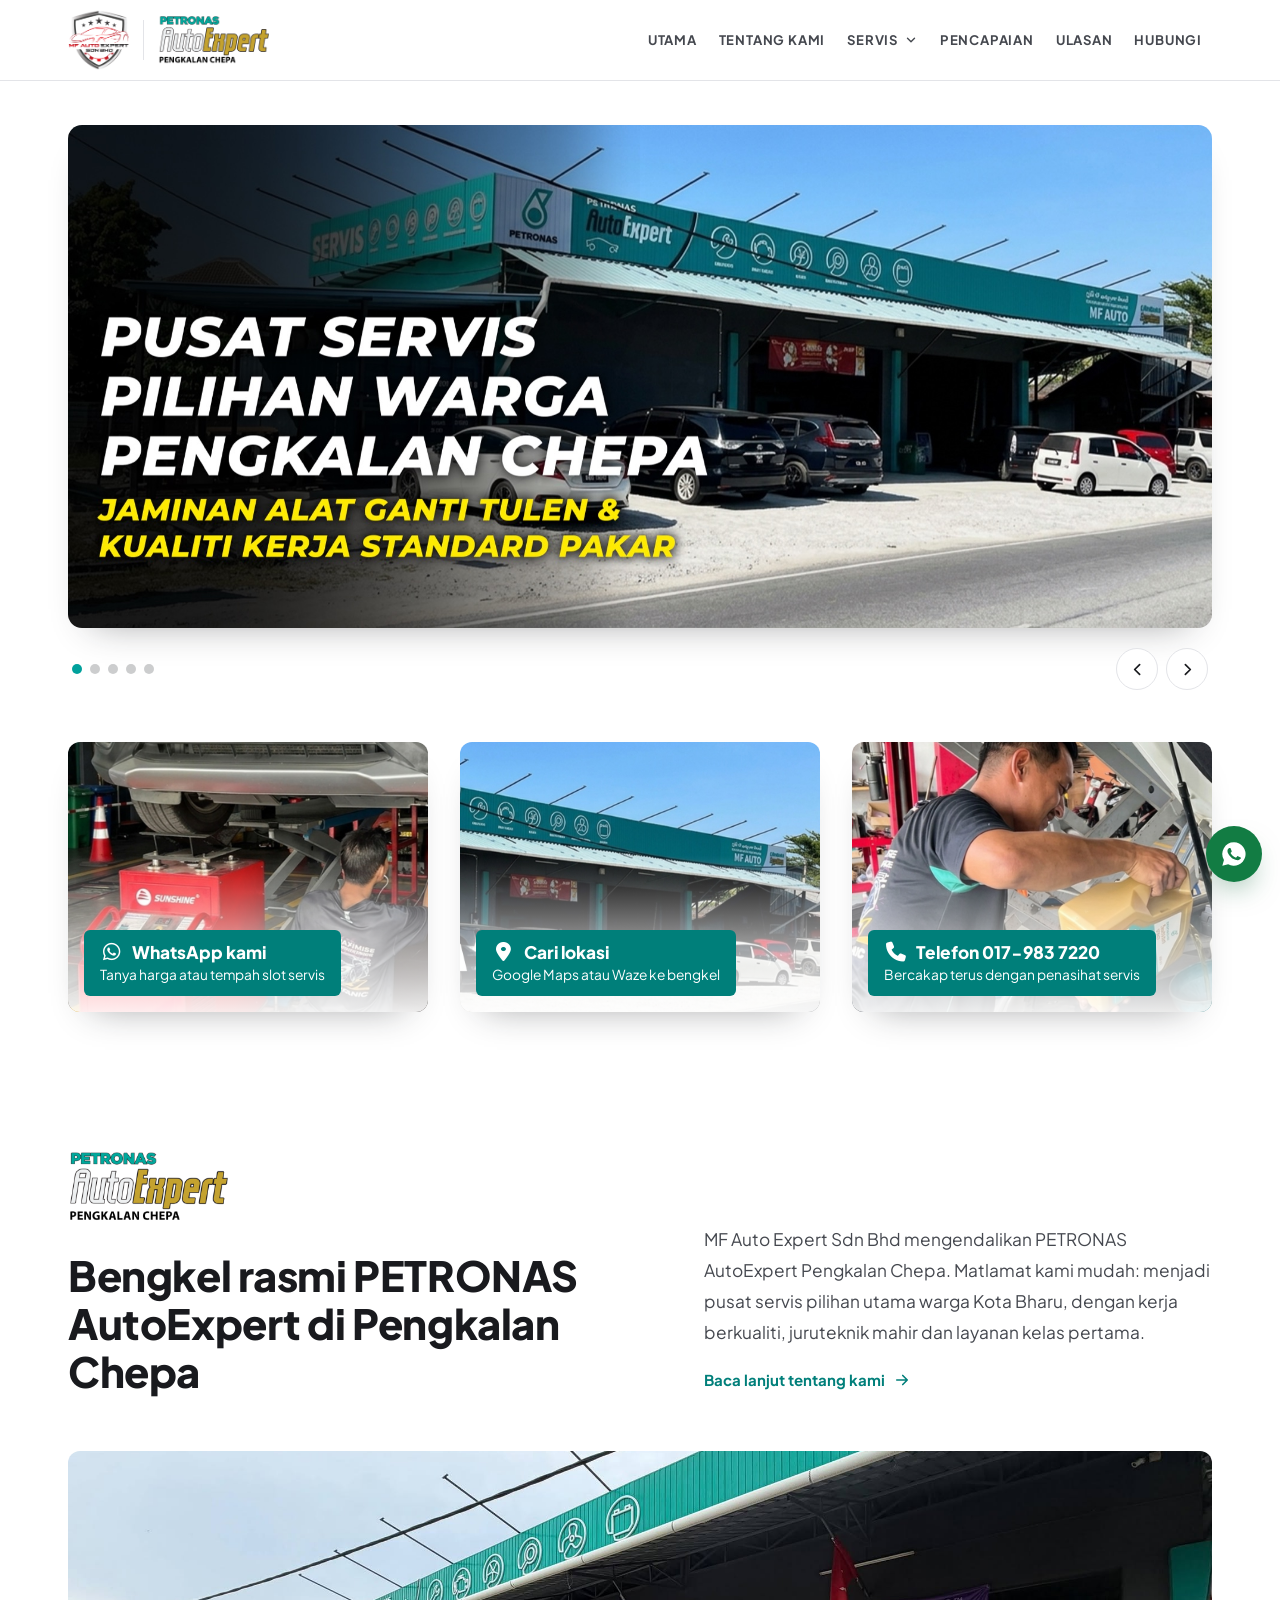
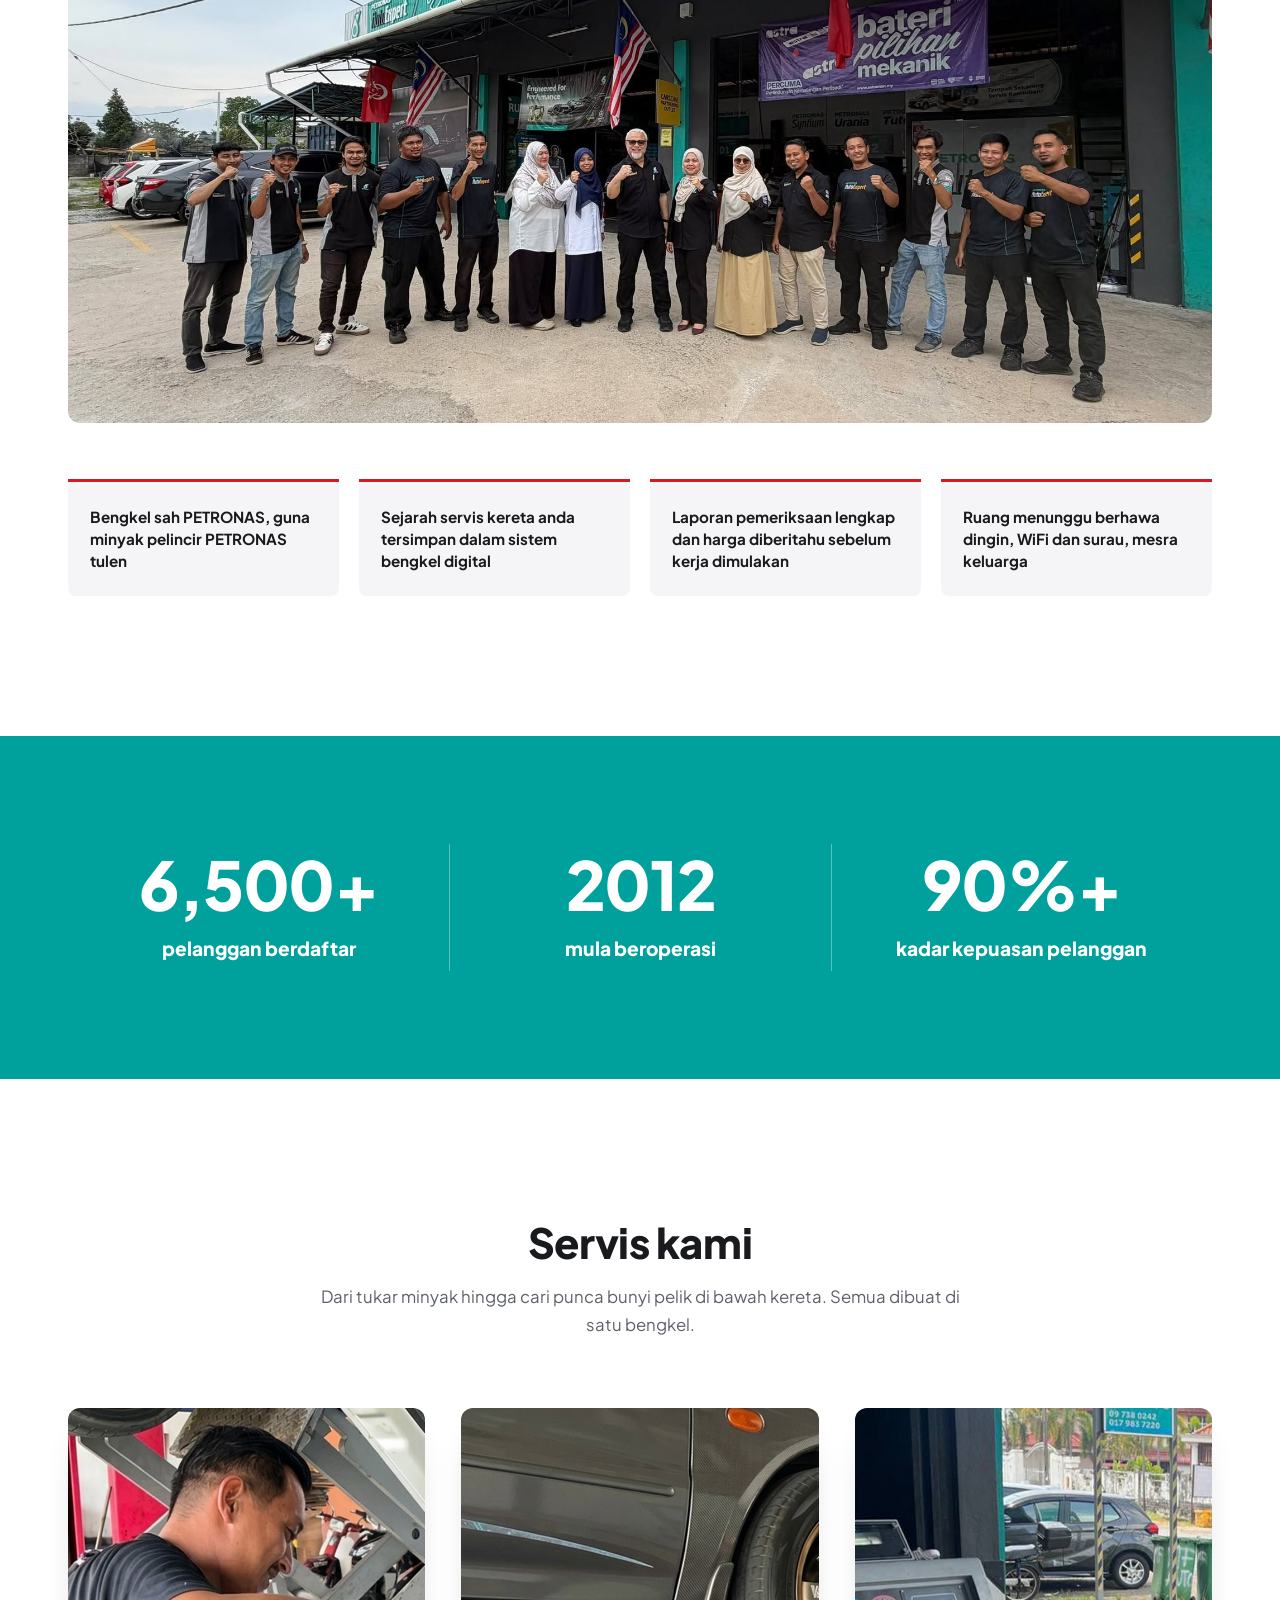
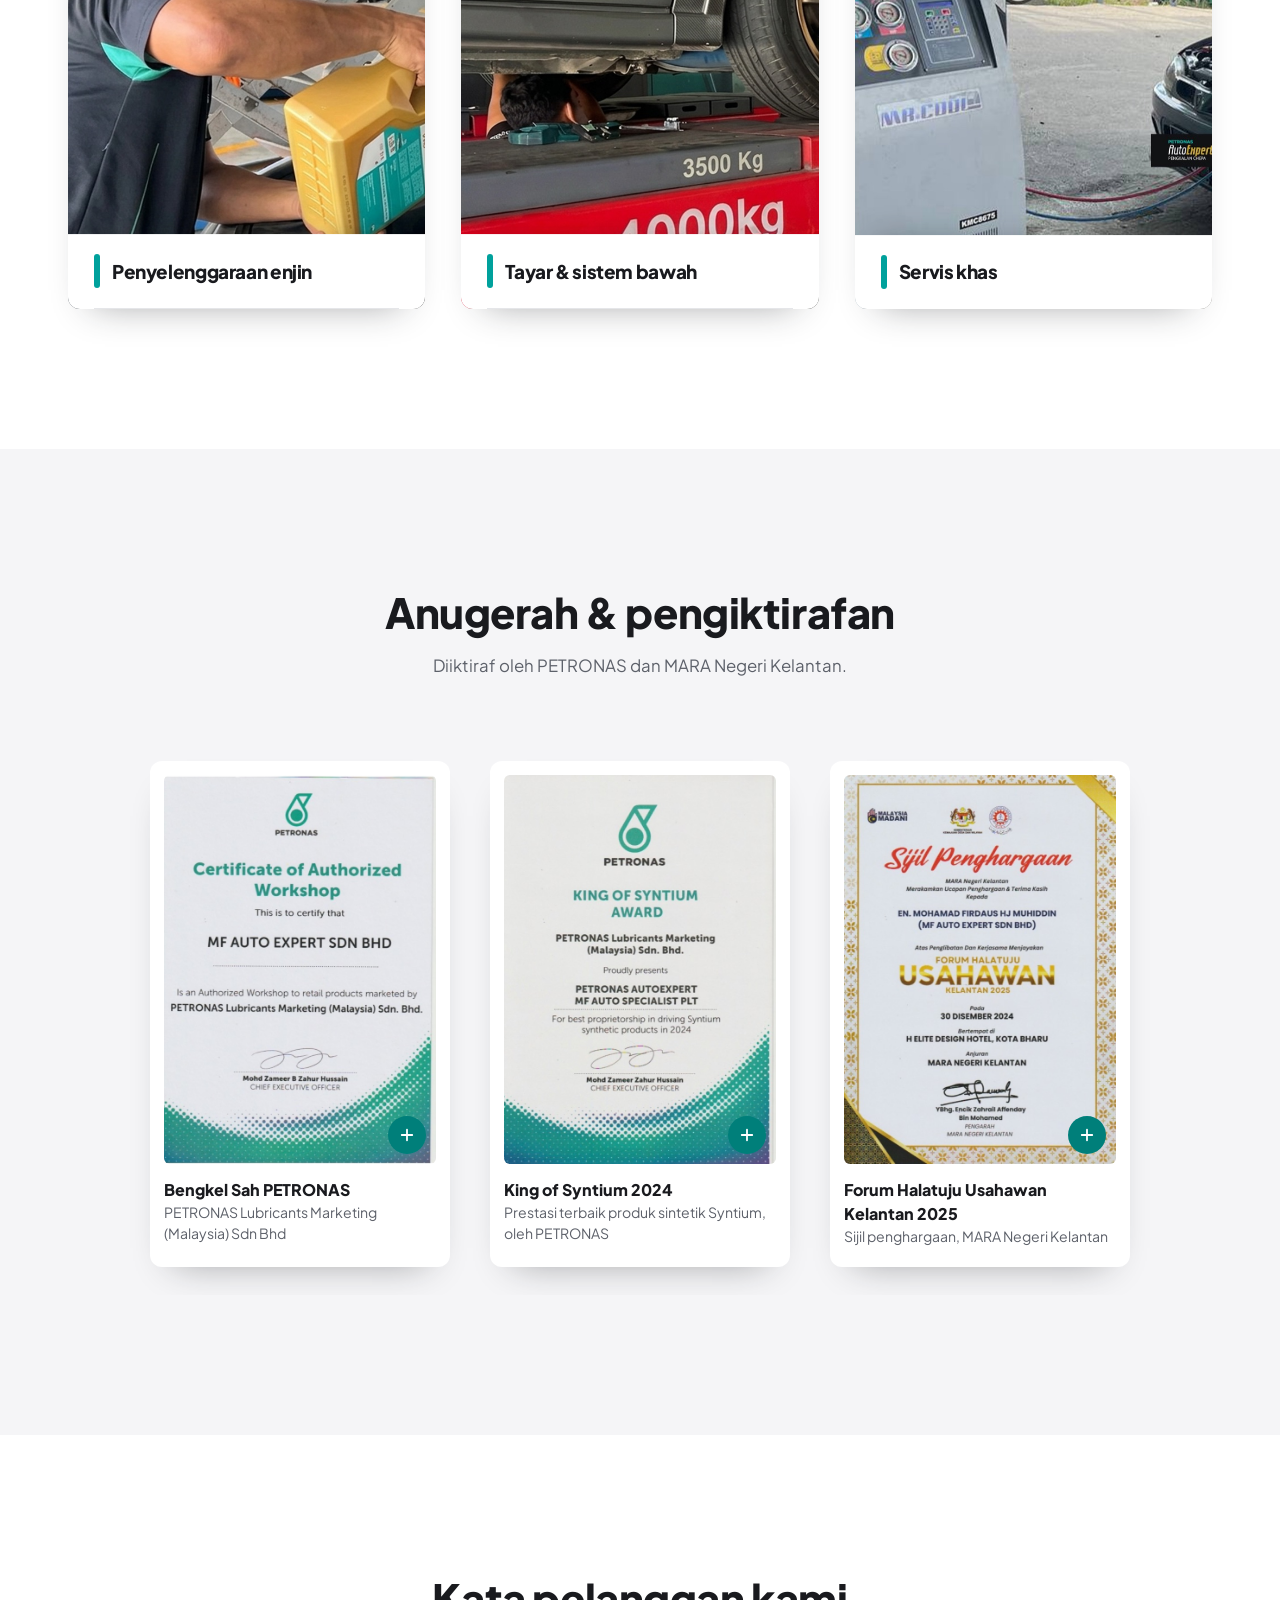
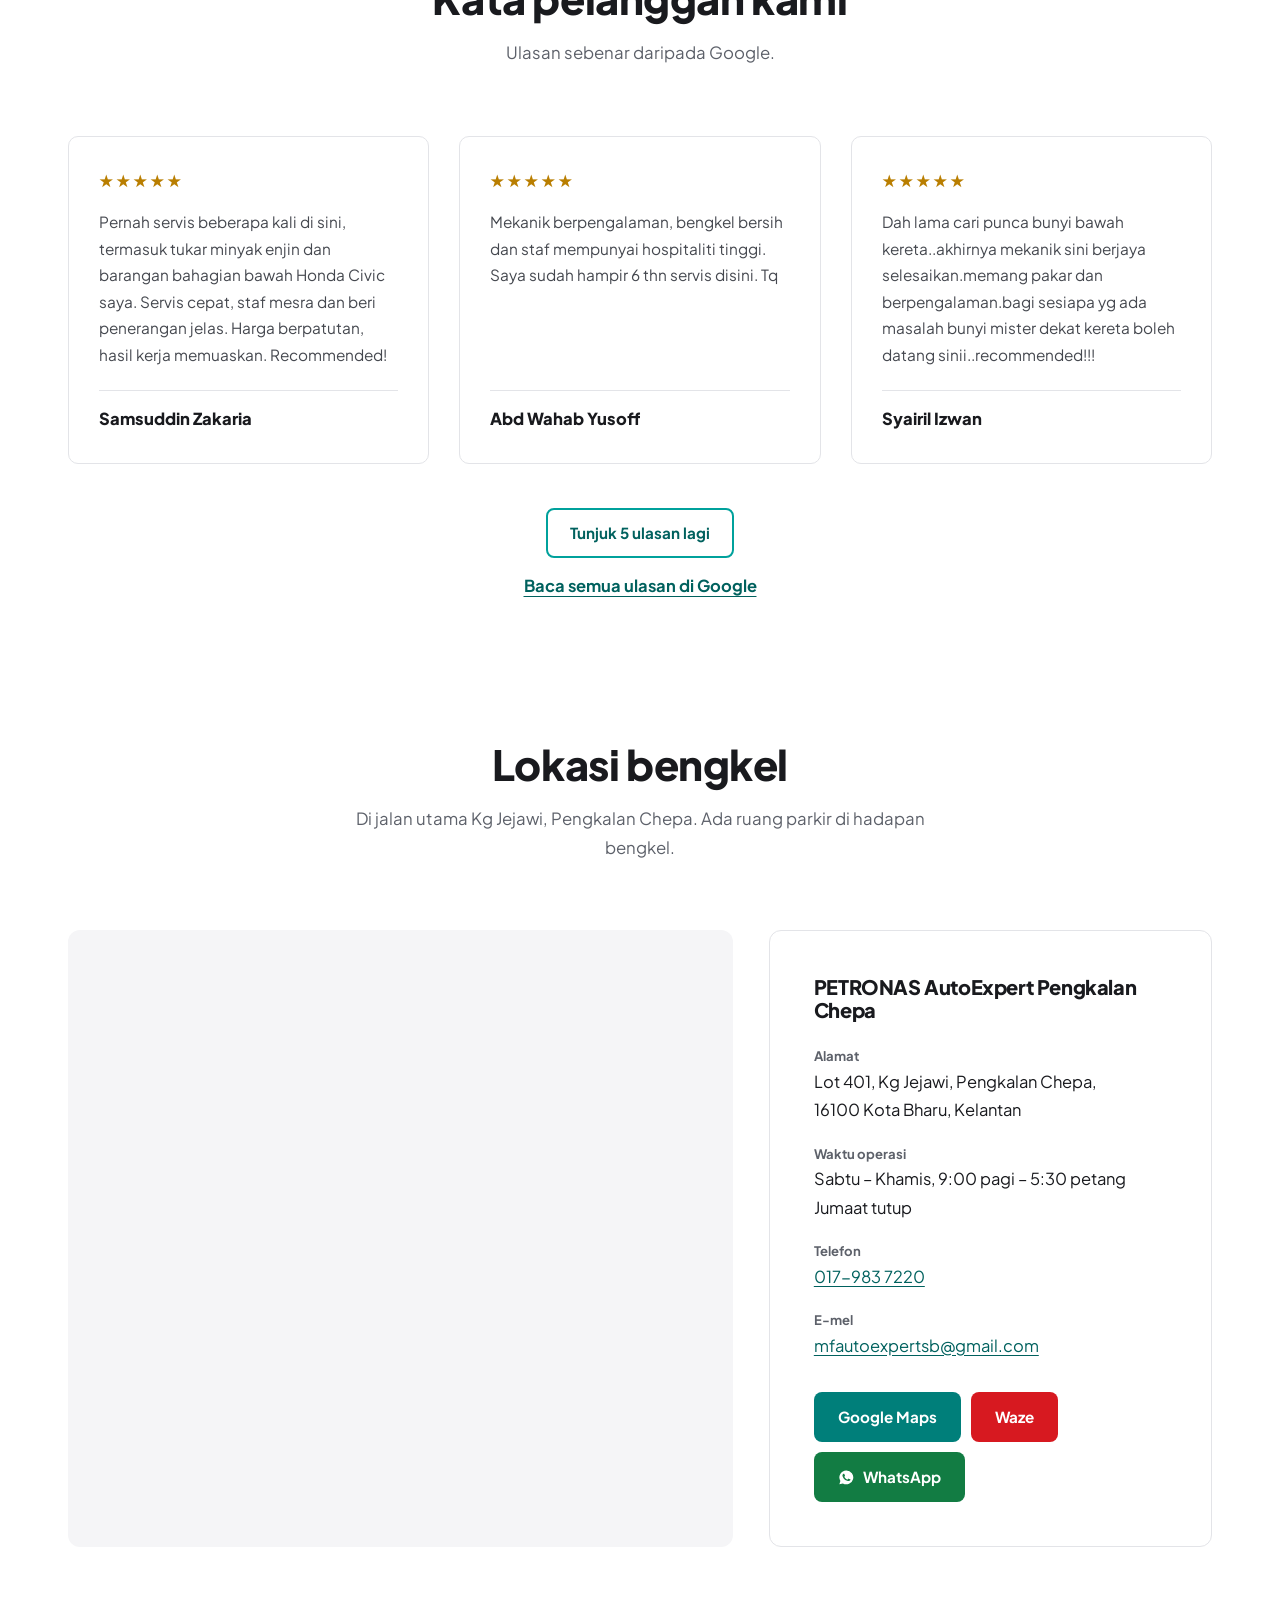
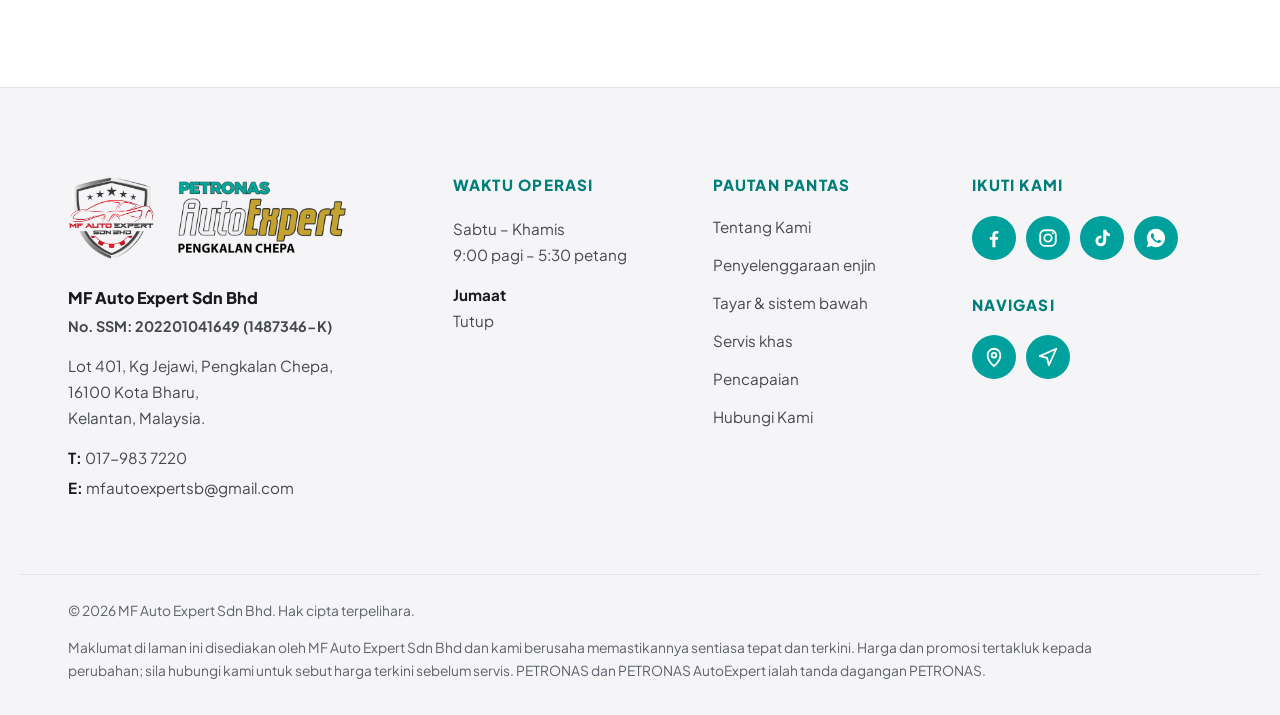
==== v24b/index.html @ 0dbc6cf1 "Publish v3b and v24b homepage mockups for GitHub Pages Co-Authored-By: Claude Opus 5.5 <noreply@anth" ====
<!doctype html>
<html lang="ms">
<head>
  <meta charset="utf-8">
  <meta name="viewport" content="width=device-width, initial-scale=1">
  <title>MF Auto Expert | PETRONAS AutoExpert Pengkalan Chepa, Kota Bharu</title>
  <meta name="description" content="MF Auto Expert Sdn Bhd mengendalikan PETRONAS AutoExpert Pengkalan Chepa, Kota Bharu. Servis enjin, alignment, aircond, brek dan suspensi. Lebih 6,500 pelanggan sejak 2012.">
  <link rel="icon" href="../assets/img/logo-mf.png">

  <link rel="preconnect" href="https://fonts.googleapis.com">
  <link rel="preconnect" href="https://fonts.gstatic.com" crossorigin>
  <link href="https://fonts.googleapis.com/css2?family=Plus+Jakarta+Sans:wght@400;700;800&display=swap" rel="stylesheet">
  <link rel="stylesheet" href="https://cdnjs.cloudflare.com/ajax/libs/font-awesome/6.5.1/css/all.min.css" crossorigin="anonymous" referrerpolicy="no-referrer">
  <link rel="stylesheet" href="https://cdn.jsdelivr.net/npm/swiper@11.1.14/swiper-bundle.min.css">
  <link rel="stylesheet" href="style.css">
  <link rel="stylesheet" href="pages.css">
</head>
<body>
  <a class="skip" href="#utama">Langkau ke kandungan</a>

  <!-- SVG sprite -->
  <svg width="0" height="0" style="position:absolute" aria-hidden="true">
    <symbol id="i-wa" viewBox="0 0 24 24"><path fill="currentColor" d="M12 2a10 10 0 0 0-8.6 15.1L2 22l5-1.3A10 10 0 1 0 12 2Zm5.3 14.1c-.2.6-1.3 1.2-1.8 1.2-.5.1-1 .2-3.3-.7-2.8-1.1-4.5-4-4.7-4.2-.1-.2-1.1-1.5-1.1-2.9s.7-2 1-2.3c.2-.3.5-.3.7-.3h.5c.2 0 .4 0 .6.5l.8 2c.1.2.1.4 0 .5l-.3.5-.4.4c-.1.2-.3.3-.1.6.2.3.8 1.3 1.7 2.1 1.2 1 2.1 1.4 2.4 1.5.3.2.5.1.6 0l.9-1c.2-.3.4-.2.6-.1l1.9.9c.3.1.5.2.5.3.1.2.1.6-.1 1.2Z"/></symbol>
    <symbol id="i-pin" viewBox="0 0 24 24"><path fill="none" stroke="currentColor" stroke-width="2" stroke-linejoin="round" d="M12 22s7-6.2 7-12a7 7 0 1 0-14 0c0 5.8 7 12 7 12Z"/><circle fill="none" stroke="currentColor" stroke-width="2" cx="12" cy="10" r="2.5"/></symbol>
    <symbol id="i-phone" viewBox="0 0 24 24"><path fill="none" stroke="currentColor" stroke-width="2" stroke-linejoin="round" d="M5 4h4l2 5-2.5 1.5a11 11 0 0 0 5 5L15 13l5 2v4a2 2 0 0 1-2 2A16 16 0 0 1 3 6a2 2 0 0 1 2-2"/></symbol>
    <symbol id="i-mail" viewBox="0 0 24 24"><rect fill="none" stroke="currentColor" stroke-width="2" x="3" y="5" width="18" height="14" rx="2"/><path fill="none" stroke="currentColor" stroke-width="2" d="m3 7 9 6 9-6"/></symbol>
    <symbol id="i-prev" viewBox="0 0 24 24"><path fill="none" stroke="currentColor" stroke-width="2.4" stroke-linecap="round" stroke-linejoin="round" d="m15 5-7 7 7 7"/></symbol>
    <symbol id="i-next" viewBox="0 0 24 24"><path fill="none" stroke="currentColor" stroke-width="2.4" stroke-linecap="round" stroke-linejoin="round" d="m9 5 7 7-7 7"/></symbol>
    <symbol id="i-plus" viewBox="0 0 24 24"><path fill="none" stroke="currentColor" stroke-width="2.4" stroke-linecap="round" d="M12 5v14M5 12h14"/></symbol>
    <symbol id="i-fb" viewBox="0 0 24 24"><path fill="currentColor" d="M13.5 22v-8h2.7l.4-3.2h-3.1V8.8c0-.9.3-1.6 1.6-1.6h1.7V4.4c-.3 0-1.3-.1-2.5-.1-2.5 0-4.1 1.5-4.1 4.2v2.3H7.4V14h2.8v8h3.3Z"/></symbol>
    <symbol id="i-ig" viewBox="0 0 24 24"><rect fill="none" stroke="currentColor" stroke-width="2" x="3.5" y="3.5" width="17" height="17" rx="5"/><circle fill="none" stroke="currentColor" stroke-width="2" cx="12" cy="12" r="4"/><circle fill="currentColor" cx="17.2" cy="6.8" r="1.2"/></symbol>
    <symbol id="i-tt" viewBox="0 0 24 24"><path fill="currentColor" d="M16.6 3c.3 2.3 1.7 3.8 4 4v3.1c-1.5.1-2.9-.4-4-1.2v6.2a5.9 5.9 0 1 1-5.9-5.9h.6v3.2a2.7 2.7 0 1 0 2.1 2.7V3h3.2Z"/></symbol>
    <symbol id="i-nav" viewBox="0 0 24 24"><path fill="none" stroke="currentColor" stroke-width="2" stroke-linejoin="round" d="M3 11 21 3l-8 18-2-8-8-2Z"/></symbol>
  </svg>

  <!-- 1–2. Header: slim white bar -->
  <header class="header" id="header">
    <div class="container header__inner">
      <a class="brand" href="#utama" aria-label="MF Auto Expert, ke laman utama">
        <img class="brand__mf" src="../assets/img/logo-mf-trim.png" alt="MF Auto Expert Sdn Bhd" width="280" height="275">
        <span class="brand__rule" aria-hidden="true"></span>
        <img class="brand__partner" src="../assets/img/logo-petronas-autoexpert.png" alt="PETRONAS AutoExpert Pengkalan Chepa" width="500" height="218">
      </a>

      <nav class="nav" id="nav" aria-label="Menu utama">
        <a href="#utama" class="is-active">Utama</a>
        <a href="tentang-kami.html">Tentang Kami</a>
        <div class="nav__group">
          <a class="nav__parent" href="#servis">Servis <svg class="nav__chev" viewBox="0 0 24 24" aria-hidden="true"><path d="m6 9 6 6 6-6"/></svg></a>
          <div class="nav__menu">
            <a href="servis-penyelenggaraan-enjin.html">Penyelenggaraan enjin</a>
            <a href="servis-tayar-sistem-bawah.html">Tayar &amp; sistem bawah</a>
            <a href="servis-khas.html">Servis khas</a>
          </div>
        </div>
        <a href="#pencapaian">Pencapaian</a>
        <a href="#ulasan">Ulasan</a>
        <a href="hubungi.html">Hubungi</a>
        <a class="btn btn--red nav__wa-m" href="https://wa.me/60179837220?text=Salam%2C%20saya%20ingin%20bertanya%20tentang%20servis%20kereta." target="_blank" rel="noopener"><svg aria-hidden="true"><use href="#i-wa"/></svg> WhatsApp kami</a>
      </nav>

      <div class="header__actions">
        <button class="nav-toggle" id="navToggle" aria-expanded="false" aria-controls="nav" aria-label="Buka menu">
          <span></span><span></span><span></span>
        </button>
      </div>
    </div>
  </header>

  <main id="utama">

    <!-- 3. Hero: contained slider + 4. image tiles -->
    <section class="hero" aria-label="Promosi">
      <div class="container">
        <div class="hero__frame">
          <div class="swiper hero__swiper">
            <div class="swiper-wrapper">
              <div class="swiper-slide">
                <picture>
                  <source media="(max-width: 700px)" srcset="../assets/img/banner-website-bengkel-bm-m.jpg">
                  <img src="../assets/img/banner-website-bengkel-bm.jpg" width="1920" height="845" alt="Pusat servis pilihan warga Pengkalan Chepa. Jaminan alat ganti tulen dan kualiti kerja standard pakar." fetchpriority="high">
                </picture>
              </div>
              <div class="swiper-slide">
                <picture>
                  <source media="(max-width: 700px)" srcset="../assets/img/banner-website-servis-me-klate-m.jpg">
                  <img src="../assets/img/banner-website-servis-me-klate.jpg" width="1920" height="845" alt="Kembalikan prestasi enjin seperti baru. Servis minyak enjin cepat." loading="lazy">
                </picture>
              </div>
              <div class="swiper-slide">
                <picture>
                  <source media="(max-width: 700px)" srcset="../assets/img/banner-website-alignment-klate-m.jpg">
                  <img src="../assets/img/banner-website-alignment-klate.jpg" width="1920" height="845" alt="Elak tayar botak sebelah. Servis alignment dengan mesin teknologi laser." loading="lazy">
                </picture>
              </div>
              <div class="swiper-slide">
                <picture>
                  <source media="(max-width: 700px)" srcset="../assets/img/banner-website-aircond-klate-m.jpg">
                  <img src="../assets/img/banner-website-aircond-klate.jpg" width="1920" height="845" alt="Aircond tidak sejuk? Sejukkan semula aircond anda dengan mesin flushing aircond." loading="lazy">
                </picture>
              </div>
              <div class="swiper-slide">
                <picture>
                  <source media="(max-width: 700px)" srcset="../assets/img/banner-website-sm-klate-m.jpg">
                  <img src="../assets/img/banner-website-sm-klate.jpg" width="1920" height="845" alt="Masalah bunyi bahagian bawah kereta? Kesan kerosakan dengan suspension machine." loading="lazy">
                </picture>
              </div>
            </div>
          </div>
        </div>
        <!-- Controls below the banner, never over its text -->
        <div class="hero__controls">
          <div class="hero__dots"></div>
          <div class="hero__arrows">
            <button class="ctl hero__prev" aria-label="Banner sebelumnya"><svg aria-hidden="true"><use href="#i-prev"/></svg></button>
            <button class="ctl hero__next" aria-label="Banner seterusnya"><svg aria-hidden="true"><use href="#i-next"/></svg></button>
          </div>
        </div>

        <!-- 4. Quick actions as image tiles -->
        <div class="tiles" role="list" aria-label="Hubungi kami">
          <a class="tile" role="listitem" href="https://wa.me/60179837220?text=Salam%2C%20saya%20ingin%20bertanya%20tentang%20servis%20kereta." target="_blank" rel="noopener">
            <img class="tile__img--wa" src="../assets/img/photo-suspension.jpg" width="869" height="900" alt="" loading="lazy">
            <span class="tile__chip">
              <strong><i class="fa-brands fa-whatsapp" aria-hidden="true"></i> WhatsApp kami</strong>
              <span>Tanya harga atau tempah slot servis</span>
            </span>
          </a>
          <a class="tile" role="listitem" href="#lokasi">
            <img class="tile__img--loc" src="../assets/img/bengkel-pengkalan-chepa.jpg" width="1000" height="977" alt="" loading="lazy">
            <span class="tile__chip">
              <strong><i class="fa-solid fa-location-dot" aria-hidden="true"></i> Cari lokasi</strong>
              <span>Google Maps atau Waze ke bengkel</span>
            </span>
          </a>
          <a class="tile" role="listitem" href="tel:+60179837220">
            <img src="../assets/img/photo-minyak-enjin.jpg" width="900" height="880" alt="" loading="lazy">
            <span class="tile__chip">
              <strong><i class="fa-solid fa-phone" aria-hidden="true"></i> Telefon 017-983 7220</strong>
              <span>Bercakap terus dengan penasihat servis</span>
            </span>
          </a>
        </div>
      </div>
    </section>

    <!-- 5. About -->
    <section class="about section" id="tentang">
      <div class="container about__inner">
        <div class="about__text">
          <div class="about__title">
            <img class="about__partner" src="../assets/img/logo-petronas-autoexpert.png" width="500" height="218" alt="PETRONAS AutoExpert Pengkalan Chepa" loading="lazy">
            <h2 class="h2">Bengkel rasmi PETRONAS AutoExpert di Pengkalan Chepa</h2>
          </div>
          <p class="lead">MF Auto Expert Sdn Bhd mengendalikan PETRONAS AutoExpert Pengkalan Chepa. Matlamat kami mudah: menjadi pusat servis pilihan utama warga Kota Bharu, dengan kerja berkualiti, juruteknik mahir dan layanan kelas pertama.<br><a class="link-page" href="tentang-kami.html">Baca lanjut tentang kami <svg aria-hidden="true" viewBox="0 0 24 24"><path d="M5 12h14M13 6l6 6-6 6"/></svg></a></p>
        </div>
        <figure class="about__media">
          <img src="../assets/img/team-bengkel.jpg" width="2048" height="1152" alt="Pasukan MF Auto Expert bergambar di hadapan bengkel PETRONAS AutoExpert Pengkalan Chepa" loading="lazy">
        </figure>
        <ul class="checks">
          <li>Bengkel sah PETRONAS, guna minyak pelincir PETRONAS tulen</li>
          <li>Sejarah servis kereta anda tersimpan dalam sistem bengkel digital</li>
          <li>Laporan pemeriksaan lengkap dan harga diberitahu sebelum kerja dimulakan</li>
          <li>Ruang menunggu berhawa dingin, WiFi dan surau, mesra keluarga</li>
        </ul>
      </div>
    </section>

    <!-- 6. Stats: solid PETRONAS green band -->
    <section class="stats" aria-label="Fakta ringkas">
      <div class="container stats__inner">
        <div class="stat"><span class="stat__num"><span data-count="6500">6,500</span>+</span><span class="stat__label">pelanggan berdaftar</span></div>
        <div class="stat"><span class="stat__num"><span data-count="2012" data-plain>2012</span></span><span class="stat__label">mula beroperasi</span></div>
        <div class="stat"><span class="stat__num"><span data-count="90">90</span>%+</span><span class="stat__label">kadar kepuasan pelanggan</span></div>
      </div>
    </section>

    <!-- 7. Services: tall image cards with slide-up panel -->
    <section class="services section" id="servis">
      <div class="container">
        <header class="section__head">
          <h2 class="h2">Servis kami</h2>
          <p>Dari tukar minyak hingga cari punca bunyi pelik di bawah kereta. Semua dibuat di satu bengkel.</p>
        </header>
        <div class="svc-grid">
          <article class="svc" tabindex="0" aria-labelledby="svc-1">
            <img src="../assets/img/photo-minyak-enjin.jpg" width="900" height="880" alt="Servis tukar minyak enjin di bengkel" loading="lazy">
            <div class="svc__panel">
              <h3 class="svc__title" id="svc-1">Penyelenggaraan enjin</h3>
              <ul class="svc__list">
                <li>Tukar minyak pelincir enjin</li>
                <li>Scan enjin berkomputer (ECU)</li>
                <li>Baiki dan tukar ganti enjin</li>
                <li>Tukar minyak transmisi / gearbox</li>
                <li>Overhaul kotak transmisi</li>
              </ul>
                <a href="servis-penyelenggaraan-enjin.html" class="svc__more">Lihat servis <svg aria-hidden="true" viewBox="0 0 24 24"><path d="M5 12h14M13 6l6 6-6 6"/></svg></a>
            </div>
          </article>
          <article class="svc" tabindex="0" aria-labelledby="svc-2">
            <img src="../assets/img/photo-alignment.jpg" width="895" height="900" alt="Mesin penjajaran tayar (alignment)" loading="lazy">
            <div class="svc__panel">
              <h3 class="svc__title" id="svc-2">Tayar &amp; sistem bawah</h3>
              <ul class="svc__list">
                <li>Penjajaran tayar (alignment)</li>
                <li>Imbangan tayar (balancing)</li>
                <li>Tayar baharu dan skru tayar</li>
                <li>Tampal tayar</li>
                <li>Suspensi &amp; alat bawah</li>
              </ul>
                <a href="servis-tayar-sistem-bawah.html" class="svc__more">Lihat servis <svg aria-hidden="true" viewBox="0 0 24 24"><path d="M5 12h14M13 6l6 6-6 6"/></svg></a>
            </div>
          </article>
          <article class="svc" tabindex="0" aria-labelledby="svc-3">
            <img src="../assets/img/photo-aircond.jpg" width="900" height="856" alt="Servis sistem penghawa dingin kereta" loading="lazy">
            <div class="svc__panel">
              <h3 class="svc__title" id="svc-3">Servis khas</h3>
              <ul class="svc__list">
                <li>Sistem penghawa dingin (aircond)</li>
                <li>Sistem brek</li>
                <li>Radiator &amp; sistem penyejukan</li>
                <li>Tukar dan cas bateri</li>
                <li>Pemeriksaan sebelum perjalanan jauh</li>
              </ul>
                <a href="servis-khas.html" class="svc__more">Lihat servis <svg aria-hidden="true" viewBox="0 0 24 24"><path d="M5 12h14M13 6l6 6-6 6"/></svg></a>
            </div>
          </article>
        </div>
      </div>
    </section>

    <!-- 8. Awards: gallery strip -->
    <section class="awards section" id="pencapaian">
      <div class="container">
        <header class="section__head">
          <h2 class="h2">Anugerah &amp; pengiktirafan</h2>
          <p>Diiktiraf oleh PETRONAS dan MARA Negeri Kelantan.</p>
        </header>
      </div>
      <div class="strip" role="region" aria-label="Galeri sijil" tabindex="0">
        <div class="strip__track">
          <figure class="award">
            <button class="award__open" data-full="../assets/img/cert-petronas-authorized-workshop.jpg" aria-label="Lihat sijil: Bengkel Sah PETRONAS">
              <img src="../assets/img/cert-petronas-authorized-workshop.jpg" width="900" height="1287" alt="Sijil Bengkel Sah PETRONAS untuk MF Auto Expert Sdn Bhd" loading="lazy">
              <span class="award__zoom" aria-hidden="true"><svg><use href="#i-plus"/></svg></span>
            </button>
            <figcaption><strong>Bengkel Sah PETRONAS</strong>PETRONAS Lubricants Marketing (Malaysia) Sdn Bhd</figcaption>
          </figure>
          <figure class="award">
            <button class="award__open" data-full="../assets/img/cert-king-of-syntium-2024.jpg" aria-label="Lihat sijil: Anugerah King of Syntium 2024">
              <img src="../assets/img/cert-king-of-syntium-2024.jpg" width="900" height="1287" alt="Sijil Anugerah King of Syntium 2024" loading="lazy">
              <span class="award__zoom" aria-hidden="true"><svg><use href="#i-plus"/></svg></span>
            </button>
            <figcaption><strong>King of Syntium 2024</strong>Prestasi terbaik produk sintetik Syntium, oleh PETRONAS</figcaption>
          </figure>
          <figure class="award">
            <button class="award__open" data-full="../assets/img/cert-mara-usahawan-2025.jpg" aria-label="Lihat sijil: Forum Halatuju Usahawan Kelantan 2025">
              <img src="../assets/img/cert-mara-usahawan-2025.jpg" width="900" height="1287" alt="Sijil Penghargaan Forum Halatuju Usahawan Kelantan 2025 oleh MARA Negeri Kelantan" loading="lazy">
              <span class="award__zoom" aria-hidden="true"><svg><use href="#i-plus"/></svg></span>
            </button>
            <figcaption><strong>Forum Halatuju Usahawan Kelantan 2025</strong>Sijil penghargaan, MARA Negeri Kelantan</figcaption>
          </figure>
        </div>
      </div>
    </section>

    <!-- 9. Reviews: 3-column grid with show-more -->
    <section class="reviews section" id="ulasan">
      <div class="container">
        <header class="section__head">
          <h2 class="h2">Kata pelanggan kami</h2>
          <p>Ulasan sebenar daripada Google.</p>
        </header>
        <div class="reviews__grid" id="reviewsGrid">
          <blockquote class="review">
            <div class="review__stars" role="img" aria-label="5 bintang">★★★★★</div>
            <p>Pernah servis beberapa kali di sini, termasuk tukar minyak enjin dan barangan bahagian bawah Honda Civic saya. Servis cepat, staf mesra dan beri penerangan jelas. Harga berpatutan, hasil kerja memuaskan. Recommended!</p>
            <footer>Samsuddin Zakaria</footer>
          </blockquote>
          <blockquote class="review">
            <div class="review__stars" role="img" aria-label="5 bintang">★★★★★</div>
            <p>Mekanik berpengalaman, bengkel bersih dan staf mempunyai hospitaliti tinggi. Saya sudah hampir 6 thn servis disini. Tq</p>
            <footer>Abd Wahab Yusoff</footer>
          </blockquote>
          <blockquote class="review">
            <div class="review__stars" role="img" aria-label="5 bintang">★★★★★</div>
            <p>Dah lama cari punca bunyi bawah kereta..akhirnya mekanik sini berjaya selesaikan.memang pakar dan berpengalaman.bagi sesiapa yg ada masalah bunyi mister dekat kereta boleh datang sinii..recommended!!!</p>
            <footer>Syairil Izwan</footer>
          </blockquote>
          <blockquote class="review">
            <div class="review__stars" role="img" aria-label="5 bintang">★★★★★</div>
            <p>Highly recommended workshop. Services conducted by highly professional and experienced mechanics. The process also transparent where comprehensive briefing given before and after all service/repair work. The workshop also exclusively use authentic Petronas lubricants.</p>
            <footer>Zamri Alwi Al Farisi</footer>
          </blockquote>
          <blockquote class="review">
            <div class="review__stars" role="img" aria-label="5 bintang">★★★★★</div>
            <p>Alhamdulillah first time mari servis sini, layanan memang terbaik. CS takda menekan2 untuk tukar. Benda ynag perlu ditukar/tidak pun diterangkan dengan baik. Next servis mmg akan mari sini je</p>
            <footer>Naif Zawawi</footer>
          </blockquote>
          <blockquote class="review">
            <div class="review__stars" role="img" aria-label="5 bintang">★★★★★</div>
            <p>Sy hantar kereta utk servis. Explaination jelas. Inspection serta judgement ada indicator GYR, boleh buat reference nanti bila nak servis pulak. Customer service pon terbaikk. Dan ada tempat menunggu yg selesa. Sangat recommend 👍</p>
            <footer>Firhan Shafiq</footer>
          </blockquote>
          <blockquote class="review">
            <div class="review__stars" role="img" aria-label="5 bintang">★★★★★</div>
            <p>Kali pertama datang ke sini. Semuanya okey. Penjelasan yang baik selepas pemeriksaan kereta dan cadangan pembaikan. Pengurusan yang sistematik. Ada tempat menunggu dan solat yang selesa. Semoga terus maju.</p>
            <footer>Mohd Irwan Shah Bin Abdul Karim</footer>
          </blockquote>
          <blockquote class="review">
            <div class="review__stars" role="img" aria-label="5 bintang">★★★★★</div>
            <p>Meme terbaik tempat ni..byk kali doh ata keto sini..staff sumo baik2.. technician pn baik belako.. mano adik kakok area KB PC tu meme recommended sgt2</p>
            <footer>Aaa Bbb</footer>
          </blockquote>
        </div>
        <div class="reviews__foot">
          <button class="btn btn--outline reviews__toggle" id="reviewsToggle" aria-controls="reviewsGrid" aria-expanded="true" hidden>Tunjuk lebih banyak ulasan</button>
          <a class="reviews__more" href="https://www.google.com/maps/search/?api=1&amp;query=PETRONAS+AutoExpert+Pengkalan+Chepa" target="_blank" rel="noopener">Baca semua ulasan di Google</a>
        </div>
      </div>
    </section>

    <!-- 10. Location -->
    <section class="location section" id="lokasi">
      <div class="container">
        <header class="section__head">
          <h2 class="h2">Lokasi bengkel</h2>
          <p>Di jalan utama Kg Jejawi, Pengkalan Chepa. Ada ruang parkir di hadapan bengkel.</p>
        </header>
        <div class="location__inner">
          <div class="location__map">
            <iframe title="Peta lokasi PETRONAS AutoExpert Pengkalan Chepa" src="https://maps.google.com/maps?q=PETRONAS%20AutoExpert%20Pengkalan%20Chepa%2C%20Kg%20Jejawi%2C%2016100%20Kota%20Bharu&amp;z=15&amp;output=embed" loading="lazy" referrerpolicy="no-referrer-when-downgrade"></iframe>
          </div>
          <div class="branch">
            <h3>PETRONAS AutoExpert Pengkalan Chepa</h3>
            <dl class="branch__list">
              <div><dt>Alamat</dt><dd>Lot 401, Kg Jejawi, Pengkalan Chepa,<br>16100 Kota Bharu, Kelantan</dd></div>
                <div><dt>Waktu operasi</dt><dd>Sabtu – Khamis, 9:00 pagi – 5:30 petang<br>Jumaat tutup</dd></div>
              <div><dt>Telefon</dt><dd><a href="tel:+60179837220">017-983 7220</a></dd></div>
              <div><dt>E-mel</dt><dd><a href="mailto:mfautoexpertsb@gmail.com">mfautoexpertsb@gmail.com</a></dd></div>
            </dl>
            <div class="branch__actions">
              <a class="btn btn--red" href="https://www.google.com/maps/dir/?api=1&amp;destination=PETRONAS+AutoExpert+Pengkalan+Chepa" target="_blank" rel="noopener">Google Maps</a>
              <a class="btn btn--teal" href="https://waze.com/ul?q=PETRONAS%20AutoExpert%20Pengkalan%20Chepa&amp;navigate=yes" target="_blank" rel="noopener">Waze</a>
              <a class="btn btn--wa" href="https://wa.me/60179837220?text=Salam%2C%20saya%20ingin%20bertanya%20tentang%20servis%20kereta." target="_blank" rel="noopener"><svg aria-hidden="true"><use href="#i-wa"/></svg> WhatsApp</a>
            </div>
          </div>
        </div>
      </div>
    </section>
  </main>

  <!-- Logo band -->
  <!-- 10–11. Footer: 4 columns (brand · hours · links · social), legal rows below -->
  <footer class="footer">
    <div class="container footer__inner">
      <div class="footer__col footer__brand">
        <div class="footer__logos">
          <img src="../assets/img/logo-mf-trim.png" width="280" height="275" alt="MF Auto Expert Sdn Bhd" loading="lazy">
          <img class="footer__partner" src="../assets/img/logo-petronas-autoexpert.png" width="500" height="218" alt="PETRONAS AutoExpert Pengkalan Chepa" loading="lazy">
        </div>
        <p><strong class="footer__name">MF Auto Expert Sdn Bhd</strong><br><span class="footer__reg">No. SSM: 202201041649 (1487346-K)</span></p>
        <p>Lot 401, Kg Jejawi, Pengkalan Chepa,<br>16100 Kota Bharu,<br>Kelantan, Malaysia.</p>
        <p class="footer__contact">
          <span><strong>T:</strong> <a href="tel:+60179837220">017-983 7220</a></span>
          <span><strong>E:</strong> <a href="mailto:mfautoexpertsb@gmail.com">mfautoexpertsb@gmail.com</a></span>
        </p>
      </div>

      <div class="footer__col">
        <h2 class="footer__h">Waktu operasi</h2>
        <p>Sabtu – Khamis<br>9:00 pagi – 5:30 petang</p>
        <p><strong class="footer__sub">Jumaat</strong><br>Tutup</p>
      </div>

      <nav class="footer__col footer__links" aria-label="Pautan pantas">
        <h2 class="footer__h">Pautan pantas</h2>
        <a href="tentang-kami.html">Tentang Kami</a>
        <a href="servis-penyelenggaraan-enjin.html">Penyelenggaraan enjin</a>
        <a href="servis-tayar-sistem-bawah.html">Tayar &amp; sistem bawah</a>
        <a href="servis-khas.html">Servis khas</a>
        <a href="#pencapaian">Pencapaian</a>
        <a href="hubungi.html">Hubungi Kami</a>
      </nav>

      <div class="footer__col">
        <h2 class="footer__h">Ikuti kami</h2>
        <!-- TODO: pautan Facebook / Instagram / TikTok daripada klien -->
        <div class="social">
          <a href="#" aria-label="Facebook (pautan akan dikemas kini)"><svg aria-hidden="true"><use href="#i-fb"/></svg></a>
          <a href="#" aria-label="Instagram (pautan akan dikemas kini)"><svg aria-hidden="true"><use href="#i-ig"/></svg></a>
          <a href="#" aria-label="TikTok (pautan akan dikemas kini)"><svg aria-hidden="true"><use href="#i-tt"/></svg></a>
          <a href="https://wa.me/60179837220?text=Salam%2C%20saya%20ingin%20bertanya%20tentang%20servis%20kereta." target="_blank" rel="noopener" aria-label="WhatsApp"><svg aria-hidden="true"><use href="#i-wa"/></svg></a>
        </div>
        <h2 class="footer__h footer__h--gap">Navigasi</h2>
        <div class="social">
          <a href="https://www.google.com/maps/dir/?api=1&amp;destination=PETRONAS+AutoExpert+Pengkalan+Chepa" target="_blank" rel="noopener" aria-label="Google Maps"><svg aria-hidden="true"><use href="#i-pin"/></svg></a>
          <a href="https://waze.com/ul?q=PETRONAS%20AutoExpert%20Pengkalan%20Chepa&amp;navigate=yes" target="_blank" rel="noopener" aria-label="Waze"><svg aria-hidden="true"><use href="#i-nav"/></svg></a>
        </div>
      </div>
    </div>

    <div class="container footer__base">
      <p>© <span id="year">2026</span> MF Auto Expert Sdn Bhd. Hak cipta terpelihara.</p>
      <p>Maklumat di laman ini disediakan oleh MF Auto Expert Sdn Bhd dan kami berusaha memastikannya sentiasa tepat dan terkini. Harga dan promosi tertakluk kepada perubahan; sila hubungi kami untuk sebut harga terkini sebelum servis. PETRONAS dan PETRONAS AutoExpert ialah tanda dagangan PETRONAS.</p>
    </div>
  </footer>

  <!-- 12. Floating WhatsApp -->
  <a class="wa-float" href="https://wa.me/60179837220?text=Salam%2C%20saya%20ingin%20bertanya%20tentang%20servis%20kereta." target="_blank" rel="noopener" aria-label="WhatsApp kami">
    <svg aria-hidden="true"><use href="#i-wa"/></svg>
  </a>

  <!-- Certificate viewer -->
  <dialog class="viewer" id="viewer" aria-label="Paparan sijil">
    <button class="viewer__close" aria-label="Tutup">×</button>
    <img src="" alt="">
  </dialog>

  <script src="https://cdn.jsdelivr.net/npm/swiper@11.1.14/swiper-bundle.min.js"></script>
  <script src="https://cdnjs.cloudflare.com/ajax/libs/gsap/3.12.5/gsap.min.js"></script>
  <script src="https://cdnjs.cloudflare.com/ajax/libs/gsap/3.12.5/ScrollTrigger.min.js"></script>
  <script src="main.js"></script>
</body>
</html>
---- v24b/style.css ----
/* =========================================================
   MF Auto Expert v24b "Jubin Imej Hijau" (PETRONAS green lead)
   Contained rounded slider, big photo tiles with green label
   chips, tall photo service cards with slide-up panels.
   Font: Plus Jakarta Sans (400 body, 700 menu, 800 headings)
   Spacing: roomier rev (Nov 2026) — more section, gap and card padding
   ========================================================= */

/* ---------- Tokens ---------- */
:root {
  /* PETRONAS green leads; MF red is a small accent only */
  --green: #00A19C;        /* PETRONAS green: fills, bars, large type */
  --green-deep: #007F7A;   /* text-bearing buttons/chips (white text AA) */
  --green-darker: #00615E; /* hover */
  --green-tint: #E8F6F5;
  --red: #D71920;
  --red-dark: #B3121A;
  --teal: var(--green);
  --teal-dark: var(--green-deep);
  --teal-tint: var(--green-tint);
  --wa: #127C43;          /* WhatsApp green, darkened for AA */
  --wa-dark: #0D6236;
  --ink: #191A1E;
  --ink-2: #45484F;
  --muted: #5D616A;
  --line: #E3E4E8;
  --pale: #F5F5F7;
  --white: #FFFFFF;

  --font: "Plus Jakarta Sans", system-ui, -apple-system, "Segoe UI", sans-serif;

  --r-chip: 8px;
  --r-tile: 18px;
  --r-frame: 22px;

  --sh-tile: 0 18px 36px -24px rgba(25, 26, 30, .45);
  --sh-panel: 0 -12px 30px -18px rgba(25, 26, 30, .35);

  --container: 1240px;
  --gutter: clamp(20px, 5vw, 48px);
  --header-h: 64px;
}

/* ---------- Base ---------- */
*, *::before, *::after { box-sizing: border-box; }
[hidden] { display: none !important; }
html { scroll-behavior: smooth; scroll-padding-top: calc(var(--header-h) + 14px); }
body {
  margin: 0; font-family: var(--font); font-weight: 400; font-size: 16.5px; line-height: 1.72;
  color: var(--ink); background: var(--white); overflow-x: clip; -webkit-font-smoothing: antialiased;
}
img { max-width: 100%; display: block; }
a { color: inherit; }
button { font: inherit; color: inherit; cursor: pointer; }
h1, h2, h3 { margin: 0; line-height: 1.15; font-weight: 900; }
p { margin: 0; }
ul { margin: 0; padding: 0; list-style: none; }
svg { width: 1em; height: 1em; flex: none; }

:focus-visible { outline: 3px solid var(--teal); outline-offset: 3px; border-radius: 6px; }

@media (prefers-reduced-motion: reduce) {
  html { scroll-behavior: auto; }
  *, *::before, *::after { transition-duration: .01ms !important; animation-duration: .01ms !important; }
}

.skip { position: absolute; left: 12px; top: -60px; z-index: 300; background: var(--ink); color: var(--white); padding: 10px 16px; border-radius: 8px; text-decoration: none; font-weight: 700; }
.skip:focus { top: 12px; }

.container { width: 100%; max-width: var(--container); margin: 0 auto; padding: 0 var(--gutter); }
.section { padding: clamp(84px, 11vw, 140px) 0; }
.h2 { font-size: clamp(1.75rem, 3.4vw, 2.6rem); letter-spacing: -.01em; }
.lead { font-size: 1.08rem; line-height: 1.8; color: var(--ink-2); }
.section__head { text-align: center; max-width: 640px; margin: 0 auto clamp(44px, 6vw, 68px); }
.section__head p { margin-top: 16px; color: var(--muted); font-size: 1.05rem; }

/* ---------- Buttons ---------- */
.btn {
  display: inline-flex; align-items: center; justify-content: center; gap: 8px;
  min-height: 42px; padding: 8px 18px; border-radius: 10px; border: 2px solid transparent;
  font-weight: 700; font-size: .92rem; text-decoration: none; white-space: nowrap;
  transition: background-color .2s, color .2s, border-color .2s;
}
.btn svg { font-size: 1.1em; }
.btn--red { background: var(--green-deep); color: var(--white); }
.btn--red:hover { background: var(--green-darker); }
.btn--outline { border-color: var(--green-deep); color: var(--green-darker); background: var(--white); }
.btn--outline:hover { background: var(--green-tint); }
.btn--teal { background: var(--teal-dark); color: var(--white); }
.btn--teal:hover { background: #005F5C; }
.btn--wa { background: var(--wa); color: var(--white); }
.btn--wa:hover { background: var(--wa-dark); }

/* ---------- Header: slim ---------- */
.header { position: sticky; top: 0; z-index: 100; background: var(--white); border-bottom: 1px solid var(--line); transition: box-shadow .25s; }
.header.is-scrolled { box-shadow: 0 8px 22px -18px rgba(25, 26, 30, .4); }
.header__inner { height: var(--header-h); display: grid; grid-template-columns: auto 1fr auto; align-items: center; gap: 24px; }
.brand { display: flex; align-items: center; gap: 10px; text-decoration: none; }
.brand img { height: 46px; width: auto; }
.brand__text { font-weight: 900; font-size: 1rem; line-height: 1.1; }
.brand__text small { display: block; font-weight: 400; font-size: .72rem; color: var(--muted); }

.nav { display: flex; justify-content: center; gap: 2px; }
.nav a { padding: 8px 10px; font-size: .9rem; font-weight: 700; text-decoration: none; color: var(--ink-2); border-radius: 8px; transition: color .2s, background-color .2s; }
.nav a:hover { color: var(--green-deep); }
.nav a.is-active { color: var(--green-deep); background: var(--green-tint); }
.nav .nav__wa-m { display: none; }
.nav .nav__wa-m:hover { color: var(--white); background: var(--green-darker); }

.header__actions { display: flex; align-items: center; gap: 10px; }
.nav-toggle {
  display: none; width: 44px; height: 44px; border: 1px solid var(--line); border-radius: 10px;
  background: var(--white); padding: 0; position: relative;
}
.nav-toggle span { position: absolute; left: 12px; right: 12px; height: 2px; background: var(--ink); transition: transform .25s, opacity .2s; }
.nav-toggle span:nth-child(1) { top: 14px; }
.nav-toggle span:nth-child(2) { top: 21px; }
.nav-toggle span:nth-child(3) { top: 28px; }
.header.is-open .nav-toggle span:nth-child(1) { transform: translateY(7px) rotate(45deg); }
.header.is-open .nav-toggle span:nth-child(2) { opacity: 0; }
.header.is-open .nav-toggle span:nth-child(3) { transform: translateY(-7px) rotate(-45deg); }

/* ---------- Hero: contained slider ---------- */
.hero { padding-top: clamp(24px, 3.5vw, 44px); }
.hero__frame { border-radius: var(--r-frame); overflow: hidden; background: var(--pale); box-shadow: var(--sh-tile); }
.hero__swiper img { width: 100%; height: auto; aspect-ratio: 1920 / 845; object-fit: contain; background: var(--pale); }
.hero__controls { display: flex; align-items: center; justify-content: space-between; gap: 16px; padding: 20px 4px 0; }
.hero__dots { display: flex; gap: 8px; width: auto !important; position: static !important; }
.hero__dots .swiper-pagination-bullet { margin: 0 !important; width: 10px; height: 10px; background: var(--ink); opacity: .22; transition: opacity .2s, background-color .2s; }
.hero__dots .swiper-pagination-bullet-active { background: var(--green-deep); opacity: 1; }
.hero__arrows { display: flex; gap: 8px; }
.ctl {
  width: 42px; height: 42px; display: grid; place-items: center; border-radius: 50%;
  border: 1px solid var(--line); background: var(--white); font-size: 17px; transition: background-color .2s, color .2s, border-color .2s;
}
.ctl:hover { background: var(--green-deep); color: var(--white); border-color: var(--green-deep); }

/* ---------- Quick-action image tiles (signature) ---------- */
.tiles { display: grid; grid-template-columns: repeat(3, minmax(0, 1fr)); gap: clamp(18px, 2.8vw, 32px); margin-top: clamp(32px, 4.5vw, 52px); }
.tile {
  position: relative; display: block; aspect-ratio: 4 / 3; border-radius: var(--r-tile); overflow: hidden;
  text-decoration: none; box-shadow: var(--sh-tile); isolation: isolate;
}
.tile img { position: absolute; inset: 0; width: 100%; height: 100%; object-fit: cover; transition: transform .5s ease; z-index: -2; }
/* soft LIGHT gradient at the bottom: lifts the chip off the photo */
.tile::after { content: ""; position: absolute; inset: 0; z-index: -1; background: linear-gradient(to top, rgba(255, 255, 255, .92) 0%, rgba(255, 255, 255, .55) 28%, rgba(255, 255, 255, 0) 58%); }
.tile:hover img { transform: scale(1.05); }
.tile__chip {
  position: absolute; left: 16px; right: 16px; bottom: 16px;
  display: grid; gap: 2px; padding: 12px 16px; border-radius: var(--r-chip);
  background: var(--green-deep); color: var(--white); width: fit-content; max-width: calc(100% - 32px);
  transition: background-color .2s;
}
.tile__chip strong { display: flex; align-items: center; gap: 8px; font-weight: 900; font-size: 1.08rem; line-height: 1.25; }
.tile__chip span { font-size: .86rem; line-height: 1.4; }
.tile:hover .tile__chip { background: var(--green-darker); }
.tile:focus-visible { outline-offset: 4px; border-radius: var(--r-tile); }

/* ---------- About ---------- */
.about__inner {
  display: grid; grid-template-columns: minmax(0, 1fr) minmax(0, 1fr); gap: clamp(36px, 5vw, 56px) clamp(40px, 7vw, 96px);
  grid-template-areas: "text media" "checks checks";
  align-items: center;
}
.about__text { grid-area: text; }
.about__partner { width: 160px; height: auto; margin-bottom: 30px; }
.about__text .lead { margin-top: 24px; }
.about__media { grid-area: media; }
.about__media img { width: 100%; aspect-ratio: 5 / 4; object-fit: cover; border-radius: var(--r-tile); }
.checks { grid-area: checks; display: grid; grid-template-columns: repeat(4, minmax(0, 1fr)); gap: 20px; margin-top: 20px; }
.checks li {
  padding: 24px 22px; border-top: 3px solid var(--teal); background: var(--pale);
  border-radius: 0 0 12px 12px; font-weight: 700; font-size: .95rem; line-height: 1.45;
}

/* ---------- Stats: teal tint band ---------- */
.stats { background: var(--teal-tint); padding: clamp(64px, 9vw, 108px) 0; }
.stats__inner { display: grid; grid-template-columns: repeat(3, minmax(0, 1fr)); text-align: center; }
.stat + .stat { border-left: 1px solid rgba(0, 122, 118, .25); }
.stat { padding: 6px 12px; }
.stat__num { display: block; font-weight: 900; font-size: clamp(2.6rem, 6vw, 4.2rem); line-height: 1; color: var(--green-deep); letter-spacing: -.02em; }
.stat__label { display: block; margin-top: 14px; font-weight: 700; color: var(--ink-2); }

/* ---------- Services: tall image cards ---------- */
.svc-grid { display: grid; grid-template-columns: repeat(3, minmax(0, 1fr)); gap: clamp(20px, 3vw, 36px); }
.svc {
  position: relative; aspect-ratio: 3 / 4.2; border-radius: var(--r-tile); overflow: hidden;
  background: var(--pale); box-shadow: var(--sh-tile);
}
.svc:focus-visible { outline-offset: 4px; border-radius: var(--r-tile); }
.svc > img { position: absolute; inset: 0; width: 100%; height: 100%; object-fit: cover; transition: transform .6s ease; }
.svc__panel {
  --peek: 74px;
  position: absolute; left: 0; right: 0; bottom: 0;
  background: var(--white); padding: 0 26px 26px; box-shadow: var(--sh-panel);
  transform: translateY(calc(100% - var(--peek)));
  transition: transform .45s cubic-bezier(.2, .7, .2, 1);
}
.svc__title { min-height: var(--peek); display: flex; align-items: center; gap: 12px; font-size: 1.18rem; }
.svc__title::before { content: ""; width: 6px; align-self: stretch; margin: 20px 0; background: var(--green-deep); border-radius: 3px; }
.svc__list li { padding: 9px 0; border-top: 1px solid var(--line); font-size: .95rem; }
.svc:hover .svc__panel, .svc:focus-within .svc__panel { transform: translateY(0); }
.svc:hover > img, .svc:focus-within > img { transform: scale(1.05); }

/* touch screens and reduced motion: list always visible, no slide */
@media (hover: none), (prefers-reduced-motion: reduce) {
  .svc { aspect-ratio: auto; display: flex; flex-direction: column; }
  .svc > img { position: static; aspect-ratio: 4 / 3; height: auto; }
  .svc__panel { position: static; transform: none; box-shadow: none; flex: 1; }
  .svc:hover > img, .svc:focus-within > img { transform: none; }
}

/* ---------- Awards: gallery strip ---------- */
.awards { background: var(--pale); }
.strip { overflow-x: auto; scroll-snap-type: x mandatory; padding: 12px 0 28px; scrollbar-width: thin; }
.strip:focus-visible { outline-offset: -3px; border-radius: 0; }
.strip__track { display: flex; gap: clamp(22px, 3.5vw, 40px); width: max-content; margin: 0 auto; padding: 0 var(--gutter); }
.award { margin: 0; width: clamp(240px, 26vw, 300px); scroll-snap-align: center; background: var(--white); border-radius: var(--r-tile); padding: 14px 14px 20px; box-shadow: var(--sh-tile); }
.award__open { position: relative; display: block; width: 100%; border: 0; padding: 0; background: none; border-radius: 10px; overflow: hidden; }
.award__open img { width: 100%; aspect-ratio: 900 / 1287; object-fit: cover; transition: transform .4s; }
.award__open:hover img { transform: scale(1.03); }
.award__zoom {
  position: absolute; right: 10px; bottom: 10px; width: 38px; height: 38px; border-radius: 50%;
  display: grid; place-items: center; background: var(--green-deep); color: var(--white); font-size: 18px;
}
.award figcaption { margin-top: 14px; font-size: .88rem; color: var(--muted); line-height: 1.5; }
.award figcaption strong { display: block; color: var(--ink); font-weight: 900; font-size: 1rem; }

/* ---------- Reviews: 3-column grid + show more ---------- */
.reviews__grid { display: grid; grid-template-columns: repeat(3, minmax(0, 1fr)); gap: clamp(20px, 2.6vw, 30px); }
.review { margin: 0; padding: 30px; border: 1px solid var(--line); border-radius: 14px; display: flex; flex-direction: column; background: var(--white); }
.review__stars { color: #B97E00; letter-spacing: 2px; }
.review p { margin: 14px 0 22px; color: var(--ink-2); font-size: .96rem; flex: 1; }
.review footer { font-weight: 900; padding-top: 14px; border-top: 1px solid var(--line); }
.reviews__grid.is-collapsed .review:nth-child(n+4) { display: none; }
.reviews__foot { display: flex; flex-direction: column; align-items: center; gap: 14px; margin-top: 44px; }
.reviews__more { font-weight: 700; color: var(--green-darker); text-underline-offset: 4px; }

/* ---------- Location ---------- */
.location { padding-top: 0; }
.location__inner { display: grid; grid-template-columns: minmax(0, 1.5fr) minmax(0, 1fr); gap: clamp(22px, 3vw, 36px); }
.location__map { border-radius: var(--r-tile); overflow: hidden; min-height: 400px; background: var(--pale); }
.location__map iframe { display: block; width: 100%; height: 100%; min-height: 400px; border: 0; }
.branch { border-radius: var(--r-tile); padding: clamp(28px, 3.6vw, 44px); border: 1px solid var(--line); }
.branch h3 { font-size: 1.25rem; }
.branch__list { margin: 24px 0 32px; display: grid; gap: 18px; }
.branch__list dt { font-size: .82rem; font-weight: 700; color: var(--muted); }
.branch__list dd { margin: 0; }
.branch__list a { color: var(--green-darker); text-underline-offset: 3px; }
.tbc { color: var(--muted); font-style: italic; }
.branch__actions { display: flex; flex-wrap: wrap; gap: 10px; }

/* ---------- Logo band ---------- */
.logoband { background: var(--white); border-top: 1px solid var(--line); padding: clamp(56px, 8vw, 84px) 0; }
.logoband__inner { display: flex; align-items: center; justify-content: center; gap: clamp(20px, 4vw, 40px); flex-wrap: wrap; }
.logoband img { height: 110px; width: auto; }
.logoband .logoband__partner { height: auto; width: clamp(150px, 20vw, 210px); }
.logoband__rule { width: 1px; height: 72px; background: var(--line); }

/* ---------- Footer: pale grey ---------- */
.footer { background: var(--pale); padding: clamp(56px, 8vw, 84px) 0 0; font-size: .94rem; color: var(--ink-2); }
.footer__inner { display: grid; grid-template-columns: 1.4fr 1fr 1fr; gap: clamp(32px, 5vw, 64px); }
.footer__name { font-weight: 900; color: var(--ink); font-size: 1.05rem; }
.footer__h { font-size: 1rem; color: var(--ink); margin-bottom: 14px; }
.footer__col { display: grid; gap: 10px; align-content: start; }
.footer__col a { text-decoration: none; width: fit-content; }
.footer__col a:hover { color: var(--green-darker); text-decoration: underline; text-underline-offset: 3px; }
.footer__base { margin-top: 52px; padding-top: 22px; padding-bottom: 28px; border-top: 1px solid var(--line); font-size: .85rem; color: var(--muted); }

/* ---------- Floating WhatsApp ---------- */
.wa-float {
  position: fixed; right: 18px; bottom: 18px; z-index: 90; width: 56px; height: 56px; border-radius: 50%;
  display: grid; place-items: center; background: var(--wa); color: var(--white); font-size: 28px;
  box-shadow: 0 14px 30px -12px rgba(13, 98, 54, .6); transition: transform .2s;
}
.wa-float:hover { transform: scale(1.06); }

/* ---------- Certificate viewer ---------- */
.viewer { border: 0; padding: 0; background: transparent; max-width: min(92vw, 640px); max-height: 92vh; overflow: visible; }
.viewer::backdrop { background: rgba(25, 26, 30, .78); }
.viewer img { max-height: 88vh; width: auto; margin: 0 auto; border-radius: 10px; background: var(--white); }
.viewer__close { position: absolute; top: -14px; right: -14px; width: 44px; height: 44px; border-radius: 50%; border: 0; background: var(--white); font-size: 26px; line-height: 1; box-shadow: var(--sh-tile); }

/* =========================================================
   Responsive
   ========================================================= */
@media (max-width: 1260px) {
  .header__inner { grid-template-columns: 1fr auto; }
  .nav-toggle { display: block; }
  .header__wa { display: none; }
  .nav {
    position: absolute; left: 0; right: 0; top: 100%; background: var(--white);
    border-bottom: 1px solid var(--line); box-shadow: 0 20px 30px -22px rgba(25, 26, 30, .35);
    flex-direction: column; align-items: stretch; gap: 0; padding: 8px var(--gutter) 20px; display: none;
    max-height: calc(100vh - var(--header-h)); overflow-y: auto;
  }
  .header.is-open .nav { display: flex; }
  .nav a { padding: 14px 4px; border-bottom: 1px solid var(--line); border-radius: 0; font-size: 1rem; }
  .nav a.is-active { background: none; }
  .nav .nav__wa-m { display: inline-flex; margin-top: 16px; border: 0; border-radius: 10px; padding: 10px 18px; color: var(--white); width: fit-content; }
  .checks { grid-template-columns: repeat(2, minmax(0, 1fr)); }
}

@media (max-width: 900px) {
  .tiles { grid-template-columns: 1fr; }
  .tile { aspect-ratio: 16 / 9; }
  .svc-grid { grid-template-columns: 1fr; max-width: 480px; margin: 0 auto; }
  .about__inner { grid-template-columns: 1fr; grid-template-areas: "text" "media" "checks"; }
  .reviews__grid { grid-template-columns: repeat(2, minmax(0, 1fr)); }
  .location__inner { grid-template-columns: 1fr; }
  .location__map, .location__map iframe { min-height: 320px; }
  .footer__inner { grid-template-columns: 1fr 1fr; }
  .footer__col--wide { grid-column: 1 / -1; }
}

@media (max-width: 600px) {
  .brand__text small { display: none; }
  .header__tel { width: 44px; padding: 0; }
  .header__tel span { display: none; }
  .tile { aspect-ratio: 4 / 3; }
  .checks { grid-template-columns: 1fr; }
  .stats__inner { grid-template-columns: 1fr; }
  .stat { padding: 18px 0; }
  .stat + .stat { border-left: 0; border-top: 1px solid rgba(0, 122, 118, .25); }
  .reviews__grid { grid-template-columns: 1fr; }
  .logoband img { height: 88px; }
  .logoband__rule { display: none; }
  .footer__inner { grid-template-columns: 1fr; }
  .wa-float { width: 52px; height: 52px; font-size: 26px; right: 14px; bottom: 14px; }
}

@media (max-width: 380px) {
  .brand__text { font-size: .92rem; }
  .header__inner { gap: 10px; }
}

/* Fix: let certificate images size from their aspect ratio, not the height attribute */
img[src*="cert-"] { height: auto; }

/* Fix: images size from CSS/aspect-ratio, not the HTML height attribute */
img { height: auto; }

/* =========================================================
   v24b green overrides
   ========================================================= */
.btn--outline { border-color: var(--green); }
.btn--teal { background: var(--red); }
.btn--teal:hover { background: var(--red-dark); }
.hero__dots .swiper-pagination-bullet-active { background: var(--green); }
.ctl:hover { background: var(--green); border-color: var(--green); }
.checks li { border-top-color: var(--red); }
.svc__title::before { background: var(--green); }
.svc__list li::marker { color: var(--green); }

/* Stats: solid PETRONAS green band, white large type (AA large) */
.stats { background: var(--green); }
.stat__num { color: var(--white); }
.stat__label { color: var(--white); font-weight: 900; font-size: 1.2rem; }
.stat + .stat { border-left-color: rgba(255, 255, 255, .35); }
@media (max-width: 600px) { .stat + .stat { border-top-color: rgba(255, 255, 255, .35); } }


/* ---------- v24b font: Plus Jakarta Sans throughout ---------- */
/* Plus Jakarta Sans tops out at 800 */
h1, h2, h3, .stat__num { font-weight: 800; letter-spacing: -.02em; }
.brand__text, .tile__chip strong, .award figcaption strong, .review footer,
.footer__name, .stat__label { font-weight: 800; }
.nav a { white-space: nowrap; }

/* ---------- v24b footer: 4 columns (brand · hours · links · social) ---------- */
.footer { background: var(--pale); border-top: 1px solid var(--line); padding: clamp(56px, 8vw, 88px) 0 0; font-size: .95rem; color: var(--ink-2); }
.footer__inner { grid-template-columns: minmax(0, 1.6fr) minmax(0, 1fr) minmax(0, 1fr) minmax(0, 1.15fr); gap: clamp(32px, 4vw, 56px); }
.footer__reg { font-size: .88rem; color: var(--muted); }
.footer__col { gap: 14px; }
.footer__logos { display: flex; align-items: center; gap: 22px; margin-bottom: 10px; }
.footer__logos img { height: 84px; width: auto; }
.footer__logos .footer__partner { height: auto; width: 170px; }
.footer__name { font-size: 1rem; }
.footer__contact { display: grid; gap: 4px; }
.footer__contact strong { color: var(--ink); }
.footer__contact a, .footer__links a { text-decoration: none; }
.footer__contact a:hover { color: var(--green-darker); text-decoration: underline; text-underline-offset: 3px; }
.footer__h { font-size: .95rem; text-transform: uppercase; letter-spacing: .08em; color: var(--green-deep); margin-bottom: 8px; }
.footer__h--gap { margin-top: 22px; }
.footer__sub { color: var(--ink); }
.footer__links { gap: 12px; }
.social { display: flex; flex-wrap: wrap; gap: 10px; }
.social a {
  width: 44px; height: 44px; border-radius: 50%; display: grid; place-items: center;
  background: var(--green); color: var(--white); font-size: 22px; text-decoration: none;
  transition: background-color .2s, transform .2s;
}
.social a:hover { background: var(--green-darker); transform: translateY(-2px); }
.footer__base { margin-top: clamp(48px, 6vw, 72px); padding-top: 24px; padding-bottom: 32px; display: grid; gap: 14px; font-size: .86rem; line-height: 1.7; }
.footer__base p { max-width: 110ch; }

@media (max-width: 900px) {
  .footer__inner { grid-template-columns: repeat(2, minmax(0, 1fr)); }
  .footer__brand { grid-column: 1 / -1; }
}
@media (max-width: 600px) {
  .footer__inner { grid-template-columns: 1fr; }
  .footer__logos img { height: 80px; }
  .footer__logos .footer__partner { width: 150px; }
}

/* Top tiles: Font Awesome icons (replaces hand-drawn sprite icons) */
.tile__chip strong i { font-size: 1.15em; width: 1.2em; text-align: center; flex: none; }

/* Tile photo framing: keep the subject above the label */
.tile img.tile__img--wa { object-position: 50% 80%; }
.tile img.tile__img--loc { object-position: 50% 20%; }

/* ---------- v24b About: stacked (wide team photo, full width) ---------- */
.about__inner { grid-template-columns: minmax(0, 1fr); grid-template-areas: "text" "media" "checks"; gap: clamp(36px, 5vw, 56px); }
.about__text { display: grid; grid-template-columns: minmax(0, 1.1fr) minmax(0, 1fr); gap: 24px clamp(40px, 6vw, 88px); align-items: end; }
.about__text .lead { margin-top: 0; }
.about__media { margin: 0; }
.about__media img { aspect-ratio: 2 / 1; object-position: 50% 35%; }
.checks { margin-top: 0; }
@media (max-width: 900px) {
  .about__text { grid-template-columns: 1fr; }
  .about__media img { aspect-ratio: 16 / 10; }
}

/* Header without call-to-action buttons: menu sits to the right */
.nav { justify-content: flex-end; }
@media (min-width: 1261px) {
  .header__inner { grid-template-columns: auto 1fr; }
  .header__actions { display: none; }
}

/* Header: MF logo + PETRONAS AutoExpert logo (as in footer), uppercase menu */
:root { --header-h: 80px; }
.brand { gap: 14px; }
.brand img.brand__mf { height: 60px; width: auto; }
.brand img.brand__partner { height: 48px; width: auto; }
.brand__rule { width: 1px; height: 40px; background: var(--line); }
.nav a { text-transform: uppercase; letter-spacing: .06em; font-size: .82rem; }
@media (max-width: 1260px) { .nav a { font-size: .95rem; } }
@media (max-width: 600px) {
  :root { --header-h: 72px; }
  .brand { gap: 10px; }
  .brand img.brand__mf { height: 50px; }
  .brand img.brand__partner { height: 38px; }
  .brand__rule { height: 32px; }
}

/* Tighter corner radii for cards and images */
:root { --r-chip: 6px; --r-tile: 12px; --r-frame: 14px; }
.review { border-radius: 10px; }
.award__open { border-radius: 6px; }
.viewer img { border-radius: 8px; }
.btn, .nav .nav__wa-m { border-radius: 8px; }
.checks li { border-radius: 0 0 8px 8px; }
---- v24b/pages.css ----
/* =========================================================
   MF Auto Expert v24b "Jubin Imej Hijau": inner pages
   Rounded cards and photos, centred section heads, green lead.
   ========================================================= */
:root {
  --pg-primary: var(--green-deep); --pg-bright: var(--green); --pg-dark: var(--green-darker);
  --pg-accent: var(--red); --pg-tint: var(--green-tint); --pg-bg: var(--pale);
  --pg-line: var(--line); --pg-ink: var(--ink); --pg-text: var(--ink-2); --pg-muted: var(--muted);
  --pg-r: var(--r-tile); --pg-r-sm: 8px;
  --pg-display: var(--font); --pg-stretch: 100%; --pg-track: -0.02em;
  --pg-shadow: var(--sh-tile);
}

/* ---------- Inner pages: shared layout (Tentang Kami, Servis, Hubungi) ----------
   Colours, radii and fonts come from the --pg-* tokens set in the skin
   block below, so each mockup keeps its own look. */

/* Nav: Servis dropdown (desktop) */
.nav__group { position: relative; display: flex; }
.nav__parent { display: inline-flex !important; align-items: center; gap: 6px; }
.nav__chev { width: 14px !important; height: 14px !important; fill: none; stroke: currentColor; stroke-width: 2.4; stroke-linecap: round; stroke-linejoin: round; transition: transform .2s; }
.nav__group:hover .nav__chev, .nav__group:focus-within .nav__chev { transform: rotate(180deg); }
.nav__menu {
  position: absolute; top: 100%; left: 50%; z-index: 120;
  min-width: 270px; padding: 8px; margin-top: 10px;
  display: grid; gap: 2px;
  background: var(--white); border: 1px solid var(--pg-line); border-radius: var(--pg-r-sm);
  box-shadow: 0 24px 44px -24px rgba(20, 22, 26, .45);
  opacity: 0; visibility: hidden; transform: translate(-50%, 6px);
  transition: opacity .2s, transform .2s, visibility 0s .2s;
}
.nav__menu::before { content: ""; position: absolute; left: 0; right: 0; top: -14px; height: 14px; }
.nav__group:hover .nav__menu, .nav__group:focus-within .nav__menu { opacity: 1; visibility: visible; transform: translate(-50%, 0); transition: opacity .2s, transform .2s; }
.nav .nav__menu a {
  display: block; padding: 11px 14px; border-radius: var(--pg-r-sm);
  font-size: 15px; font-weight: 600; text-transform: none; letter-spacing: 0; white-space: nowrap;
  color: var(--pg-ink); background: none; box-shadow: none;
}
.nav .nav__menu a:hover, .nav .nav__menu a.is-active { background: var(--pg-tint); color: var(--pg-dark); box-shadow: none; }
.sheet__nav a.sheet__sub { padding: 11px 4px 11px 22px; font-size: 17px; font-weight: 600; color: var(--pg-text); }
.sheet__nav a.sheet__sub.is-active { color: var(--pg-primary); }

/* Homepage hooks into the new pages */
.svc__more, .link-page {
  display: inline-flex; align-items: center; gap: 8px; margin-top: 18px;
  font-weight: 700; font-size: 15px; color: var(--pg-primary); text-decoration: none;
}
.svc__more svg, .link-page svg { width: 18px; height: 18px; fill: none; stroke: currentColor; stroke-width: 2.2; stroke-linecap: round; stroke-linejoin: round; transition: transform .2s; }
.svc__more:hover svg, .link-page:hover svg { transform: translateX(4px); }
.svc__more:hover, .link-page:hover { color: var(--pg-dark); }

/* Generic */
main.page p { margin: 0; }
main.page ul, main.page ol { list-style: none; margin: 0; padding: 0; }
.ico { width: 26px; height: 26px; flex: none; fill: none; stroke: currentColor; stroke-width: 1.8; stroke-linecap: round; stroke-linejoin: round; }
.section--tint { background: var(--pg-bg); }
.h1 {
  font-family: var(--pg-display); font-stretch: var(--pg-stretch); font-weight: 800;
  font-size: clamp(34px, 5.2vw, 66px); line-height: 1.03; letter-spacing: var(--pg-track); color: var(--pg-ink);
  overflow-wrap: break-word;
}
.h3 { font-family: var(--pg-display); font-stretch: var(--pg-stretch); font-weight: 800; font-size: clamp(19px, 1.6vw, 22px); line-height: 1.2; letter-spacing: calc(var(--pg-track) / 2); color: var(--pg-ink); }
.note { font-size: 14px; color: var(--pg-muted); }
.btn--white { background: var(--white); color: var(--pg-dark); }
.btn--white:hover { background: var(--pg-tint); color: var(--pg-dark); }
.btn--ghost { background: transparent; color: var(--white); box-shadow: inset 0 0 0 2px rgba(255, 255, 255, .7); }
.btn--ghost:hover { background: rgba(255, 255, 255, .12); color: var(--white); }
.btn--line { background: var(--white); color: var(--pg-ink); box-shadow: inset 0 0 0 1.5px var(--pg-line); }
.btn--line:hover { color: var(--pg-primary); box-shadow: inset 0 0 0 1.5px var(--pg-primary); }
.btn .ico { width: 19px; height: 19px; stroke-width: 2; }

/* Page hero */
.phero { background: var(--pg-bg); padding: clamp(36px, 5.5vw, 76px) 0 clamp(52px, 7vw, 100px); }
.phero__inner { display: grid; grid-template-columns: minmax(0, 1.05fr) minmax(0, 1fr); gap: clamp(32px, 5vw, 80px); align-items: center; }
.crumbs { display: flex; flex-wrap: wrap; align-items: center; gap: 8px; margin: 0 0 22px; font-size: 14px; color: var(--pg-muted); }
.crumbs a { color: var(--pg-primary); font-weight: 600; text-decoration: none; }
.crumbs a:hover { text-decoration: underline; text-underline-offset: 3px; }
.crumbs__sep { opacity: .5; }
.phero .eyebrow { margin-bottom: 14px; }
.phero__lead { margin-top: 22px !important; max-width: 56ch; font-size: clamp(17px, 1.45vw, 20px); line-height: 1.6; color: var(--pg-text); }
.phero__actions { display: flex; flex-wrap: wrap; gap: 12px; margin-top: 32px; }
.phero__media { position: relative; margin: 0; }
.phero__media img { width: 100%; aspect-ratio: 4 / 3; object-fit: cover; border-radius: var(--pg-r); }
.phero__media--wide img { aspect-ratio: 16 / 11; }

/* Service switcher */
.subnav { border-bottom: 1px solid var(--pg-line); background: var(--white); }
.subnav__inner { display: flex; gap: 6px; overflow-x: auto; scrollbar-width: none; }
.subnav__inner::-webkit-scrollbar { display: none; }
.subnav a {
  flex: none; display: inline-flex; align-items: center; gap: 10px;
  padding: 18px 18px 16px; border-bottom: 3px solid transparent;
  font-weight: 700; font-size: 15px; color: var(--pg-text); text-decoration: none; white-space: nowrap;
}
.subnav a .ico { width: 22px; height: 22px; color: var(--pg-primary); }
.subnav a:hover { color: var(--pg-ink); }
.subnav a[aria-current="page"] { color: var(--pg-ink); border-bottom-color: var(--pg-bright); }

/* Feature cards (services, advantages) */
.feat-grid { display: grid; grid-template-columns: repeat(3, minmax(0, 1fr)); gap: clamp(16px, 2.4vw, 28px); }
.feat {
  position: relative; display: flex; flex-direction: column; gap: 14px;
  padding: clamp(24px, 2.6vw, 34px); background: var(--white);
  border: 1px solid var(--pg-line); border-radius: var(--pg-r);
  transition: transform .25s, box-shadow .25s, border-color .25s;
}
.feat:hover { transform: translateY(-4px); box-shadow: var(--pg-shadow); }
.feat__icon { width: 56px; height: 56px; display: grid; place-items: center; background: var(--pg-tint); color: var(--pg-primary); border-radius: var(--pg-r-sm); }
.feat__icon .ico { width: 30px; height: 30px; }
.feat__no { position: absolute; top: clamp(24px, 2.6vw, 34px); right: clamp(24px, 2.6vw, 34px); font-family: var(--pg-display); font-stretch: var(--pg-stretch); font-weight: 800; font-size: 15px; color: var(--pg-accent); }
.feat p { color: var(--pg-text); font-size: 16px; line-height: 1.6; }

.feat-grid--4 { grid-template-columns: repeat(4, minmax(0, 1fr)); }
.feat-grid--4 .feat { padding: clamp(22px, 2.2vw, 28px); }
.signs--ok .ico { color: var(--pg-bright) !important; }
.field__hint { font-size: 13.5px; color: var(--pg-muted); }

/* FAQ accordion */
.faq { display: grid; gap: 12px; }
.faq__item { background: var(--white); border: 1px solid var(--pg-line); border-radius: var(--pg-r); }
.faq__item summary {
  display: flex; align-items: flex-start; justify-content: space-between; gap: 18px;
  padding: 20px 22px; cursor: pointer; list-style: none;
  font-weight: 700; font-size: 17px; line-height: 1.4; color: var(--pg-ink);
}
.faq__item summary::-webkit-details-marker { display: none; }
.faq__plus { width: 22px; height: 22px; flex: none; margin-top: 1px; fill: none; stroke: var(--pg-primary); stroke-width: 2.4; stroke-linecap: round; transition: transform .25s; }
.faq__item[open] .faq__plus { transform: rotate(45deg); }
.faq__item p { padding: 0 22px 22px; color: var(--pg-text); font-size: 16px; line-height: 1.65; }
.faq__item[open] { border-color: var(--pg-bright); }

/* Banner (client artwork: never cropped or covered) */
.promo { margin: 0; border-radius: var(--pg-r); overflow: hidden; background: var(--pg-bg); }
.promo img { width: 100%; height: auto; aspect-ratio: 1920 / 845; object-fit: contain; }
.promo + .promo { margin-top: clamp(16px, 2vw, 24px); }
@media (max-width: 700px) { .promo img { aspect-ratio: auto; } }

/* Two-column block */
.split { display: grid; grid-template-columns: minmax(0, 1fr) minmax(0, 1.15fr); gap: clamp(32px, 6vw, 96px); align-items: start; }
.split__head .h2 { margin-bottom: 18px; }
.split__head p { color: var(--pg-muted); font-size: 18px; }
.split__head .note { margin-top: 18px; font-size: 14px; }

/* Signs list */
.signs { display: grid; gap: 0; border-top: 1px solid var(--pg-line); }
.signs li { display: flex; align-items: flex-start; gap: 16px; padding: 18px 0; border-bottom: 1px solid var(--pg-line); font-size: 17px; font-weight: 600; line-height: 1.45; color: var(--pg-ink); }
.signs .ico { width: 24px; height: 24px; margin-top: 1px; color: var(--pg-accent); }

/* Process steps */
.steps { display: grid; grid-template-columns: repeat(4, minmax(0, 1fr)); gap: clamp(16px, 2.4vw, 28px); counter-reset: step; }
.step { position: relative; padding: 28px 24px 30px; background: var(--white); border-radius: var(--pg-r); border: 1px solid var(--pg-line); }
.step__num { display: block; margin-bottom: 18px; font-family: var(--pg-display); font-stretch: var(--pg-stretch); font-weight: 800; font-size: 44px; line-height: 1; letter-spacing: var(--pg-track); color: var(--pg-bright); }
.step h3 { margin-bottom: 10px; }
.step p { color: var(--pg-text); font-size: 15.5px; line-height: 1.6; }

/* Single customer quote */
.pquote { margin: 0; display: grid; grid-template-columns: auto minmax(0, 1fr); gap: clamp(18px, 3vw, 40px); align-items: start; max-width: 980px; }
.pquote__mark { font-family: var(--pg-display); font-weight: 900; font-size: clamp(90px, 10vw, 140px); line-height: .8; color: var(--pg-bright); }
.pquote__stars { color: #B97E00; letter-spacing: 3px; margin-bottom: 12px; }
.pquote p { font-size: clamp(20px, 2vw, 26px); font-weight: 600; line-height: 1.4; letter-spacing: -0.01em; color: var(--pg-ink); }
.pquote footer { display: flex; align-items: center; gap: 12px; margin-top: 20px; font-weight: 700; color: var(--pg-ink); }
.pquote footer::before { content: ""; width: 28px; height: 3px; background: var(--pg-accent); }
.pquote footer span { font-weight: 500; color: var(--pg-muted); }

/* Related services */
.related { display: grid; grid-template-columns: repeat(2, minmax(0, 1fr)); gap: clamp(16px, 2.4vw, 28px); }
.rel {
  display: grid; grid-template-columns: 42% minmax(0, 1fr); min-height: 220px;
  background: var(--white); border: 1px solid var(--pg-line); border-radius: var(--pg-r); overflow: hidden;
  text-decoration: none; transition: box-shadow .25s, transform .25s;
}
.rel:hover { transform: translateY(-3px); box-shadow: var(--pg-shadow); }
.rel img { width: 100%; height: 100%; object-fit: cover; }
.rel__body { display: flex; flex-direction: column; justify-content: center; gap: 10px; padding: clamp(20px, 2.4vw, 32px); }
.rel__body p { color: var(--pg-muted); font-size: 15px; line-height: 1.55; }
.rel__go { display: inline-flex; align-items: center; gap: 8px; margin-top: 4px; font-weight: 700; font-size: 15px; color: var(--pg-primary); }
.rel__go svg { width: 18px; height: 18px; fill: none; stroke: currentColor; stroke-width: 2.2; stroke-linecap: round; stroke-linejoin: round; transition: transform .2s; }
.rel:hover .rel__go svg { transform: translateX(4px); }

/* CTA band (saturated PETRONAS green, light text) */
.cta-band { background: var(--pg-primary); color: var(--white); padding: clamp(52px, 7vw, 88px) 0; }
.cta-band__inner { display: flex; flex-wrap: wrap; align-items: center; justify-content: space-between; gap: 28px 48px; }
.cta-band h2 { color: var(--white); font-family: var(--pg-display); font-stretch: var(--pg-stretch); font-weight: 800; font-size: clamp(28px, 3.6vw, 46px); line-height: 1.05; letter-spacing: var(--pg-track); }
.cta-band p { margin-top: 12px !important; color: rgba(255, 255, 255, .92); font-size: 18px; max-width: 52ch; }
.cta-band__actions { display: flex; flex-wrap: wrap; gap: 12px; }
.cta-band :focus-visible { outline-color: var(--white); }

/* Tentang: company facts */
.facts { margin: 0; display: grid; border-top: 1px solid var(--pg-line); }
.facts div { display: grid; grid-template-columns: 200px minmax(0, 1fr); gap: 16px; padding: 18px 0; border-bottom: 1px solid var(--pg-line); }
.facts dt { font-size: 14px; font-weight: 700; color: var(--pg-muted); }
.facts dd { margin: 0; font-size: 17px; font-weight: 600; color: var(--pg-ink); }
.profile__logo { width: 190px; height: auto; margin-top: 32px; }

/* Tentang: figures */
.figures { display: grid; grid-template-columns: repeat(3, minmax(0, 1fr)); background: var(--pg-bright); color: var(--white); border-radius: var(--pg-r); overflow: hidden; margin-top: clamp(40px, 5vw, 64px); }
.figure { padding: clamp(24px, 3vw, 36px); }
.figure + .figure { border-left: 1px solid rgba(255, 255, 255, .3); }
.figure__num { display: block; font-family: var(--pg-display); font-stretch: var(--pg-stretch); font-weight: 800; font-size: clamp(34px, 4vw, 54px); line-height: 1; letter-spacing: var(--pg-track); }
.figure__label { display: block; margin-top: 12px; font-weight: 700; font-size: 15px; line-height: 1.4; }

/* Tentang: vision + mission */
.vision { margin: 0 0 clamp(40px, 5vw, 64px); padding-left: clamp(20px, 3vw, 36px); border-left: 6px solid var(--pg-accent); max-width: 1000px; }
.vision__label { display: block; margin-bottom: 12px; font-size: 14px; font-weight: 800; letter-spacing: .1em; text-transform: uppercase; color: var(--pg-primary); }
.vision p { font-family: var(--pg-display); font-stretch: var(--pg-stretch); font-weight: 700; font-size: clamp(24px, 3vw, 40px); line-height: 1.2; letter-spacing: var(--pg-track); color: var(--pg-ink); }
.missions { display: grid; grid-template-columns: repeat(4, minmax(0, 1fr)); gap: clamp(16px, 2.4vw, 28px); }
.mission { padding: 26px 24px 28px; background: var(--white); border-radius: var(--pg-r); border-top: 4px solid var(--pg-bright); }
.mission__no { display: block; margin-bottom: 14px; font-family: var(--pg-display); font-stretch: var(--pg-stretch); font-weight: 800; font-size: 15px; color: var(--pg-accent); }
.mission p { font-size: 16.5px; line-height: 1.55; color: var(--pg-ink); font-weight: 600; }

/* Tentang: achievements + certificates */
.ach { display: grid; gap: 0; border-top: 1px solid var(--pg-line); }
.ach li { display: grid; grid-template-columns: 56px minmax(0, 1fr); gap: 18px; align-items: center; padding: 20px 0; border-bottom: 1px solid var(--pg-line); font-size: 17px; font-weight: 600; color: var(--pg-ink); line-height: 1.45; }
.ach__icon { width: 56px; height: 56px; display: grid; place-items: center; background: var(--pg-tint); color: var(--pg-primary); border-radius: var(--pg-r-sm); }
.certs { display: grid; grid-template-columns: repeat(3, minmax(0, 1fr)); gap: clamp(12px, 2vw, 24px); }
.cert { margin: 0; }
.cert .award__open { position: relative; display: block; width: 100%; padding: 10px; border: 1px solid var(--pg-line); border-radius: var(--pg-r); background: var(--white); overflow: hidden; }
.cert .award__open img { width: 100%; height: auto; aspect-ratio: 900 / 1287; object-fit: cover; border-radius: calc(var(--pg-r) / 2); transition: transform .3s; }
.cert .award__open:hover img { transform: translateY(-3px); }
.cert .award__zoom { position: absolute; right: 10px; bottom: 10px; width: 36px; height: 36px; display: grid; place-items: center; background: var(--pg-primary); color: var(--white); border-radius: var(--pg-r-sm); }
.cert .award__zoom svg { width: 18px; height: 18px; fill: none; stroke: currentColor; stroke-width: 2; stroke-linecap: round; }
.cert figcaption { margin-top: 10px; font-size: 14px; font-weight: 700; line-height: 1.35; color: var(--pg-ink); }

/* Hubungi: contact cards */
.ccards { display: grid; grid-template-columns: repeat(4, minmax(0, 1fr)); gap: clamp(14px, 2vw, 24px); }
.ccard {
  display: flex; flex-direction: column; gap: 6px; padding: 26px 24px;
  background: var(--white); border: 1px solid var(--pg-line); border-radius: var(--pg-r);
  text-decoration: none; transition: transform .25s, box-shadow .25s;
}
a.ccard:hover { transform: translateY(-3px); box-shadow: var(--pg-shadow); }
.ccard__icon { width: 52px; height: 52px; display: grid; place-items: center; margin-bottom: 12px; border-radius: var(--pg-r-sm); background: var(--pg-tint); color: var(--pg-primary); }
.ccard__icon svg { width: 26px; height: 26px; }
.ccard--wa .ccard__icon { background: var(--wa); color: var(--white); }
.ccard__label { font-size: 14px; font-weight: 700; color: var(--pg-muted); }
.ccard__value { font-size: 18px; font-weight: 800; line-height: 1.3; color: var(--pg-ink); overflow-wrap: anywhere; }
.ccard__hint { font-size: 14.5px; color: var(--pg-muted); line-height: 1.5; }

/* Hubungi: form + info */
.contact { display: grid; grid-template-columns: minmax(0, 1.25fr) minmax(0, 1fr); gap: clamp(28px, 4vw, 56px); align-items: start; }
.form { padding: clamp(24px, 3.4vw, 44px); background: var(--white); border: 1px solid var(--pg-line); border-radius: var(--pg-r); }
.form__head { margin-bottom: 26px; }
.form__head .h2 { margin-bottom: 10px; }
.form__head p { color: var(--pg-muted); }
.form__grid { display: grid; grid-template-columns: repeat(2, minmax(0, 1fr)); gap: 18px; }
.field { display: grid; gap: 7px; }
.field--full { grid-column: 1 / -1; }
.field label { font-size: 14.5px; font-weight: 700; color: var(--pg-ink); }
.field label small { font-weight: 500; color: var(--pg-muted); }
.field input, .field select, .field textarea {
  width: 100%; min-height: 50px; padding: 12px 14px;
  font: inherit; font-size: 16px; color: var(--pg-ink);
  background: var(--white); border: 1.5px solid #CDD0D5; border-radius: var(--pg-r-sm);
  transition: border-color .2s, box-shadow .2s;
}
.field textarea { min-height: 120px; resize: vertical; }
.field input:focus, .field select:focus, .field textarea:focus { outline: none; border-color: var(--pg-primary); box-shadow: 0 0 0 3px var(--pg-tint); }
.form__foot { display: flex; flex-wrap: wrap; align-items: center; gap: 14px 22px; margin-top: 24px; }
.form__foot .note { max-width: 40ch; }
.info { display: grid; gap: clamp(16px, 2vw, 24px); }
.info .branch { margin: 0; }
.info__photo { width: 100%; aspect-ratio: 16 / 9; object-fit: cover; border-radius: var(--pg-r); }
.ccard__value--sm { font-size: 15.5px; overflow-wrap: normal; word-break: break-word; }
.mapwrap { margin-top: 0; border-radius: var(--pg-r); overflow: hidden; background: var(--pg-bg); }
.mapwrap iframe { display: block; width: 100%; height: clamp(300px, 30vw, 380px); border: 0; }
.company { display: flex; flex-wrap: wrap; gap: 8px 32px; margin-top: 20px; font-size: 14.5px; color: var(--pg-muted); }
.company strong { color: var(--pg-ink); }

/* Responsive */
@media (max-width: 1100px) {
  .feat-grid--4 { grid-template-columns: repeat(2, minmax(0, 1fr)); }
  .ccards { grid-template-columns: repeat(2, minmax(0, 1fr)); }
  .missions { grid-template-columns: repeat(2, minmax(0, 1fr)); }
  .steps { grid-template-columns: repeat(2, minmax(0, 1fr)); }
}
@media (max-width: 960px) {
  .phero__inner, .split, .contact { grid-template-columns: minmax(0, 1fr); }
  .feat-grid { grid-template-columns: repeat(2, minmax(0, 1fr)); }
  .related { grid-template-columns: minmax(0, 1fr); }
}
@media (max-width: 640px) {
  .feat-grid, .feat-grid--4, .steps, .missions, .ccards { grid-template-columns: minmax(0, 1fr); }
  .figures { grid-template-columns: minmax(0, 1fr); }
  .figure + .figure { border-left: 0; border-top: 1px solid rgba(255, 255, 255, .3); }
  .facts div { grid-template-columns: minmax(0, 1fr); gap: 2px; }
  .rel { grid-template-columns: minmax(0, 1fr); }
  .rel img { aspect-ratio: 16 / 9; height: auto; }
  .form__grid { grid-template-columns: minmax(0, 1fr); }
  .form__foot .btn { width: 100%; }
  .phero__actions .btn, .cta-band__actions .btn { flex: 1 1 100%; }
  .pquote { grid-template-columns: minmax(0, 1fr); gap: 0; }
  .pquote__mark { height: 56px; }
  .certs { gap: 8px; }
  .cert .award__open { padding: 5px; }
  .cert figcaption { font-size: 12.5px; }
}

/* ---------- v24b skin ---------- */
/* Eyebrow label (v24b has none on the homepage): small green caps + red dash */
.eyebrow { display: inline-flex; align-items: center; gap: 10px; margin: 0 0 14px; font-size: .8rem; font-weight: 800; letter-spacing: .1em; text-transform: uppercase; color: var(--green-deep); }
.eyebrow__mark { width: 18px; height: 3px; border-radius: 2px; background: var(--red); }
.section__head .eyebrow { justify-content: center; }
.phero__media img { box-shadow: var(--sh-tile); }
.btn { min-height: 48px; padding: 10px 22px; font-size: .95rem; }
.btn .ico { width: 18px; height: 18px; }
.subnav { background: var(--white); border-bottom: 0; padding: 18px 0 0; }
.subnav__inner { gap: 10px; }
.subnav a { padding: 10px 18px; border: 1px solid var(--line); border-radius: 999px; }
.subnav a[aria-current="page"] { background: var(--green-deep); border-color: var(--green-deep); color: var(--white); }
.subnav a[aria-current="page"] .ico { color: var(--white); }
.feat { background: var(--pale); border-color: transparent; }
.section--tint .feat, .section--tint .step { background: var(--white); border-color: var(--line); }
.feat__icon { border-radius: 50%; background: var(--white); box-shadow: inset 0 0 0 1.5px var(--green-tint); }
.section--tint .feat__icon { background: var(--green-tint); box-shadow: none; }
.split__head { position: sticky; top: calc(var(--header-h) + 24px); }
.cta-band { background: none; padding: 0 0 clamp(84px, 11vw, 140px); color: var(--white); }
.cta-band__inner { background: var(--green-deep); border-radius: var(--r-frame); padding: clamp(32px, 5vw, 60px); }
.cta-band--top { padding-top: clamp(84px, 11vw, 140px); }
.figures { border-radius: var(--r-frame); }
.mission { border: 1px solid var(--line); border-top: 4px solid var(--green); }
.ach__icon { border-radius: 50%; }
.cert .award__zoom { border-radius: 50%; }
.ccard__icon { border-radius: 50%; }
.ccards--lift { margin-top: clamp(-56px, -4vw, -32px); position: relative; z-index: 2; }
.phero--lift { padding-bottom: clamp(80px, 8vw, 120px); }
.ccard { box-shadow: var(--sh-tile); border-color: transparent; }
.form { box-shadow: var(--sh-tile); border-color: transparent; }
.info .branch { background: var(--white); }
.vision { border-left-width: 5px; border-radius: 0; }
@media (max-width: 1260px) {
  .nav__group { display: block; }
  .nav__parent { display: flex !important; }
  .nav__chev { display: none; }
  .nav__menu { position: static; opacity: 1; visibility: visible; transform: none; min-width: 0; margin: 0; padding: 0 0 0 18px; border: 0; box-shadow: none; background: none; gap: 0; transition: none; }
  .nav__menu::before { display: none; }
  .nav .nav__menu a { padding: 12px 4px; border-bottom: 1px solid var(--line); border-radius: 0; font-size: .95rem; color: var(--ink-2); }
  .nav .nav__menu a.is-active { background: none; color: var(--green-deep); }
  .nav__group:hover .nav__menu, .nav__group:focus-within .nav__menu { transform: none; }
}
@media (max-width: 960px) { .split__head { position: static; } }
.faq__item { border-radius: 10px; }

/* =========================================================
   v24b inner-page layouts ("tiles"): centred heads, rounded
   frames, homepage photo tiles, chips and slide-up cards.
   ========================================================= */
.eyebrow--light { color: var(--white); }
.eyebrow--light .eyebrow__mark { background: var(--white); }

/* Hero: centred head over a pale-to-white split, framed photo below */
.tl-hero { padding: clamp(36px, 5vw, 64px) 0 0; background: linear-gradient(var(--pale) 0 62%, var(--white) 62%); }
.tl-hero--tiles { background: linear-gradient(var(--pale) 0 70%, var(--white) 70%); }
.tl-hero__head { max-width: 820px; margin: 0 auto; text-align: center; }
.tl-hero__head .crumbs { justify-content: center; }
.tl-hero__head .eyebrow { justify-content: center; }
.tl-hero__lead { margin: 20px auto 0 !important; max-width: 60ch; font-size: clamp(16.5px, 1.3vw, 19px); line-height: 1.7; color: var(--ink-2); }
.tl-hero__actions { display: flex; flex-wrap: wrap; justify-content: center; gap: 12px; margin-top: 30px; }
.tl-hero__frame { margin: clamp(36px, 5vw, 56px) 0 0; border-radius: var(--r-frame); overflow: hidden; box-shadow: var(--sh-tile); }
.tl-hero__frame img { width: 100%; aspect-ratio: 21 / 9; object-fit: cover; object-position: 50% 40%; }
.tl-hero .tiles { margin-top: clamp(36px, 5vw, 56px); }
.tl-hero .h1 { font-size: clamp(32px, 4.6vw, 56px); }
/* Current service tile */
.tile.is-current { box-shadow: 0 0 0 3px var(--white), 0 0 0 6px var(--green), var(--sh-tile); }
.tile.is-current .tile__chip { background: var(--red); }
.tile__chip strong .ico { width: 20px; height: 20px; color: currentColor; }

/* Solid green band with white rounded cards */
.tl-band { background: var(--green); padding: clamp(80px, 10vw, 128px) 0; color: var(--white); }
.tl-band .section__head .h2 { color: var(--white); }
.tl-band .section__head p { color: var(--white); }
.tl-band__grid { display: grid; grid-template-columns: repeat(4, minmax(0, 1fr)); gap: clamp(16px, 2vw, 24px); }
.tl-card { padding: 28px 24px 30px; background: var(--white); border-radius: var(--r-tile); color: var(--ink); text-align: center; }
.tl-card__icon { width: 60px; height: 60px; display: grid; place-items: center; margin: 0 auto 16px; border-radius: 50%; background: var(--green-tint); color: var(--green-deep); }
.tl-card__icon .ico { width: 30px; height: 30px; }
.tl-card .h3 { margin-bottom: 10px; }
.tl-card p { color: var(--ink-2); font-size: 15px; line-height: 1.6; }
.tl-card--row { display: flex; align-items: center; gap: 18px; text-align: left; padding: 22px 24px; background: var(--white); border: 1px solid var(--line); }
.tl-card--row .tl-card__icon { margin: 0; flex: none; width: 52px; height: 52px; }
.tl-card--row p { font-weight: 700; color: var(--ink); font-size: 15.5px; }

/* Chips list (signs / checklist) */
.tl-chips { display: grid; grid-template-columns: repeat(2, minmax(0, 1fr)); gap: 12px; max-width: 980px; margin: 0 auto; }
.tl-chips li { display: flex; align-items: center; gap: 14px; padding: 16px 20px; border-radius: 999px; background: var(--pale); font-weight: 700; font-size: 15.5px; line-height: 1.4; color: var(--ink); }
.tl-chips .ico { width: 24px; height: 24px; color: var(--red); }
.tl-chips--light li { background: var(--white); }
.tl-chips--light .ico { color: var(--green); }
.tl-note { text-align: center; margin-top: 22px !important; }

/* Steps with round numbers */
.steps--round .step { text-align: center; background: var(--white); border-color: transparent; box-shadow: var(--sh-tile); padding-top: 34px; }
.steps--round .step__num { width: 60px; height: 60px; display: grid; place-items: center; margin: 0 auto 18px; border-radius: 50%; background: var(--green); color: var(--white); font-size: 24px; }

/* FAQ centred */
.faq--center { max-width: 820px; margin: 0 auto; }
.faq--center .faq__item { background: var(--pale); border-color: transparent; }
.faq--center .faq__item[open] { background: var(--white); border-color: var(--green); box-shadow: var(--sh-tile); }
.faq__q { flex: 1; }

/* Centred quote */
.tl-quote { max-width: 860px; margin: 0 auto; text-align: center; }
.tl-quote__stars { color: #B97E00; letter-spacing: 4px; font-size: 20px; margin-bottom: 18px; }
.tl-quote p { font-size: clamp(20px, 2.1vw, 27px); font-weight: 700; line-height: 1.45; letter-spacing: -0.01em; color: var(--ink); }
.tl-quote footer { margin-top: 20px; color: var(--muted); }
.tl-quote footer strong { color: var(--ink); }

/* Related: homepage tall photo cards with slide-up panel */
.tl-related { display: grid; grid-template-columns: repeat(2, minmax(0, 1fr)); gap: clamp(20px, 3vw, 36px); max-width: 880px; margin: 0 auto; }
.tl-rel { display: block; text-decoration: none; color: var(--ink); aspect-ratio: 4 / 4.4; }
.tl-rel .svc__title { font-weight: 800; }
.tl-rel__short { display: block; padding: 10px 0 14px; border-top: 1px solid var(--line); color: var(--ink-2); font-size: .95rem; }

/* Tentang */
.tl-logo { width: 170px; height: auto; margin: 0 auto 22px; }
.tl-facts { margin: 0; display: grid; grid-template-columns: repeat(3, minmax(0, 1fr)); gap: 16px; }
.tl-facts div { padding: 22px 24px; border-radius: var(--r-tile); background: var(--pale); }
.tl-facts div:last-child { grid-column: span 2; }
.tl-facts dt { font-size: .8rem; font-weight: 800; text-transform: uppercase; letter-spacing: .08em; color: var(--green-deep); margin-bottom: 6px; }
.tl-facts dd { margin: 0; font-weight: 700; font-size: 1.05rem; color: var(--ink); }
.tl-vision { max-width: 920px; margin: 0 auto clamp(36px, 5vw, 56px); padding: clamp(28px, 4vw, 48px); background: var(--white); border-radius: var(--r-frame); box-shadow: var(--sh-tile); text-align: center; }
.tl-vision__label { display: inline-block; margin-bottom: 14px; padding: 4px 14px; border-radius: 999px; background: var(--green); color: var(--white); font-size: .78rem; font-weight: 800; letter-spacing: .1em; text-transform: uppercase; }
.tl-vision p { font-size: clamp(21px, 2.5vw, 32px); font-weight: 800; line-height: 1.3; letter-spacing: -0.02em; color: var(--ink); }
.tl-ach { display: grid; grid-template-columns: repeat(3, minmax(0, 1fr)); gap: 16px; margin-bottom: clamp(28px, 4vw, 44px); }

/* Hubungi */
.tl-formwrap { max-width: 860px; }
#lokasi .company { justify-content: center; }

@media (max-width: 1100px) {
  .tl-band__grid { grid-template-columns: repeat(2, minmax(0, 1fr)); }
}
@media (max-width: 900px) {
  .tl-chips, .tl-ach, .tl-related { grid-template-columns: minmax(0, 1fr); }
  .tl-facts { grid-template-columns: minmax(0, 1fr); }
  .tl-facts div:last-child { grid-column: auto; }
  .tl-hero__frame img { aspect-ratio: 16 / 10; }
  .tl-chips li { border-radius: 14px; }
}
@media (max-width: 600px) {
  .tl-band__grid { grid-template-columns: minmax(0, 1fr); }
  .tl-hero__actions .btn { flex: 1 1 100%; }
}
#lokasi .company { margin-top: 18px; } .section--tint .branch { background: var(--white); }
/* Service pages: client banner in the hero frame, never cropped */
.tl-hero__frame--banner { background: var(--pale); }
.tl-hero__frame--banner img { aspect-ratio: 1920 / 845; object-fit: contain; }
@media (max-width: 900px) { .tl-hero__frame--banner img { aspect-ratio: 1920 / 845; } }
@media (max-width: 700px) { .tl-hero__frame--banner img { aspect-ratio: auto; } }

/* ---------- Buttons: one style on every page (8px radius, 48px, 2px outlines) ---------- */
.btn, .nav .nav__wa-m {
  border-radius: 8px; min-height: 48px; padding: 10px 22px;
  font-size: .95rem; font-weight: 700; border-width: 2px; box-shadow: none;
}
/* Secondary = the homepage's green outline button */
.btn--line, .btn--outline { background: var(--white); color: var(--green-darker); border: 2px solid var(--green); box-shadow: none; }
.btn--line:hover, .btn--outline:hover { background: var(--green-tint); color: var(--green-darker); box-shadow: none; }
.btn--line .ico { color: currentColor; }
/* On green areas */
.btn--white { border: 2px solid var(--white); }
.btn--ghost { border: 2px solid var(--white); box-shadow: none; }
@media (max-width: 1260px) { .nav .nav__wa-m { padding: 10px 22px; } }
/* Every WhatsApp button uses the same WhatsApp green */
.nav .nav__wa-m { background: var(--wa); border-color: var(--wa); }
.nav .nav__wa-m:hover { background: var(--wa-dark); border-color: var(--wa-dark); }
/* SSM number in the footer: readable, not faded */
.footer__reg { display: inline-block; margin-top: 2px; font-size: .9rem; font-weight: 700; color: var(--ink-2); }
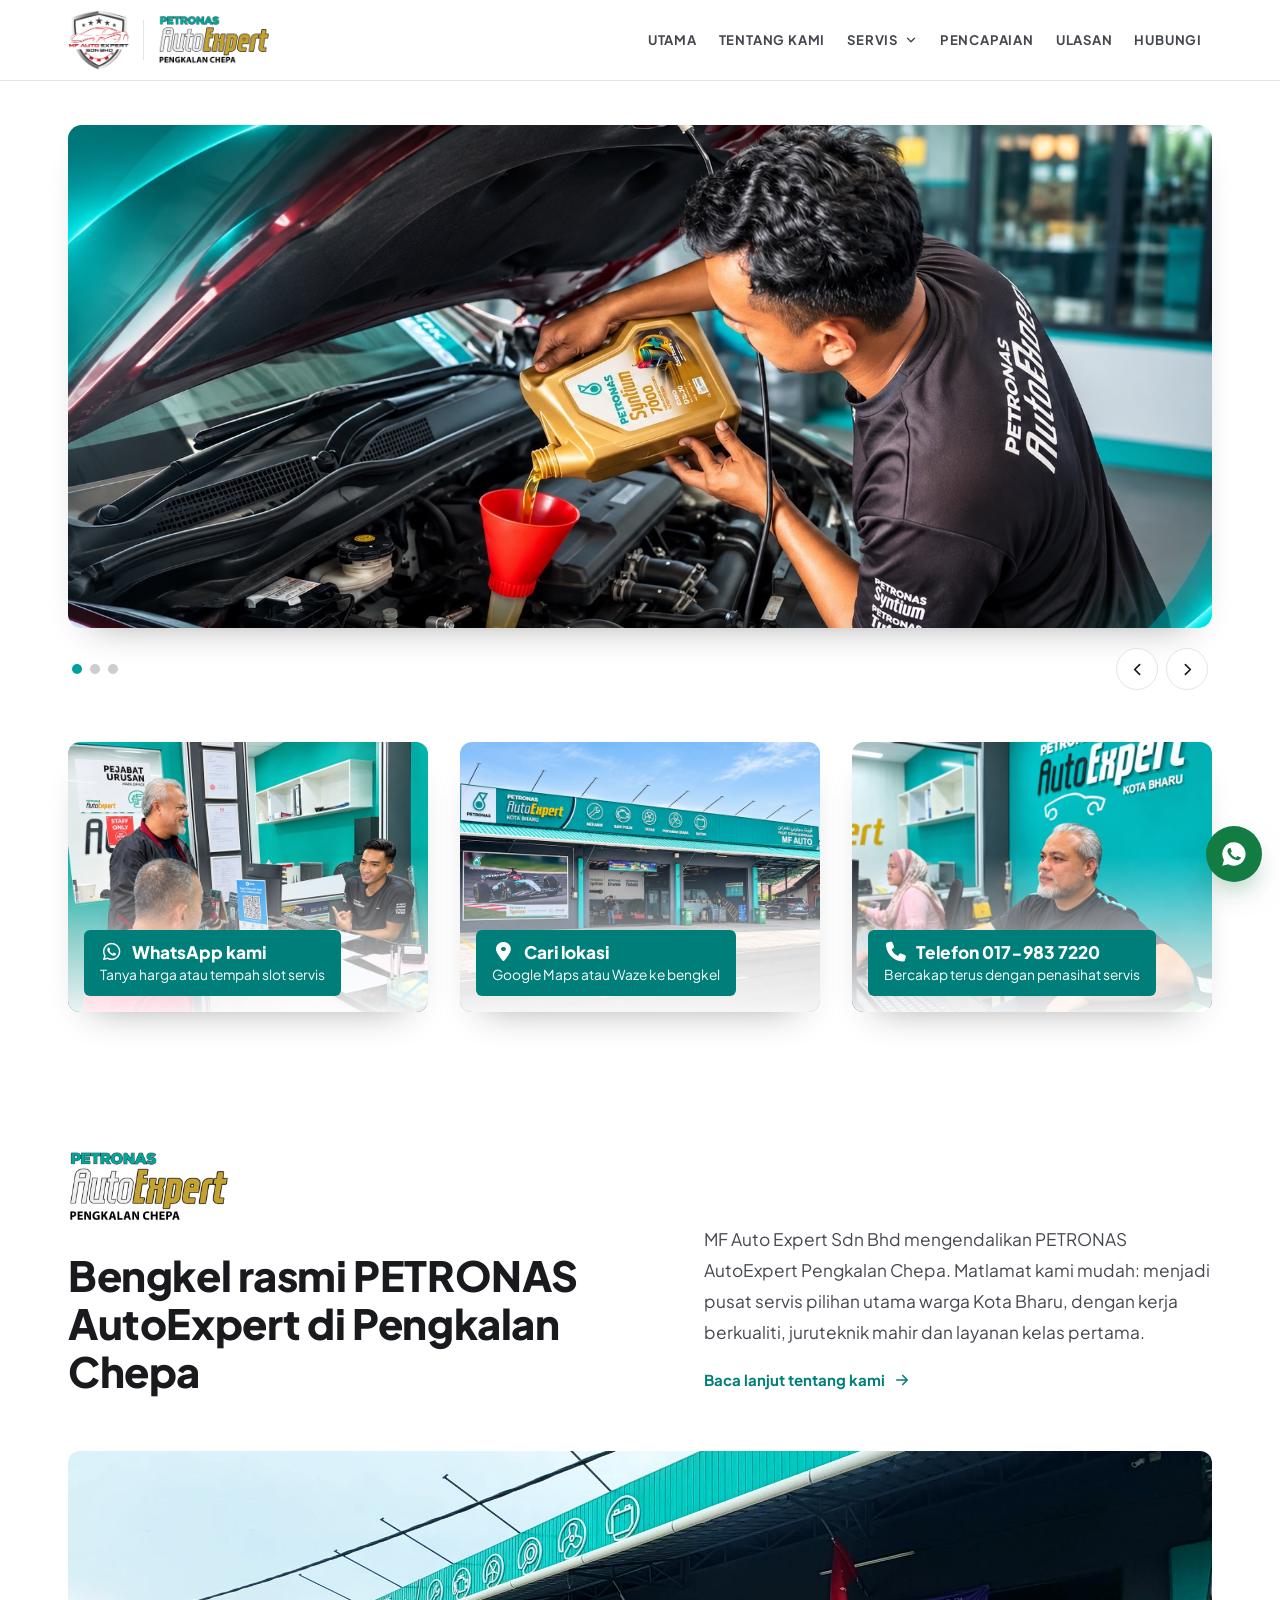
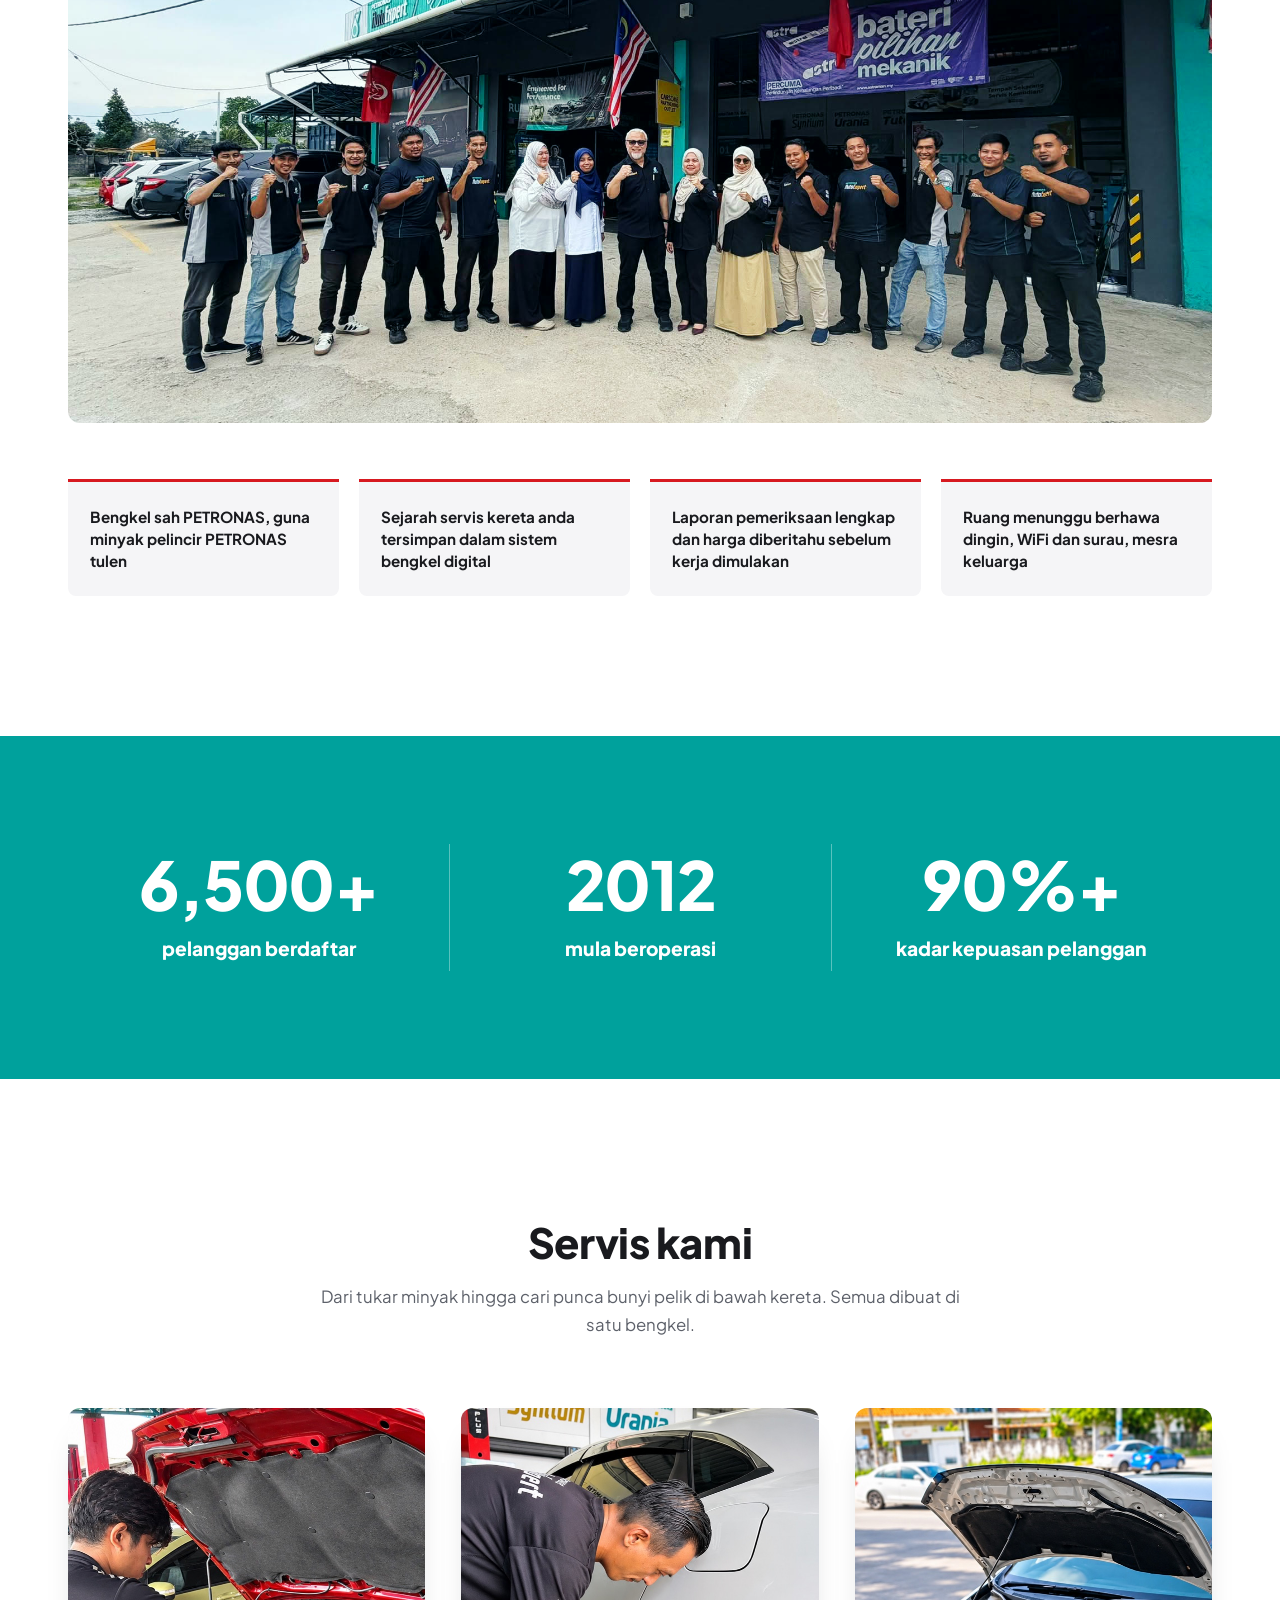
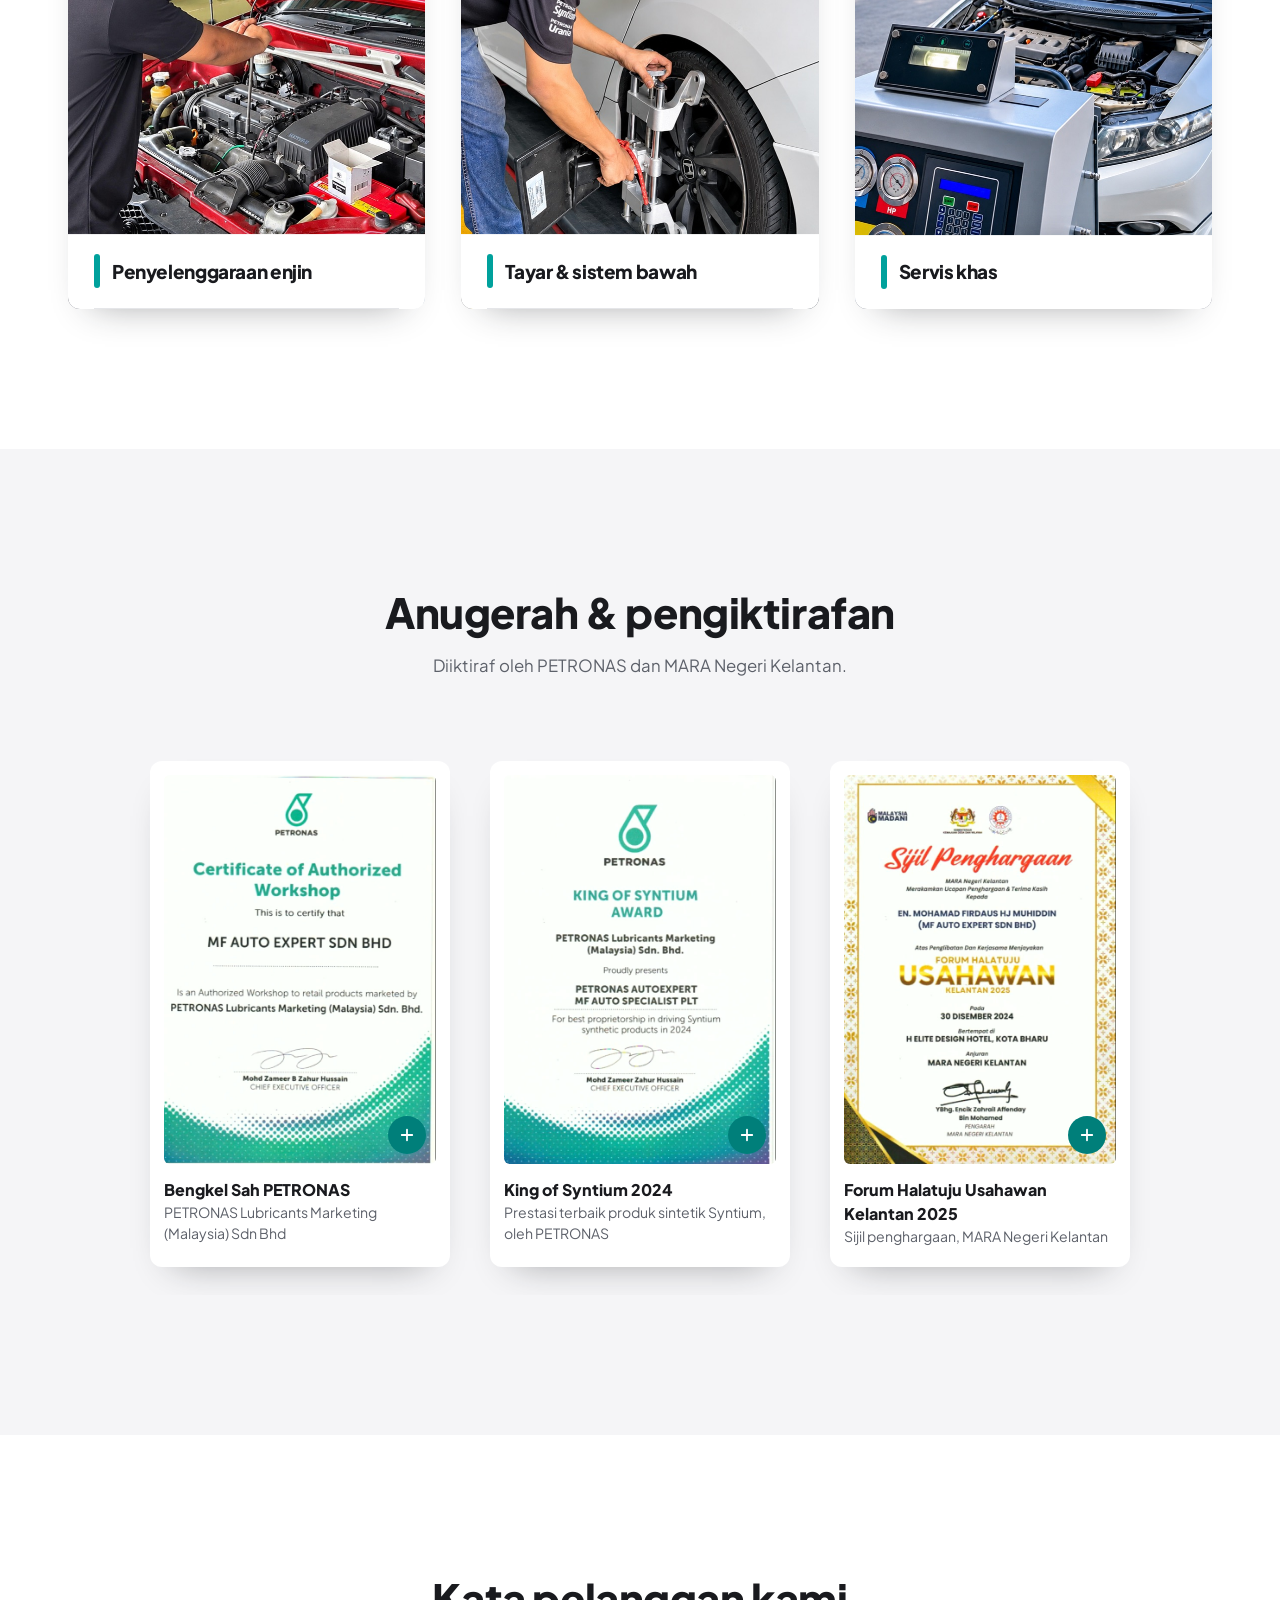
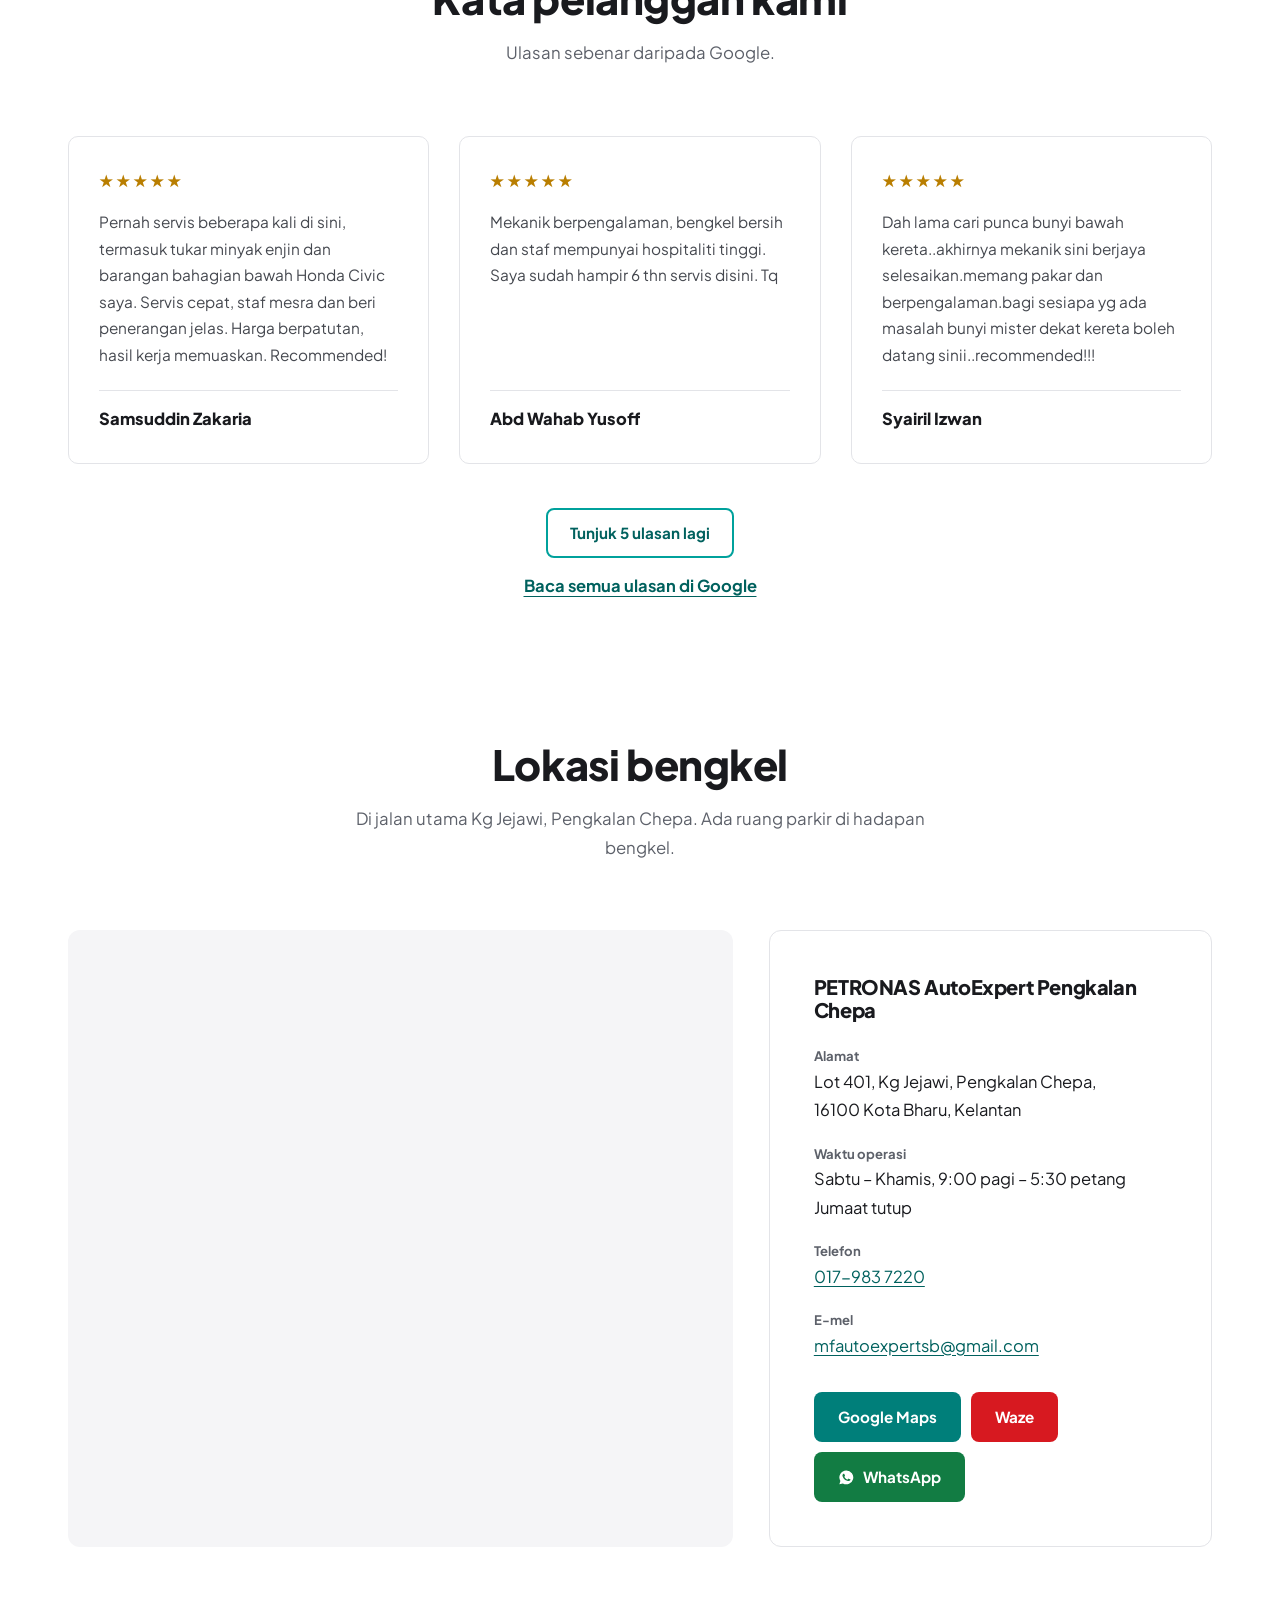
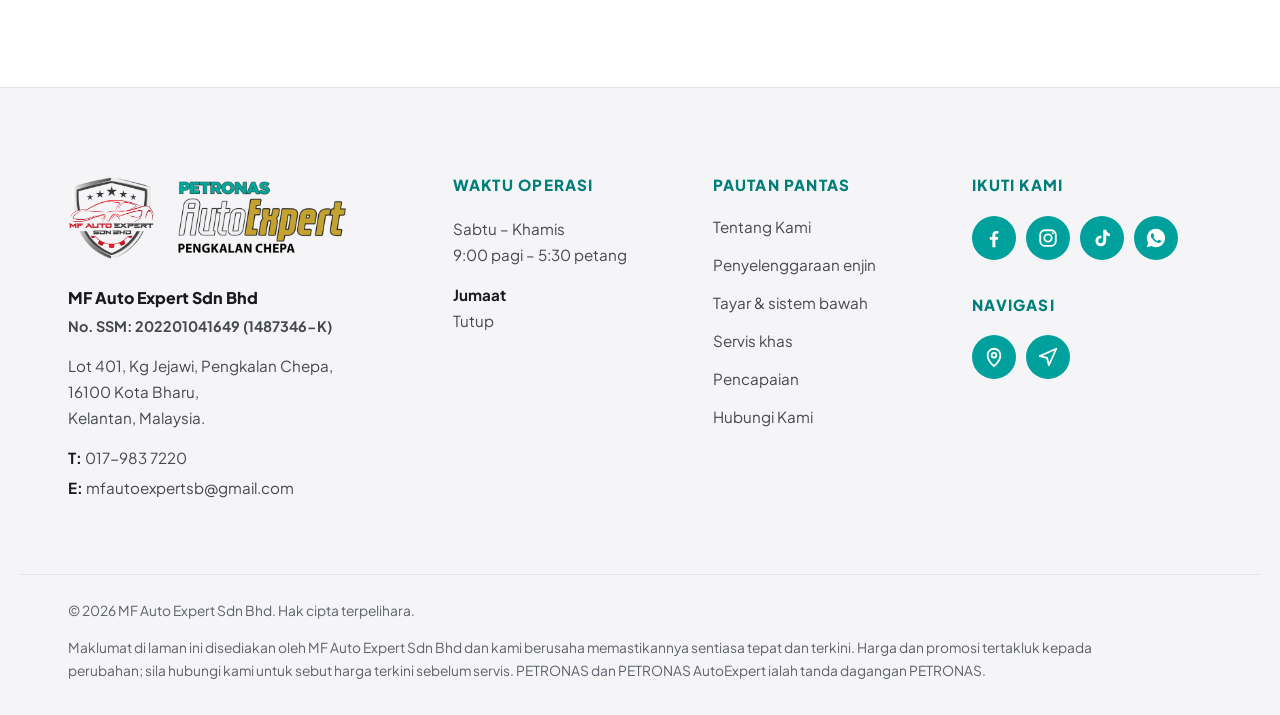
==== commit 42d9424b: "New hero banners, service photos and brightened images - Hero slider: 3 new photo banners (oil chang" ====
--- a/v24b/index.html
+++ b/v24b/index.html
@@ -77,32 +77,20 @@
             <div class="swiper-wrapper">
               <div class="swiper-slide">
                 <picture>
-                  <source media="(max-width: 700px)" srcset="../assets/img/banner-website-bengkel-bm-m.jpg">
-                  <img src="../assets/img/banner-website-bengkel-bm.jpg" width="1920" height="845" alt="Pusat servis pilihan warga Pengkalan Chepa. Jaminan alat ganti tulen dan kualiti kerja standard pakar." fetchpriority="high">
+                  <source media="(max-width: 700px)" srcset="../assets/img/banner-website-minyak-syntium-m.jpg">
+                  <img src="../assets/img/banner-website-minyak-syntium.jpg" width="1672" height="736" alt="Juruteknik PETRONAS AutoExpert menuang minyak enjin PETRONAS Syntium 7000 ke dalam enjin kereta" fetchpriority="high">
                 </picture>
               </div>
               <div class="swiper-slide">
                 <picture>
-                  <source media="(max-width: 700px)" srcset="../assets/img/banner-website-servis-me-klate-m.jpg">
-                  <img src="../assets/img/banner-website-servis-me-klate.jpg" width="1920" height="845" alt="Kembalikan prestasi enjin seperti baru. Servis minyak enjin cepat." loading="lazy">
+                  <source media="(max-width: 700px)" srcset="../assets/img/banner-website-alignment-corghi-m.jpg">
+                  <img src="../assets/img/banner-website-alignment-corghi.jpg" width="1672" height="736" alt="Juruteknik PETRONAS AutoExpert menyemak bacaan pada skrin mesin alignment Corghi" loading="lazy">
                 </picture>
               </div>
               <div class="swiper-slide">
                 <picture>
-                  <source media="(max-width: 700px)" srcset="../assets/img/banner-website-alignment-klate-m.jpg">
-                  <img src="../assets/img/banner-website-alignment-klate.jpg" width="1920" height="845" alt="Elak tayar botak sebelah. Servis alignment dengan mesin teknologi laser." loading="lazy">
-                </picture>
-              </div>
-              <div class="swiper-slide">
-                <picture>
-                  <source media="(max-width: 700px)" srcset="../assets/img/banner-website-aircond-klate-m.jpg">
-                  <img src="../assets/img/banner-website-aircond-klate.jpg" width="1920" height="845" alt="Aircond tidak sejuk? Sejukkan semula aircond anda dengan mesin flushing aircond." loading="lazy">
-                </picture>
-              </div>
-              <div class="swiper-slide">
-                <picture>
-                  <source media="(max-width: 700px)" srcset="../assets/img/banner-website-sm-klate-m.jpg">
-                  <img src="../assets/img/banner-website-sm-klate.jpg" width="1920" height="845" alt="Masalah bunyi bahagian bawah kereta? Kesan kerosakan dengan suspension machine." loading="lazy">
+                  <source media="(max-width: 700px)" srcset="../assets/img/banner-website-mesin-goyang-m.jpg">
+                  <img src="../assets/img/banner-website-mesin-goyang.jpg" width="1672" height="736" alt="Juruteknik PETRONAS AutoExpert menguji suspensi Proton X50 dengan mesin goyang Sunshine" loading="lazy">
                 </picture>
               </div>
             </div>
@@ -120,21 +108,21 @@
         <!-- 4. Quick actions as image tiles -->
         <div class="tiles" role="list" aria-label="Hubungi kami">
           <a class="tile" role="listitem" href="https://wa.me/60179837220?text=Salam%2C%20saya%20ingin%20bertanya%20tentang%20servis%20kereta." target="_blank" rel="noopener">
-            <img class="tile__img--wa" src="../assets/img/photo-suspension.jpg" width="869" height="900" alt="" loading="lazy">
+            <img class="tile__img--kaunter" src="../assets/img/tile-kaunter-pelanggan.jpg" width="900" height="900" alt="" loading="lazy">
             <span class="tile__chip">
               <strong><i class="fa-brands fa-whatsapp" aria-hidden="true"></i> WhatsApp kami</strong>
               <span>Tanya harga atau tempah slot servis</span>
             </span>
           </a>
           <a class="tile" role="listitem" href="#lokasi">
-            <img class="tile__img--loc" src="../assets/img/bengkel-pengkalan-chepa.jpg" width="1000" height="977" alt="" loading="lazy">
+            <img class="tile__img--bengkel" src="../assets/img/tile-bengkel-depan.jpg" width="900" height="900" alt="" loading="lazy">
             <span class="tile__chip">
               <strong><i class="fa-solid fa-location-dot" aria-hidden="true"></i> Cari lokasi</strong>
               <span>Google Maps atau Waze ke bengkel</span>
             </span>
           </a>
           <a class="tile" role="listitem" href="tel:+60179837220">
-            <img src="../assets/img/photo-minyak-enjin.jpg" width="900" height="880" alt="" loading="lazy">
+            <img class="tile__img--pejabat" src="../assets/img/tile-pejabat.jpg" width="900" height="900" alt="" loading="lazy">
             <span class="tile__chip">
               <strong><i class="fa-solid fa-phone" aria-hidden="true"></i> Telefon 017-983 7220</strong>
               <span>Bercakap terus dengan penasihat servis</span>
@@ -155,7 +143,7 @@
           <p class="lead">MF Auto Expert Sdn Bhd mengendalikan PETRONAS AutoExpert Pengkalan Chepa. Matlamat kami mudah: menjadi pusat servis pilihan utama warga Kota Bharu, dengan kerja berkualiti, juruteknik mahir dan layanan kelas pertama.<br><a class="link-page" href="tentang-kami.html">Baca lanjut tentang kami <svg aria-hidden="true" viewBox="0 0 24 24"><path d="M5 12h14M13 6l6 6-6 6"/></svg></a></p>
         </div>
         <figure class="about__media">
-          <img src="../assets/img/team-bengkel.jpg" width="2048" height="1152" alt="Pasukan MF Auto Expert bergambar di hadapan bengkel PETRONAS AutoExpert Pengkalan Chepa" loading="lazy">
+          <img src="../assets/img/team-bengkel-cool.jpg" width="2048" height="1152" alt="Pasukan MF Auto Expert bergambar di hadapan bengkel PETRONAS AutoExpert Pengkalan Chepa" loading="lazy">
         </figure>
         <ul class="checks">
           <li>Bengkel sah PETRONAS, guna minyak pelincir PETRONAS tulen</li>
@@ -184,7 +172,7 @@
         </header>
         <div class="svc-grid">
           <article class="svc" tabindex="0" aria-labelledby="svc-1">
-            <img src="../assets/img/photo-minyak-enjin.jpg" width="900" height="880" alt="Servis tukar minyak enjin di bengkel" loading="lazy">
+            <img src="../assets/img/servis-enjin.jpg" width="1000" height="1000" alt="Juruteknik memeriksa enjin kereta merah dengan bonet terbuka" loading="lazy">
             <div class="svc__panel">
               <h3 class="svc__title" id="svc-1">Penyelenggaraan enjin</h3>
               <ul class="svc__list">
@@ -198,7 +186,7 @@
             </div>
           </article>
           <article class="svc" tabindex="0" aria-labelledby="svc-2">
-            <img src="../assets/img/photo-alignment.jpg" width="895" height="900" alt="Mesin penjajaran tayar (alignment)" loading="lazy">
+            <img src="../assets/img/servis-tayar-alignment.jpg" width="1000" height="1000" alt="Juruteknik memasang pengapit sensor alignment pada roda kereta" loading="lazy">
             <div class="svc__panel">
               <h3 class="svc__title" id="svc-2">Tayar &amp; sistem bawah</h3>
               <ul class="svc__list">
@@ -212,7 +200,7 @@
             </div>
           </article>
           <article class="svc" tabindex="0" aria-labelledby="svc-3">
-            <img src="../assets/img/photo-aircond.jpg" width="900" height="856" alt="Servis sistem penghawa dingin kereta" loading="lazy">
+            <img src="../assets/img/servis-aircond.jpg" width="1000" height="1000" alt="Mesin servis aircond di hadapan kereta dengan bonet terbuka" loading="lazy">
             <div class="svc__panel">
               <h3 class="svc__title" id="svc-3">Servis khas</h3>
               <ul class="svc__list">
@@ -240,22 +228,22 @@
       <div class="strip" role="region" aria-label="Galeri sijil" tabindex="0">
         <div class="strip__track">
           <figure class="award">
-            <button class="award__open" data-full="../assets/img/cert-petronas-authorized-workshop.jpg" aria-label="Lihat sijil: Bengkel Sah PETRONAS">
-              <img src="../assets/img/cert-petronas-authorized-workshop.jpg" width="900" height="1287" alt="Sijil Bengkel Sah PETRONAS untuk MF Auto Expert Sdn Bhd" loading="lazy">
+            <button class="award__open" data-full="../assets/img/cert-petronas-authorized-workshop-bright.jpg" aria-label="Lihat sijil: Bengkel Sah PETRONAS">
+              <img src="../assets/img/cert-petronas-authorized-workshop-bright.jpg" width="900" height="1287" alt="Sijil Bengkel Sah PETRONAS untuk MF Auto Expert Sdn Bhd" loading="lazy">
               <span class="award__zoom" aria-hidden="true"><svg><use href="#i-plus"/></svg></span>
             </button>
             <figcaption><strong>Bengkel Sah PETRONAS</strong>PETRONAS Lubricants Marketing (Malaysia) Sdn Bhd</figcaption>
           </figure>
           <figure class="award">
-            <button class="award__open" data-full="../assets/img/cert-king-of-syntium-2024.jpg" aria-label="Lihat sijil: Anugerah King of Syntium 2024">
-              <img src="../assets/img/cert-king-of-syntium-2024.jpg" width="900" height="1287" alt="Sijil Anugerah King of Syntium 2024" loading="lazy">
+            <button class="award__open" data-full="../assets/img/cert-king-of-syntium-2024-bright.jpg" aria-label="Lihat sijil: Anugerah King of Syntium 2024">
+              <img src="../assets/img/cert-king-of-syntium-2024-bright.jpg" width="900" height="1287" alt="Sijil Anugerah King of Syntium 2024" loading="lazy">
               <span class="award__zoom" aria-hidden="true"><svg><use href="#i-plus"/></svg></span>
             </button>
             <figcaption><strong>King of Syntium 2024</strong>Prestasi terbaik produk sintetik Syntium, oleh PETRONAS</figcaption>
           </figure>
           <figure class="award">
-            <button class="award__open" data-full="../assets/img/cert-mara-usahawan-2025.jpg" aria-label="Lihat sijil: Forum Halatuju Usahawan Kelantan 2025">
-              <img src="../assets/img/cert-mara-usahawan-2025.jpg" width="900" height="1287" alt="Sijil Penghargaan Forum Halatuju Usahawan Kelantan 2025 oleh MARA Negeri Kelantan" loading="lazy">
+            <button class="award__open" data-full="../assets/img/cert-mara-usahawan-2025-bright.jpg" aria-label="Lihat sijil: Forum Halatuju Usahawan Kelantan 2025">
+              <img src="../assets/img/cert-mara-usahawan-2025-bright.jpg" width="900" height="1287" alt="Sijil Penghargaan Forum Halatuju Usahawan Kelantan 2025 oleh MARA Negeri Kelantan" loading="lazy">
               <span class="award__zoom" aria-hidden="true"><svg><use href="#i-plus"/></svg></span>
             </button>
             <figcaption><strong>Forum Halatuju Usahawan Kelantan 2025</strong>Sijil penghargaan, MARA Negeri Kelantan</figcaption>
--- a/v24b/style.css
+++ b/v24b/style.css
@@ -453,3 +453,9 @@
 .viewer img { border-radius: 8px; }
 .btn, .nav .nav__wa-m { border-radius: 8px; }
 .checks li { border-radius: 0 0 8px 8px; }
+
+
+/* Contact tiles (front page): square photos cropped to 4:3, keep faces and signage clear of the chip */
+.tile img.tile__img--kaunter { object-position: 50% 22%; }
+.tile img.tile__img--bengkel { object-position: 50% 48%; }
+.tile img.tile__img--pejabat { object-position: 50% 30%; }
--- a/v24b/pages.css
+++ b/v24b/pages.css
@@ -359,6 +359,8 @@
 .tl-hero__frame img { width: 100%; aspect-ratio: 21 / 9; object-fit: cover; object-position: 50% 40%; }
 .tl-hero .tiles { margin-top: clamp(36px, 5vw, 56px); }
 .tl-hero .h1 { font-size: clamp(32px, 4.6vw, 56px); }
+/* Tentang Kami: the green stats band follows the photo directly, so give the photo room to breathe */
+.page--tentang .tl-hero { padding-bottom: clamp(40px, 5vw, 72px); }
 /* Current service tile */
 .tile.is-current { box-shadow: 0 0 0 3px var(--white), 0 0 0 6px var(--green), var(--sh-tile); }
 .tile.is-current .tile__chip { background: var(--red); }
@@ -464,3 +466,21 @@
 .nav .nav__wa-m:hover { background: var(--wa-dark); border-color: var(--wa-dark); }
 /* SSM number in the footer: readable, not faded */
 .footer__reg { display: inline-block; margin-top: 2px; font-size: .9rem; font-weight: 700; color: var(--ink-2); }
+
+/* ---------- Photos from the client (Nov 2026) ---------- */
+/* Rounded photo cards with a caption under the image */
+.tl-gallery { display: grid; gap: clamp(16px, 2vw, 24px); margin: 0; padding: 0; list-style: none; }
+.tl-gallery--4 { grid-template-columns: repeat(4, minmax(0, 1fr)); }
+.tl-gallery--3 { grid-template-columns: repeat(3, minmax(0, 1fr)); }
+.tl-gallery__card figure { margin: 0; height: 100%; background: var(--white); border-radius: var(--r-tile); overflow: hidden; box-shadow: var(--sh-tile); transition: transform .25s ease; }
+.tl-gallery__card:hover figure { transform: translateY(-4px); }
+.tl-gallery__card img { width: 100%; aspect-ratio: 4 / 3; object-fit: cover; }
+.tl-gallery--3 .tl-gallery__card img { aspect-ratio: 1 / 1; }
+.tl-gallery__card figcaption { padding: 14px 18px 16px; color: var(--ink); font-size: 15px; font-weight: 600; line-height: 1.4; }
+@media (max-width: 960px) { .tl-gallery--4 { grid-template-columns: repeat(2, minmax(0, 1fr)); } }
+@media (max-width: 700px) {
+  .tl-gallery--3 { grid-template-columns: minmax(0, 1fr); }
+  .tl-gallery--3 .tl-gallery__card img { aspect-ratio: 4 / 3; }
+}
+@media (max-width: 460px) { .tl-gallery--4 { grid-template-columns: minmax(0, 1fr); } }
+@media (prefers-reduced-motion: reduce) { .tl-gallery__card figure { transition: none; } }
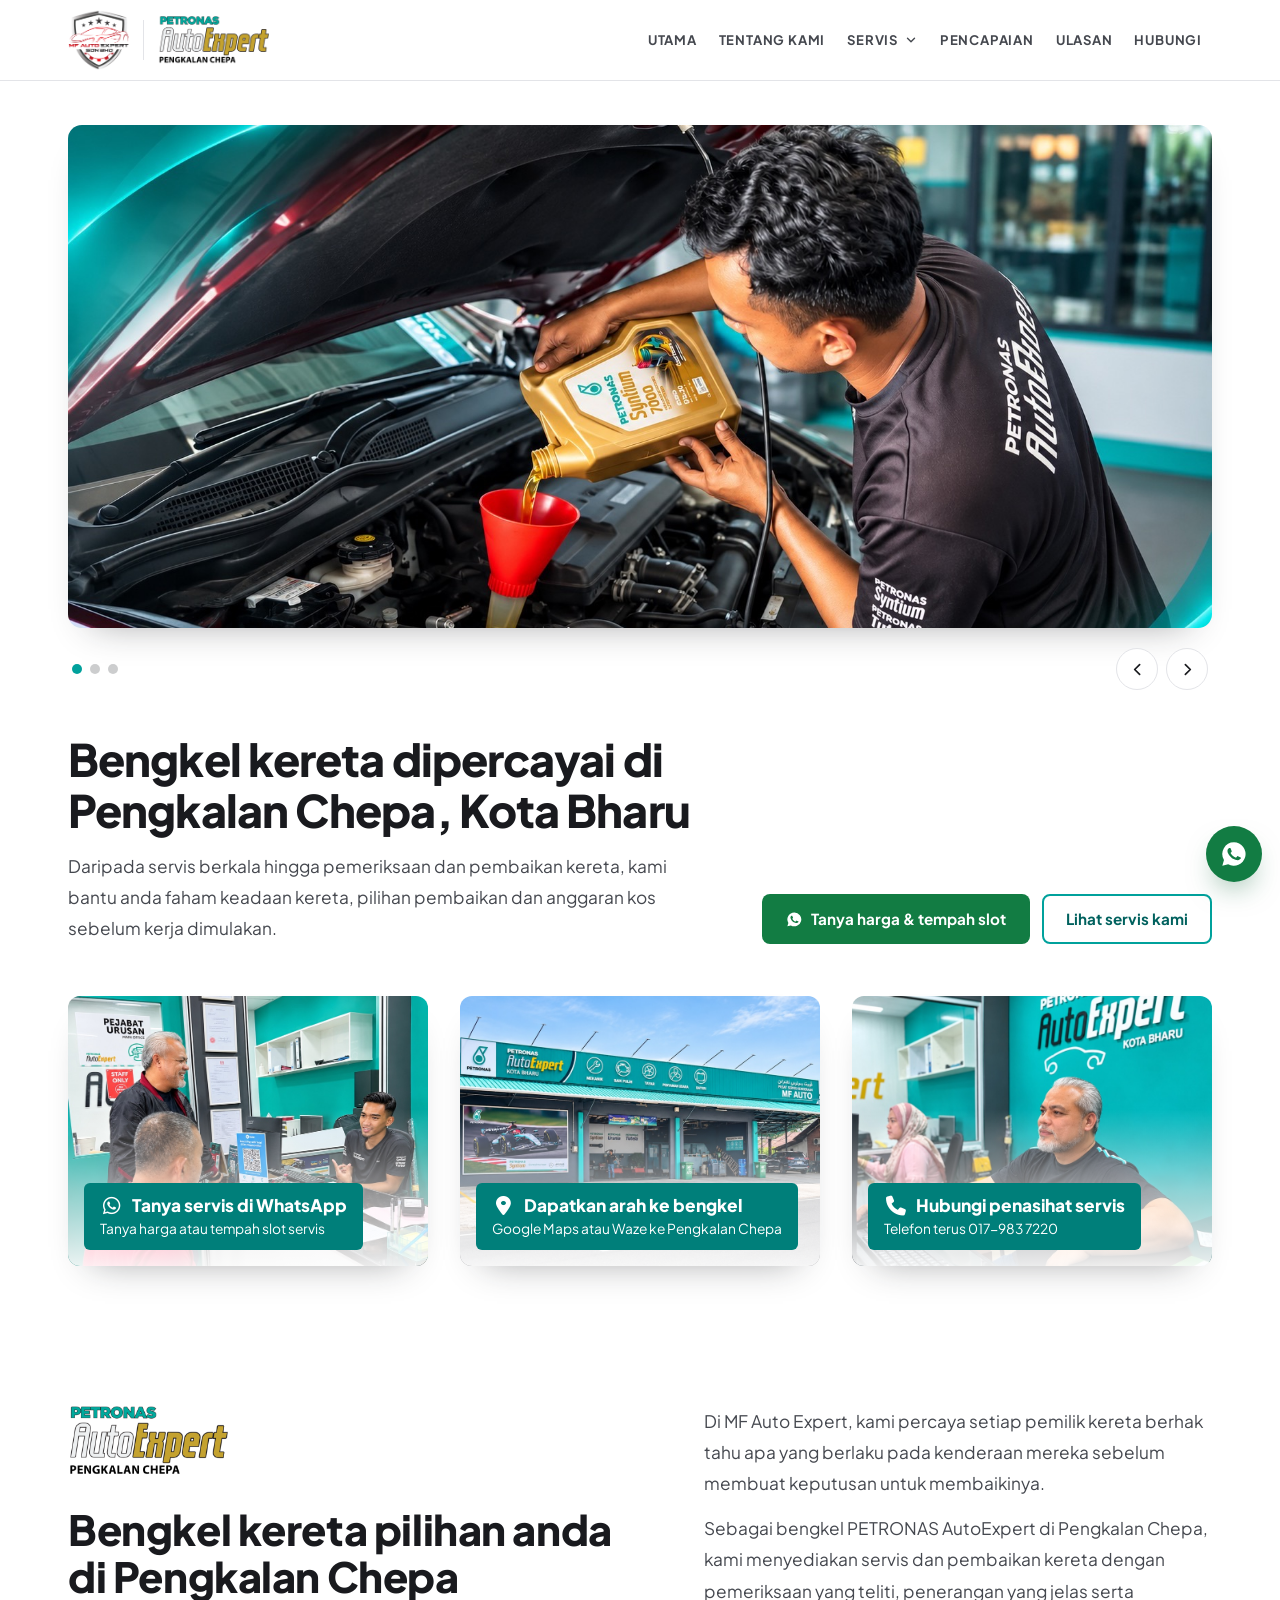
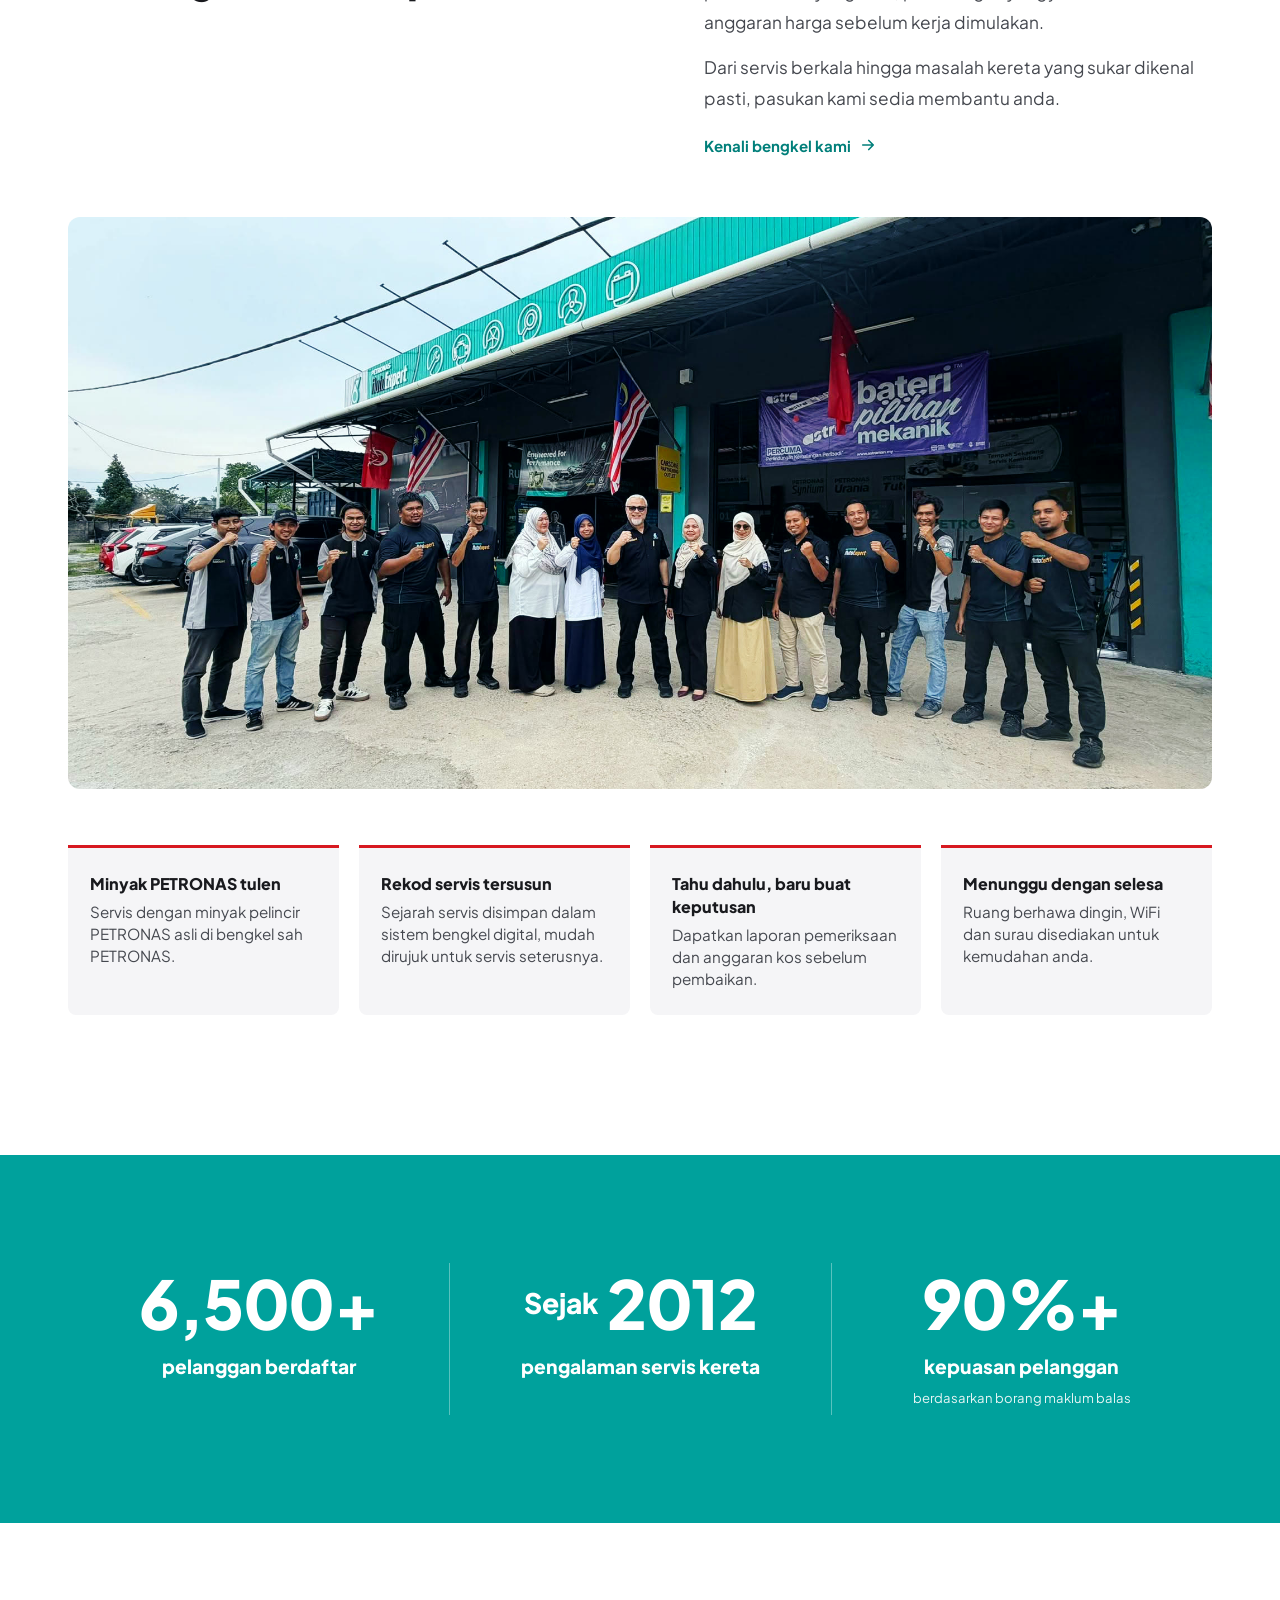
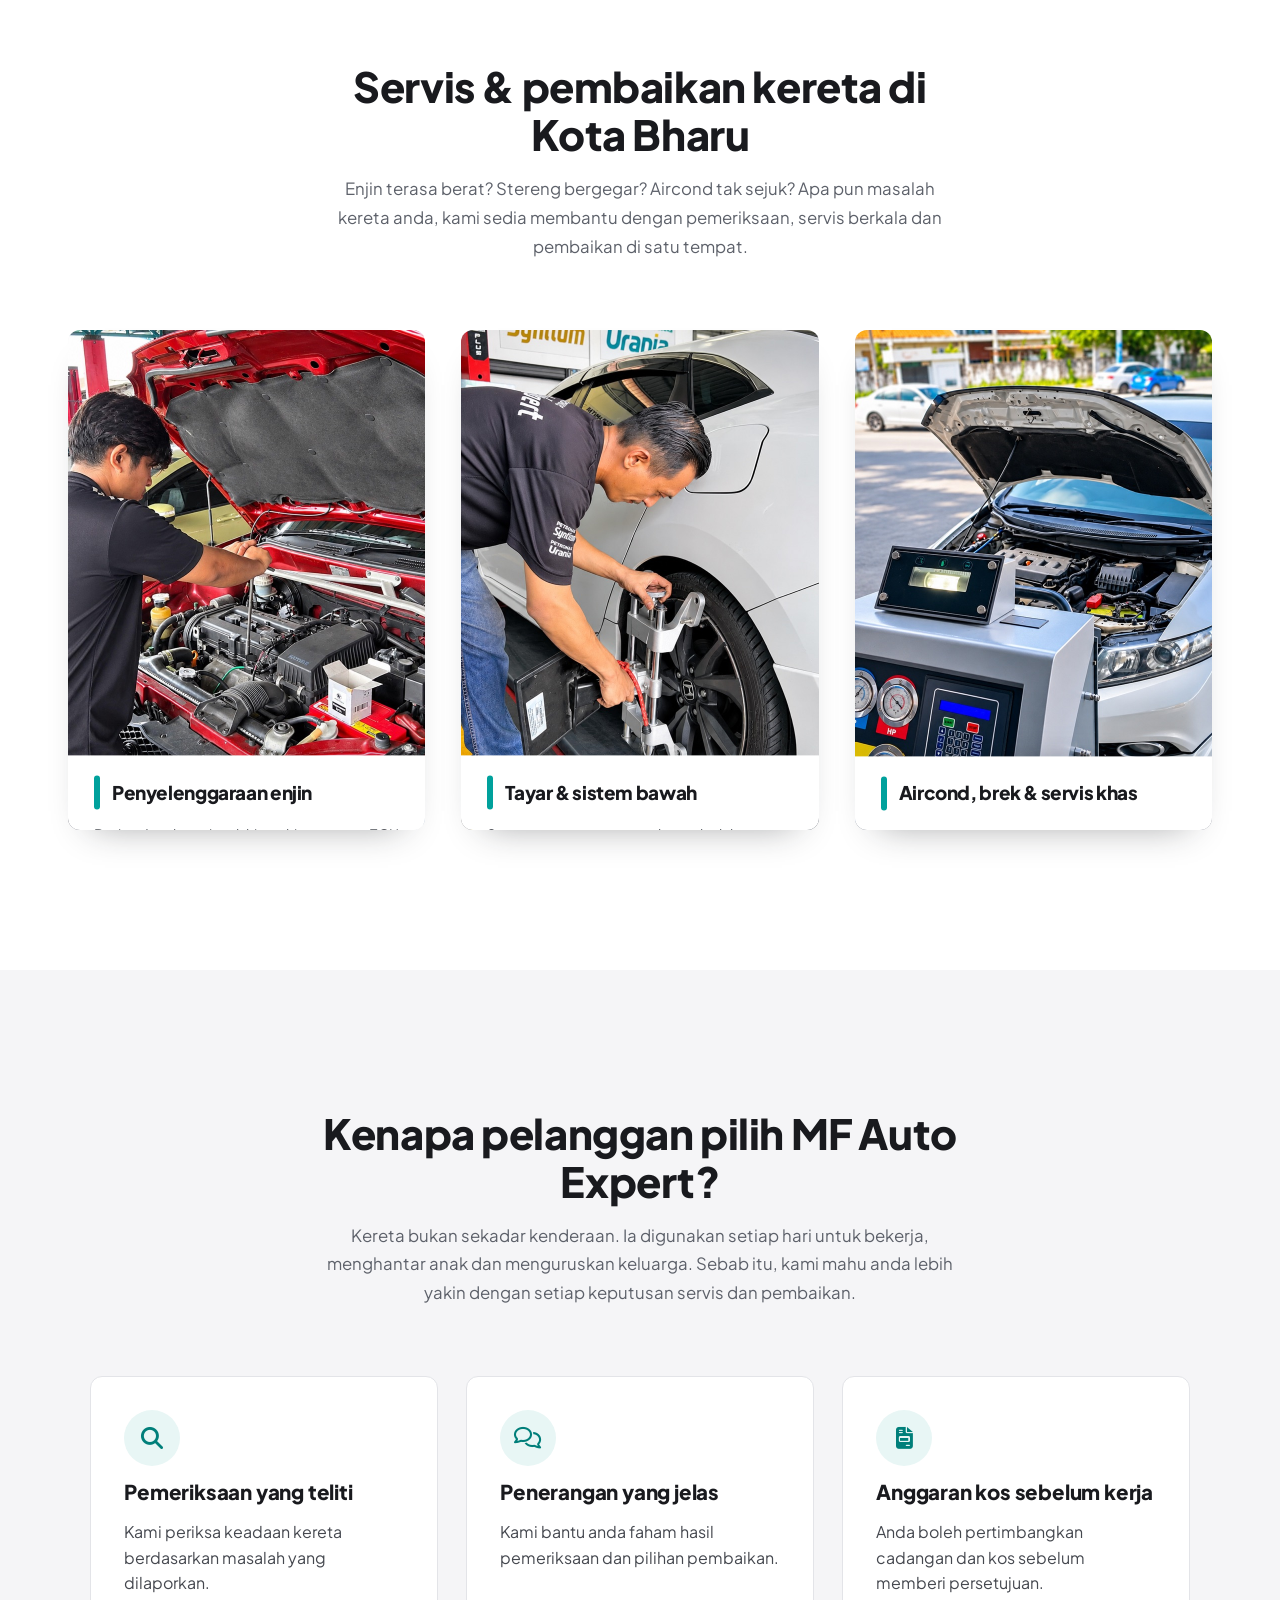
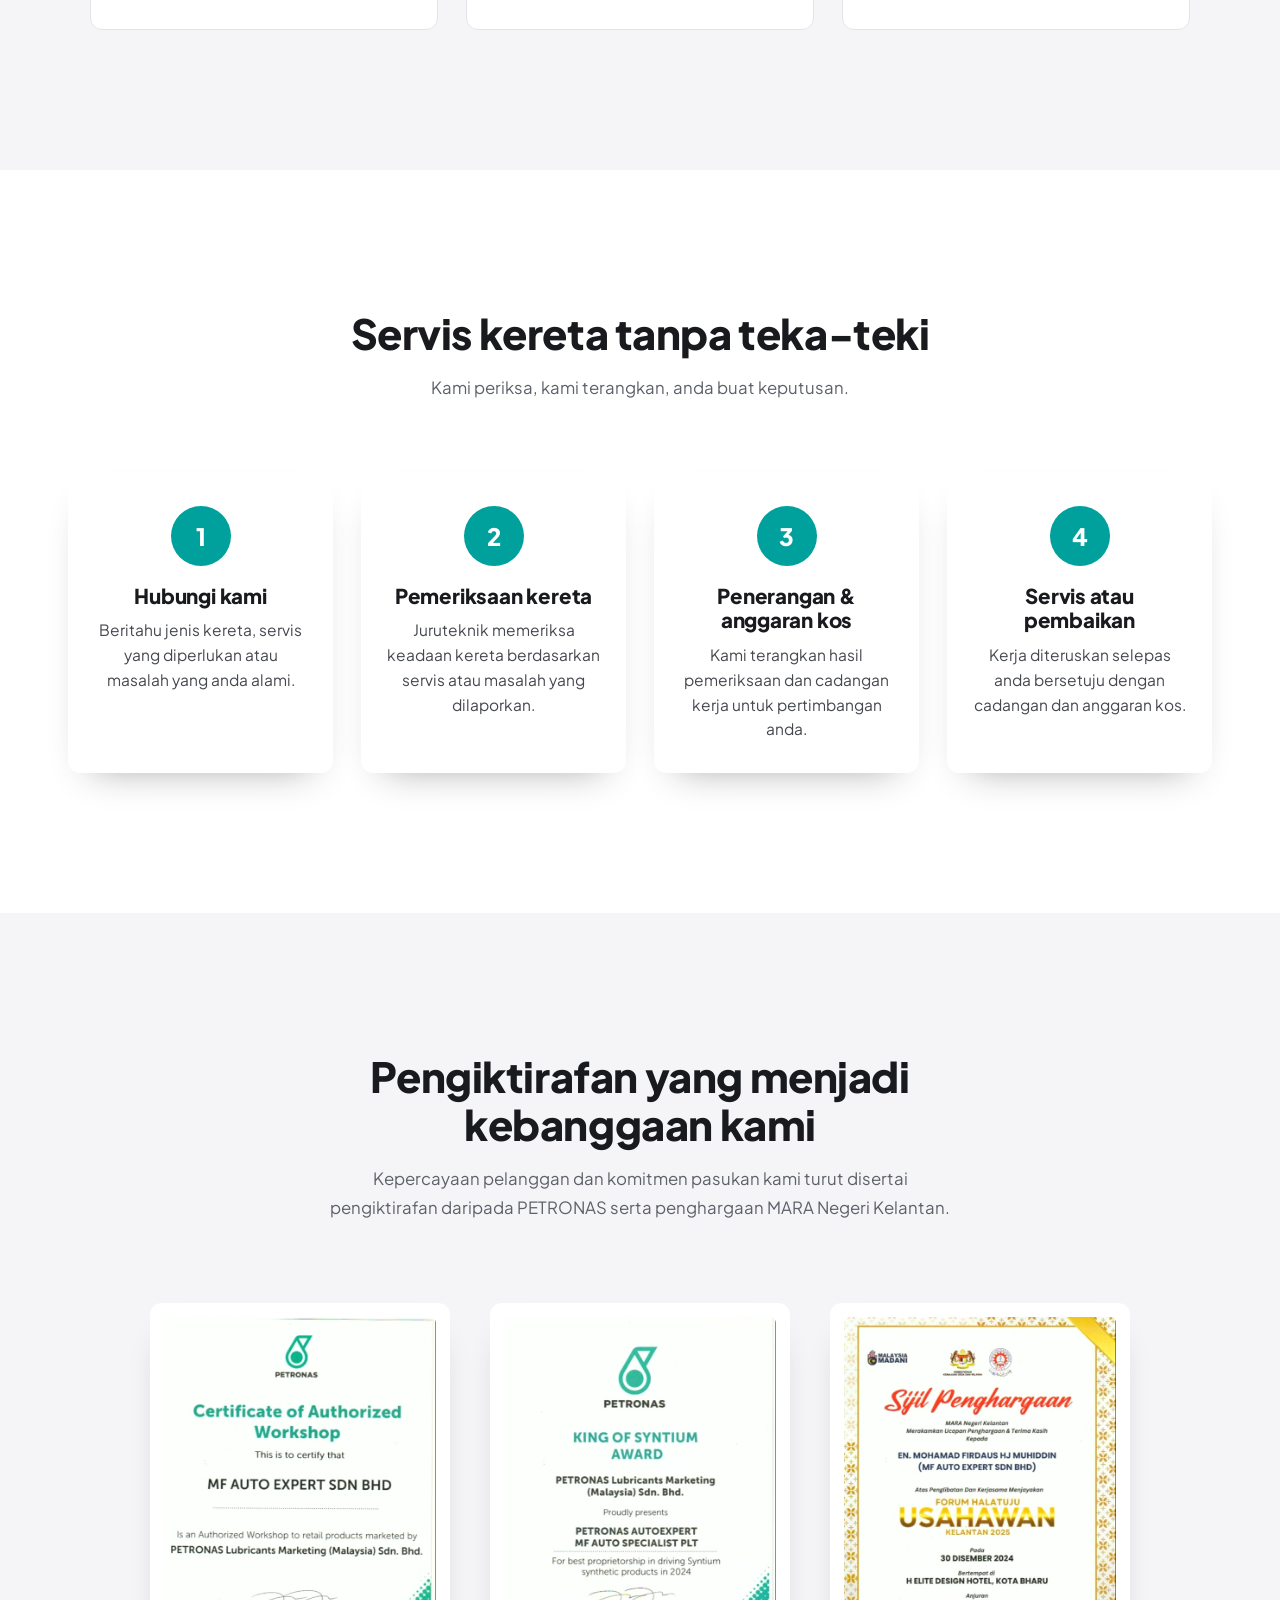
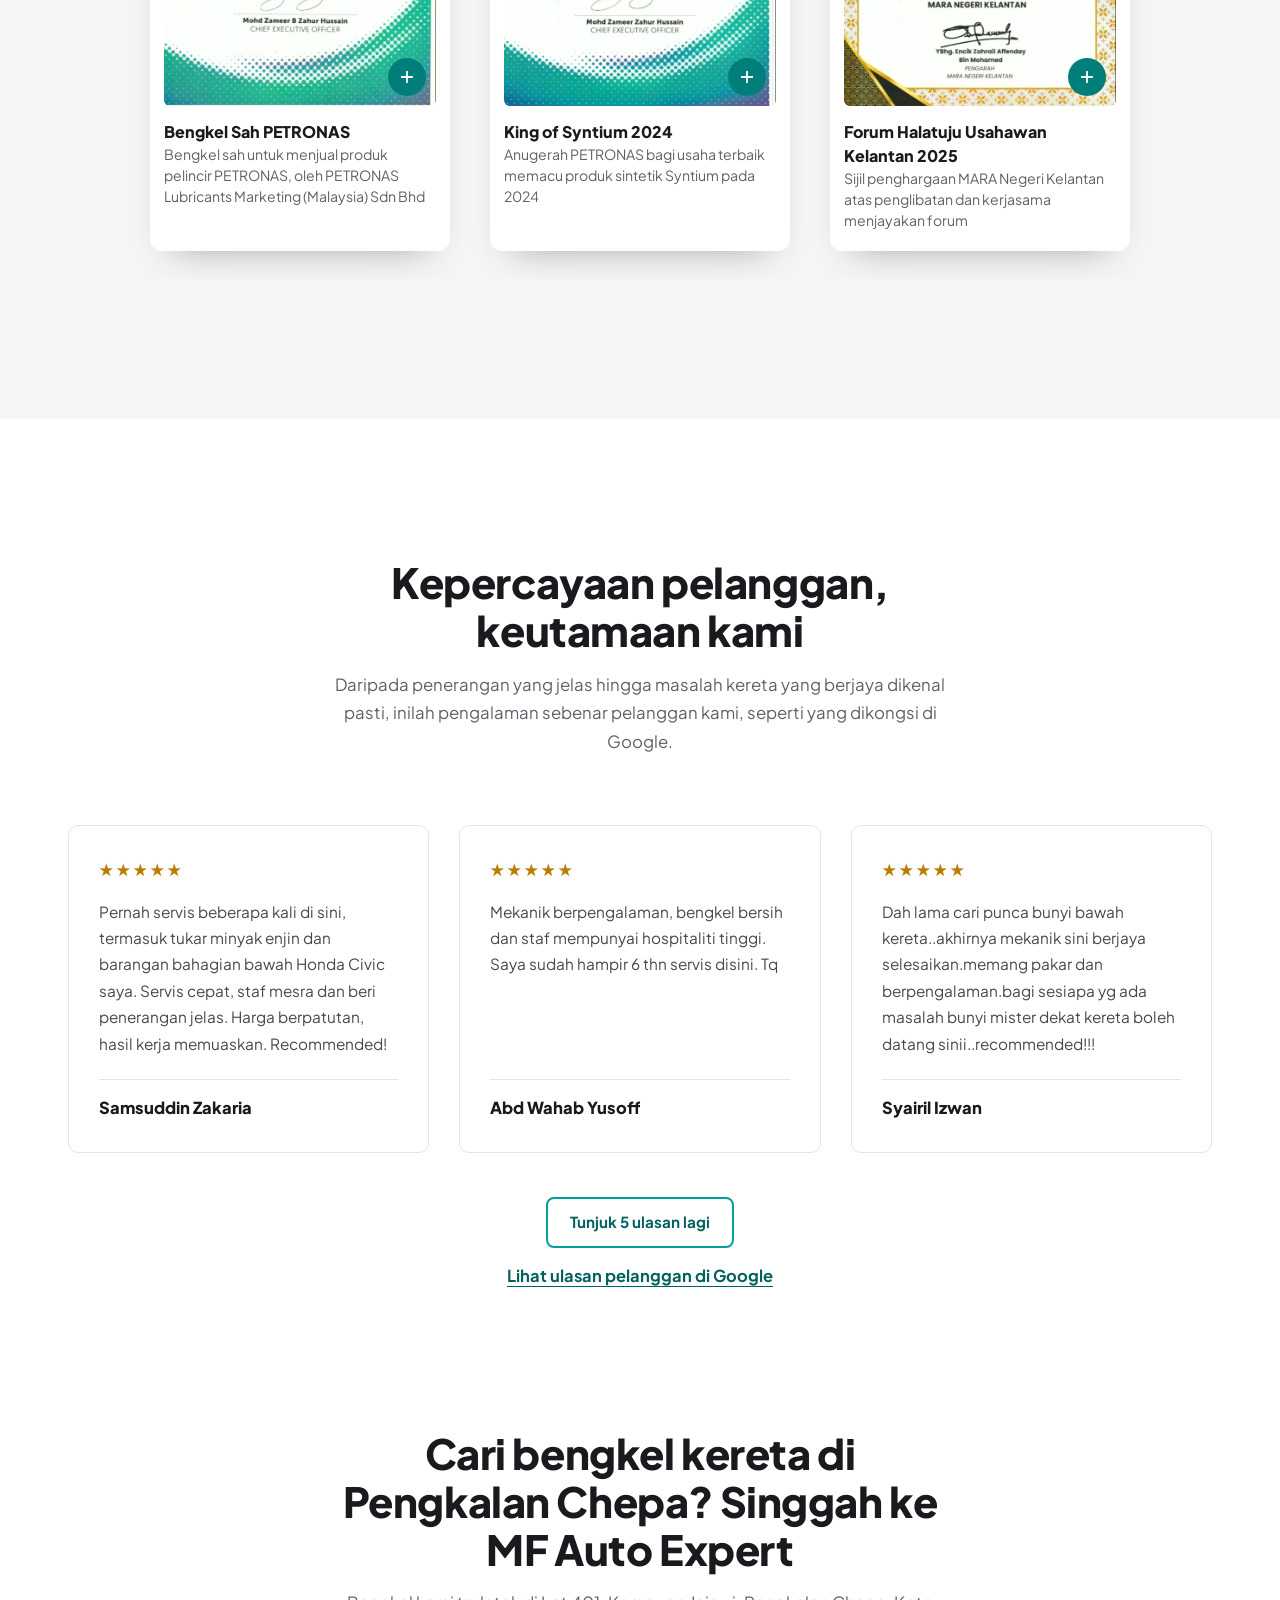
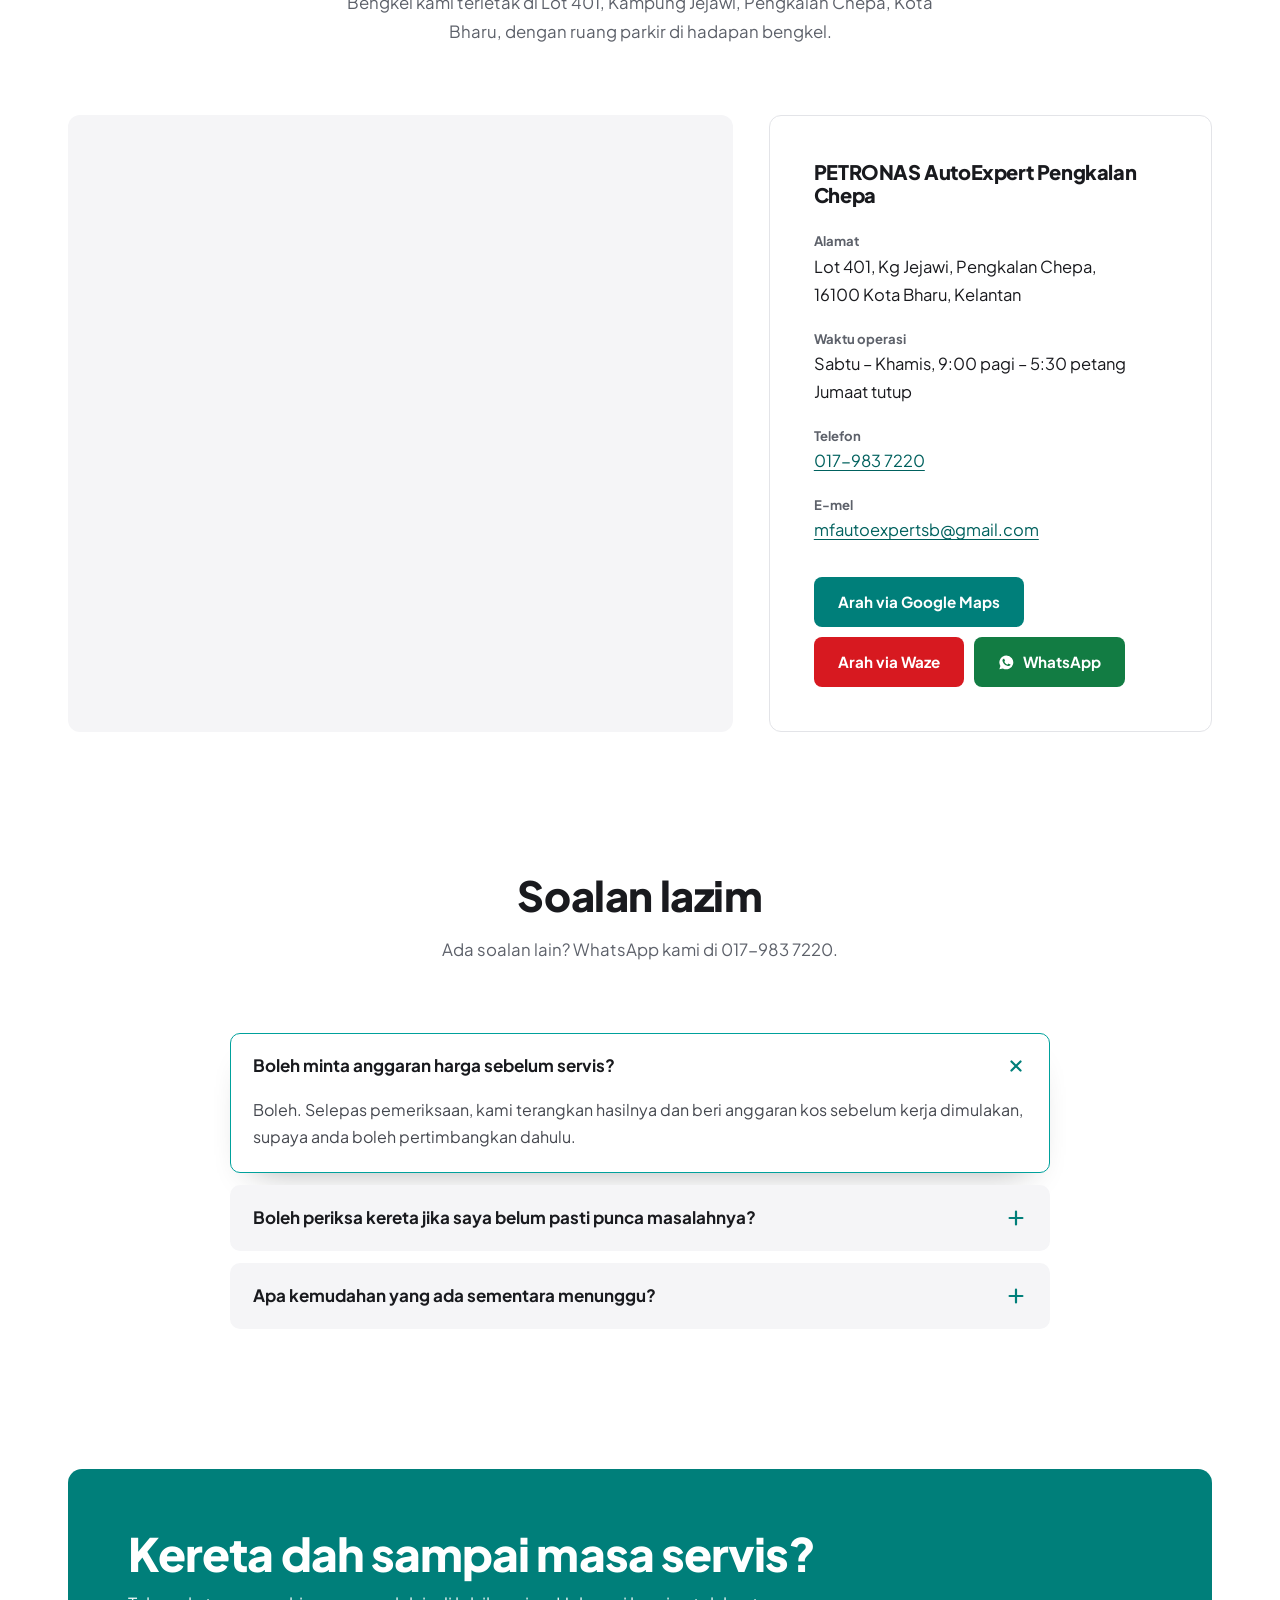
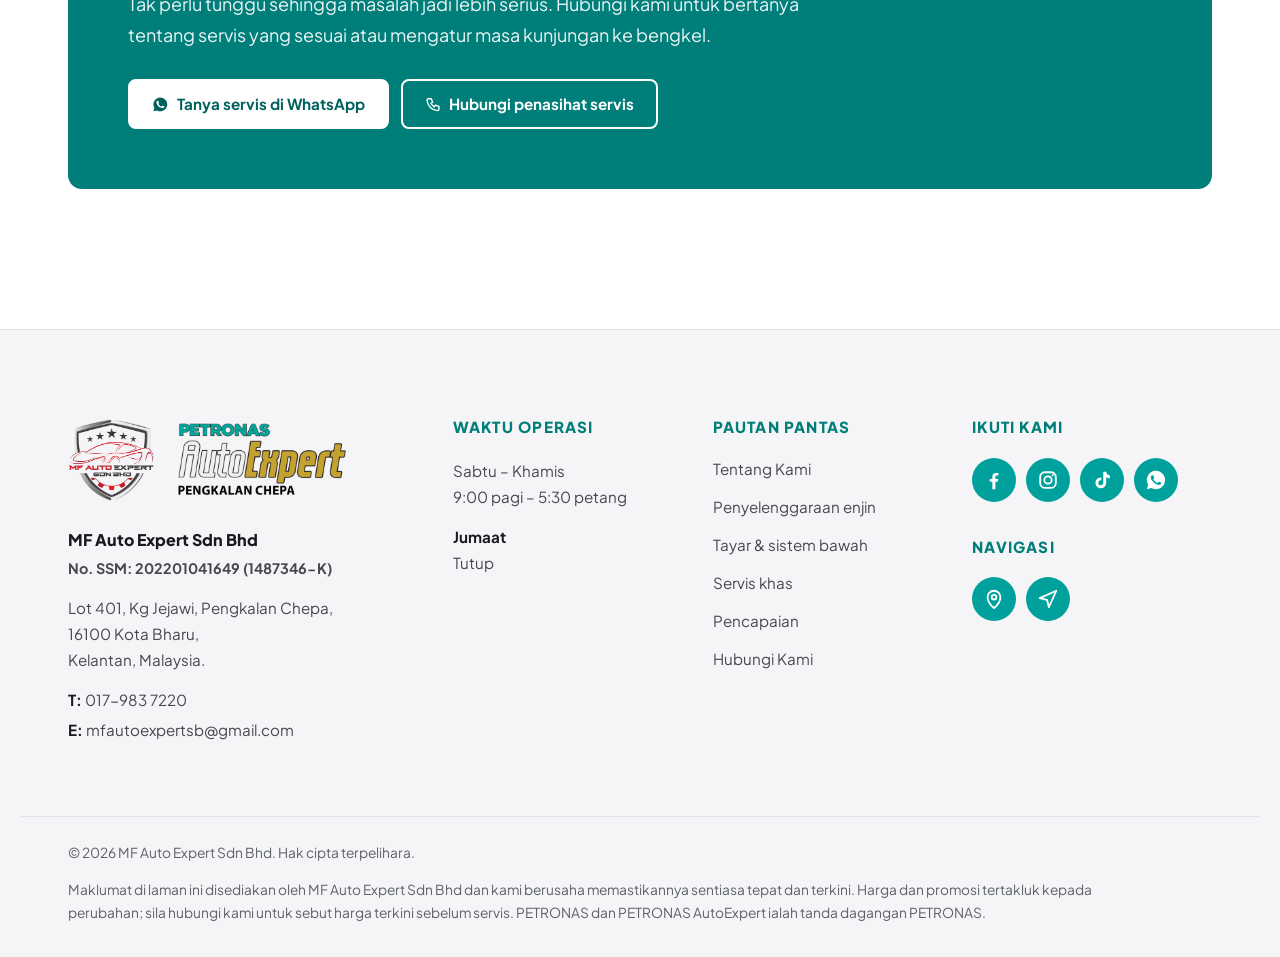
==== commit bd5f8b6c: "Copywriting update: homepages, service pages and About page - Homepages (v3b, v24b): visible H1 unde" ====
--- a/v24b/index.html
+++ b/v24b/index.html
@@ -3,8 +3,8 @@
 <head>
   <meta charset="utf-8">
   <meta name="viewport" content="width=device-width, initial-scale=1">
-  <title>MF Auto Expert | PETRONAS AutoExpert Pengkalan Chepa, Kota Bharu</title>
-  <meta name="description" content="MF Auto Expert Sdn Bhd mengendalikan PETRONAS AutoExpert Pengkalan Chepa, Kota Bharu. Servis enjin, alignment, aircond, brek dan suspensi. Lebih 6,500 pelanggan sejak 2012.">
+  <title>MF Auto Expert | Bengkel Kereta Pengkalan Chepa, Kota Bharu</title>
+  <meta name="description" content="Cari bengkel kereta di Pengkalan Chepa, Kota Bharu? MF Auto Expert (PETRONAS AutoExpert Pengkalan Chepa) menyediakan servis enjin, alignment, aircond dan pembaikan kereta. Hubungi kami.">
   <link rel="icon" href="../assets/img/logo-mf.png">
 
   <link rel="preconnect" href="https://fonts.googleapis.com">
@@ -56,7 +56,7 @@
         <a href="#pencapaian">Pencapaian</a>
         <a href="#ulasan">Ulasan</a>
         <a href="hubungi.html">Hubungi</a>
-        <a class="btn btn--red nav__wa-m" href="https://wa.me/60179837220?text=Salam%2C%20saya%20ingin%20bertanya%20tentang%20servis%20kereta." target="_blank" rel="noopener"><svg aria-hidden="true"><use href="#i-wa"/></svg> WhatsApp kami</a>
+        <a class="btn btn--red nav__wa-m" href="https://wa.me/60179837220?text=Salam%2C%20saya%20ingin%20bertanya%20tentang%20servis%20kereta." target="_blank" rel="noopener"><svg aria-hidden="true"><use href="#i-wa"/></svg> Tanya servis di WhatsApp</a>
       </nav>
 
       <div class="header__actions">
@@ -105,27 +105,39 @@
           </div>
         </div>
 
+        <!-- Hero intro: the page's only H1 -->
+        <div class="hero__intro">
+          <div class="hero__copy">
+            <h1 class="hero__title">Bengkel kereta dipercayai di Pengkalan Chepa, Kota Bharu</h1>
+            <p class="lead">Daripada servis berkala hingga pemeriksaan dan pembaikan kereta, kami bantu anda faham keadaan kereta, pilihan pembaikan dan anggaran kos sebelum kerja dimulakan.</p>
+          </div>
+          <div class="hero__cta">
+            <a class="btn btn--wa" href="https://wa.me/60179837220?text=Salam%2C%20saya%20ingin%20bertanya%20tentang%20servis%20kereta." target="_blank" rel="noopener"><svg aria-hidden="true"><use href="#i-wa"/></svg> Tanya harga &amp; tempah slot</a>
+            <a class="btn btn--outline" href="#servis">Lihat servis kami</a>
+          </div>
+        </div>
+
         <!-- 4. Quick actions as image tiles -->
         <div class="tiles" role="list" aria-label="Hubungi kami">
           <a class="tile" role="listitem" href="https://wa.me/60179837220?text=Salam%2C%20saya%20ingin%20bertanya%20tentang%20servis%20kereta." target="_blank" rel="noopener">
             <img class="tile__img--kaunter" src="../assets/img/tile-kaunter-pelanggan.jpg" width="900" height="900" alt="" loading="lazy">
             <span class="tile__chip">
-              <strong><i class="fa-brands fa-whatsapp" aria-hidden="true"></i> WhatsApp kami</strong>
+              <strong><i class="fa-brands fa-whatsapp" aria-hidden="true"></i> Tanya servis di WhatsApp</strong>
               <span>Tanya harga atau tempah slot servis</span>
             </span>
           </a>
           <a class="tile" role="listitem" href="#lokasi">
             <img class="tile__img--bengkel" src="../assets/img/tile-bengkel-depan.jpg" width="900" height="900" alt="" loading="lazy">
             <span class="tile__chip">
-              <strong><i class="fa-solid fa-location-dot" aria-hidden="true"></i> Cari lokasi</strong>
-              <span>Google Maps atau Waze ke bengkel</span>
+              <strong><i class="fa-solid fa-location-dot" aria-hidden="true"></i> Dapatkan arah ke bengkel</strong>
+              <span>Google Maps atau Waze ke Pengkalan Chepa</span>
             </span>
           </a>
           <a class="tile" role="listitem" href="tel:+60179837220">
             <img class="tile__img--pejabat" src="../assets/img/tile-pejabat.jpg" width="900" height="900" alt="" loading="lazy">
             <span class="tile__chip">
-              <strong><i class="fa-solid fa-phone" aria-hidden="true"></i> Telefon 017-983 7220</strong>
-              <span>Bercakap terus dengan penasihat servis</span>
+              <strong><i class="fa-solid fa-phone" aria-hidden="true"></i> Hubungi penasihat servis</strong>
+              <span>Telefon terus 017-983 7220</span>
             </span>
           </a>
         </div>
@@ -138,18 +150,22 @@
         <div class="about__text">
           <div class="about__title">
             <img class="about__partner" src="../assets/img/logo-petronas-autoexpert.png" width="500" height="218" alt="PETRONAS AutoExpert Pengkalan Chepa" loading="lazy">
-            <h2 class="h2">Bengkel rasmi PETRONAS AutoExpert di Pengkalan Chepa</h2>
-          </div>
-          <p class="lead">MF Auto Expert Sdn Bhd mengendalikan PETRONAS AutoExpert Pengkalan Chepa. Matlamat kami mudah: menjadi pusat servis pilihan utama warga Kota Bharu, dengan kerja berkualiti, juruteknik mahir dan layanan kelas pertama.<br><a class="link-page" href="tentang-kami.html">Baca lanjut tentang kami <svg aria-hidden="true" viewBox="0 0 24 24"><path d="M5 12h14M13 6l6 6-6 6"/></svg></a></p>
+            <h2 class="h2">Bengkel kereta pilihan anda di Pengkalan Chepa</h2>
+          </div>
+          <div class="about__copy">
+            <p class="lead">Di MF Auto Expert, kami percaya setiap pemilik kereta berhak tahu apa yang berlaku pada kenderaan mereka sebelum membuat keputusan untuk membaikinya.</p>
+            <p class="lead">Sebagai bengkel PETRONAS AutoExpert di Pengkalan Chepa, kami menyediakan servis dan pembaikan kereta dengan pemeriksaan yang teliti, penerangan yang jelas serta anggaran harga sebelum kerja dimulakan.</p>
+            <p class="lead">Dari servis berkala hingga masalah kereta yang sukar dikenal pasti, pasukan kami sedia membantu anda.<br><a class="link-page" href="tentang-kami.html">Kenali bengkel kami <svg aria-hidden="true" viewBox="0 0 24 24"><path d="M5 12h14M13 6l6 6-6 6"/></svg></a></p>
+          </div>
         </div>
         <figure class="about__media">
           <img src="../assets/img/team-bengkel-cool.jpg" width="2048" height="1152" alt="Pasukan MF Auto Expert bergambar di hadapan bengkel PETRONAS AutoExpert Pengkalan Chepa" loading="lazy">
         </figure>
         <ul class="checks">
-          <li>Bengkel sah PETRONAS, guna minyak pelincir PETRONAS tulen</li>
-          <li>Sejarah servis kereta anda tersimpan dalam sistem bengkel digital</li>
-          <li>Laporan pemeriksaan lengkap dan harga diberitahu sebelum kerja dimulakan</li>
-          <li>Ruang menunggu berhawa dingin, WiFi dan surau, mesra keluarga</li>
+          <li><strong>Minyak PETRONAS tulen</strong><span>Servis dengan minyak pelincir PETRONAS asli di bengkel sah PETRONAS.</span></li>
+          <li><strong>Rekod servis tersusun</strong><span>Sejarah servis disimpan dalam sistem bengkel digital, mudah dirujuk untuk servis seterusnya.</span></li>
+          <li><strong>Tahu dahulu, baru buat keputusan</strong><span>Dapatkan laporan pemeriksaan dan anggaran kos sebelum pembaikan.</span></li>
+          <li><strong>Menunggu dengan selesa</strong><span>Ruang berhawa dingin, WiFi dan surau disediakan untuk kemudahan anda.</span></li>
         </ul>
       </div>
     </section>
@@ -158,8 +174,8 @@
     <section class="stats" aria-label="Fakta ringkas">
       <div class="container stats__inner">
         <div class="stat"><span class="stat__num"><span data-count="6500">6,500</span>+</span><span class="stat__label">pelanggan berdaftar</span></div>
-        <div class="stat"><span class="stat__num"><span data-count="2012" data-plain>2012</span></span><span class="stat__label">mula beroperasi</span></div>
-        <div class="stat"><span class="stat__num"><span data-count="90">90</span>%+</span><span class="stat__label">kadar kepuasan pelanggan</span></div>
+        <div class="stat"><span class="stat__num"><span class="stat__pre">Sejak </span><span data-count="2012" data-plain>2012</span></span><span class="stat__label">pengalaman servis kereta</span></div>
+        <div class="stat"><span class="stat__num"><span data-count="90">90</span>%+</span><span class="stat__label">kepuasan pelanggan<small class="stat__note">berdasarkan borang maklum balas</small></span></div>
       </div>
     </section>
 
@@ -167,14 +183,15 @@
     <section class="services section" id="servis">
       <div class="container">
         <header class="section__head">
-          <h2 class="h2">Servis kami</h2>
-          <p>Dari tukar minyak hingga cari punca bunyi pelik di bawah kereta. Semua dibuat di satu bengkel.</p>
+          <h2 class="h2">Servis &amp; pembaikan kereta di Kota Bharu</h2>
+          <p>Enjin terasa berat? Stereng bergegar? Aircond tak sejuk? Apa pun masalah kereta anda, kami sedia membantu dengan pemeriksaan, servis berkala dan pembaikan di satu tempat.</p>
         </header>
         <div class="svc-grid">
           <article class="svc" tabindex="0" aria-labelledby="svc-1">
             <img src="../assets/img/servis-enjin.jpg" width="1000" height="1000" alt="Juruteknik memeriksa enjin kereta merah dengan bonet terbuka" loading="lazy">
             <div class="svc__panel">
               <h3 class="svc__title" id="svc-1">Penyelenggaraan enjin</h3>
+              <p class="svc__desc">Daripada tukar minyak hitam hingga scan ECU dan pembaikan enjin, kami kenal pasti masalah dahulu sebelum mencadangkan tindakan.</p>
               <ul class="svc__list">
                 <li>Tukar minyak pelincir enjin</li>
                 <li>Scan enjin berkomputer (ECU)</li>
@@ -182,13 +199,14 @@
                 <li>Tukar minyak transmisi / gearbox</li>
                 <li>Overhaul kotak transmisi</li>
               </ul>
-                <a href="servis-penyelenggaraan-enjin.html" class="svc__more">Lihat servis <svg aria-hidden="true" viewBox="0 0 24 24"><path d="M5 12h14M13 6l6 6-6 6"/></svg></a>
+                <a href="servis-penyelenggaraan-enjin.html" class="svc__more">Lihat servis enjin <svg aria-hidden="true" viewBox="0 0 24 24"><path d="M5 12h14M13 6l6 6-6 6"/></svg></a>
             </div>
           </article>
           <article class="svc" tabindex="0" aria-labelledby="svc-2">
             <img src="../assets/img/servis-tayar-alignment.jpg" width="1000" height="1000" alt="Juruteknik memasang pengapit sensor alignment pada roda kereta" loading="lazy">
             <div class="svc__panel">
               <h3 class="svc__title" id="svc-2">Tayar &amp; sistem bawah</h3>
+              <p class="svc__desc">Stereng senget, tayar makan sebelah atau bunyi di jalan tidak rata? Alignment, balancing dan pemeriksaan suspensi bantu cari puncanya.</p>
               <ul class="svc__list">
                 <li>Penjajaran tayar (alignment)</li>
                 <li>Imbangan tayar (balancing)</li>
@@ -196,13 +214,14 @@
                 <li>Tampal tayar</li>
                 <li>Suspensi &amp; alat bawah</li>
               </ul>
-                <a href="servis-tayar-sistem-bawah.html" class="svc__more">Lihat servis <svg aria-hidden="true" viewBox="0 0 24 24"><path d="M5 12h14M13 6l6 6-6 6"/></svg></a>
+                <a href="servis-tayar-sistem-bawah.html" class="svc__more">Lihat servis tayar &amp; suspensi <svg aria-hidden="true" viewBox="0 0 24 24"><path d="M5 12h14M13 6l6 6-6 6"/></svg></a>
             </div>
           </article>
           <article class="svc" tabindex="0" aria-labelledby="svc-3">
             <img src="../assets/img/servis-aircond.jpg" width="1000" height="1000" alt="Mesin servis aircond di hadapan kereta dengan bonet terbuka" loading="lazy">
             <div class="svc__panel">
-              <h3 class="svc__title" id="svc-3">Servis khas</h3>
+              <h3 class="svc__title" id="svc-3">Aircond, brek &amp; servis khas</h3>
+              <p class="svc__desc">Aircond kurang sejuk, brek berbunyi atau bateri mula lemah? Dapatkan pemeriksaan dan servis untuk komponen penting kereta anda.</p>
               <ul class="svc__list">
                 <li>Sistem penghawa dingin (aircond)</li>
                 <li>Sistem brek</li>
@@ -210,19 +229,62 @@
                 <li>Tukar dan cas bateri</li>
                 <li>Pemeriksaan sebelum perjalanan jauh</li>
               </ul>
-                <a href="servis-khas.html" class="svc__more">Lihat servis <svg aria-hidden="true" viewBox="0 0 24 24"><path d="M5 12h14M13 6l6 6-6 6"/></svg></a>
+                <a href="servis-khas.html" class="svc__more">Lihat servis aircond &amp; brek <svg aria-hidden="true" viewBox="0 0 24 24"><path d="M5 12h14M13 6l6 6-6 6"/></svg></a>
             </div>
           </article>
         </div>
       </div>
     </section>
 
+    <!-- Why choose us -->
+    <section class="why section section--tint" id="kenapa" aria-labelledby="why-title">
+      <div class="container">
+        <header class="section__head">
+          <h2 class="h2" id="why-title">Kenapa pelanggan pilih MF Auto Expert?</h2>
+          <p>Kereta bukan sekadar kenderaan. Ia digunakan setiap hari untuk bekerja, menghantar anak dan menguruskan keluarga. Sebab itu, kami mahu anda lebih yakin dengan setiap keputusan servis dan pembaikan.</p>
+        </header>
+        <div class="feat-grid">
+          <article class="feat">
+            <span class="feat__icon" aria-hidden="true"><i class="fa-solid fa-magnifying-glass"></i></span>
+            <h3 class="h3">Pemeriksaan yang teliti</h3>
+            <p>Kami periksa keadaan kereta berdasarkan masalah yang dilaporkan.</p>
+          </article>
+          <article class="feat">
+            <span class="feat__icon" aria-hidden="true"><i class="fa-regular fa-comments"></i></span>
+            <h3 class="h3">Penerangan yang jelas</h3>
+            <p>Kami bantu anda faham hasil pemeriksaan dan pilihan pembaikan.</p>
+          </article>
+          <article class="feat">
+            <span class="feat__icon" aria-hidden="true"><i class="fa-solid fa-file-invoice"></i></span>
+            <h3 class="h3">Anggaran kos sebelum kerja</h3>
+            <p>Anda boleh pertimbangkan cadangan dan kos sebelum memberi persetujuan.</p>
+          </article>
+        </div>
+      </div>
+    </section>
+
+    <!-- How it works -->
+    <section class="process section" id="proses" aria-labelledby="proses-title">
+      <div class="container">
+        <header class="section__head">
+          <h2 class="h2" id="proses-title">Servis kereta tanpa teka-teki</h2>
+          <p>Kami periksa, kami terangkan, anda buat keputusan.</p>
+        </header>
+        <ol class="steps steps--round">
+          <li class="step"><span class="step__num">1</span><h3 class="h3">Hubungi kami</h3><p>Beritahu jenis kereta, servis yang diperlukan atau masalah yang anda alami.</p></li>
+          <li class="step"><span class="step__num">2</span><h3 class="h3">Pemeriksaan kereta</h3><p>Juruteknik memeriksa keadaan kereta berdasarkan servis atau masalah yang dilaporkan.</p></li>
+          <li class="step"><span class="step__num">3</span><h3 class="h3">Penerangan &amp; anggaran kos</h3><p>Kami terangkan hasil pemeriksaan dan cadangan kerja untuk pertimbangan anda.</p></li>
+          <li class="step"><span class="step__num">4</span><h3 class="h3">Servis atau pembaikan</h3><p>Kerja diteruskan selepas anda bersetuju dengan cadangan dan anggaran kos.</p></li>
+        </ol>
+      </div>
+    </section>
+
     <!-- 8. Awards: gallery strip -->
     <section class="awards section" id="pencapaian">
       <div class="container">
         <header class="section__head">
-          <h2 class="h2">Anugerah &amp; pengiktirafan</h2>
-          <p>Diiktiraf oleh PETRONAS dan MARA Negeri Kelantan.</p>
+          <h2 class="h2">Pengiktirafan yang menjadi kebanggaan kami</h2>
+          <p>Kepercayaan pelanggan dan komitmen pasukan kami turut disertai pengiktirafan daripada PETRONAS serta penghargaan MARA Negeri Kelantan.</p>
         </header>
       </div>
       <div class="strip" role="region" aria-label="Galeri sijil" tabindex="0">
@@ -232,21 +294,21 @@
               <img src="../assets/img/cert-petronas-authorized-workshop-bright.jpg" width="900" height="1287" alt="Sijil Bengkel Sah PETRONAS untuk MF Auto Expert Sdn Bhd" loading="lazy">
               <span class="award__zoom" aria-hidden="true"><svg><use href="#i-plus"/></svg></span>
             </button>
-            <figcaption><strong>Bengkel Sah PETRONAS</strong>PETRONAS Lubricants Marketing (Malaysia) Sdn Bhd</figcaption>
+            <figcaption><strong>Bengkel Sah PETRONAS</strong>Bengkel sah untuk menjual produk pelincir PETRONAS, oleh PETRONAS Lubricants Marketing (Malaysia) Sdn Bhd</figcaption>
           </figure>
           <figure class="award">
             <button class="award__open" data-full="../assets/img/cert-king-of-syntium-2024-bright.jpg" aria-label="Lihat sijil: Anugerah King of Syntium 2024">
               <img src="../assets/img/cert-king-of-syntium-2024-bright.jpg" width="900" height="1287" alt="Sijil Anugerah King of Syntium 2024" loading="lazy">
               <span class="award__zoom" aria-hidden="true"><svg><use href="#i-plus"/></svg></span>
             </button>
-            <figcaption><strong>King of Syntium 2024</strong>Prestasi terbaik produk sintetik Syntium, oleh PETRONAS</figcaption>
+            <figcaption><strong>King of Syntium 2024</strong>Anugerah PETRONAS bagi usaha terbaik memacu produk sintetik Syntium pada 2024</figcaption>
           </figure>
           <figure class="award">
             <button class="award__open" data-full="../assets/img/cert-mara-usahawan-2025-bright.jpg" aria-label="Lihat sijil: Forum Halatuju Usahawan Kelantan 2025">
               <img src="../assets/img/cert-mara-usahawan-2025-bright.jpg" width="900" height="1287" alt="Sijil Penghargaan Forum Halatuju Usahawan Kelantan 2025 oleh MARA Negeri Kelantan" loading="lazy">
               <span class="award__zoom" aria-hidden="true"><svg><use href="#i-plus"/></svg></span>
             </button>
-            <figcaption><strong>Forum Halatuju Usahawan Kelantan 2025</strong>Sijil penghargaan, MARA Negeri Kelantan</figcaption>
+            <figcaption><strong>Forum Halatuju Usahawan Kelantan 2025</strong>Sijil penghargaan MARA Negeri Kelantan atas penglibatan dan kerjasama menjayakan forum</figcaption>
           </figure>
         </div>
       </div>
@@ -256,8 +318,8 @@
     <section class="reviews section" id="ulasan">
       <div class="container">
         <header class="section__head">
-          <h2 class="h2">Kata pelanggan kami</h2>
-          <p>Ulasan sebenar daripada Google.</p>
+          <h2 class="h2">Kepercayaan pelanggan, keutamaan kami</h2>
+          <p>Daripada penerangan yang jelas hingga masalah kereta yang berjaya dikenal pasti, inilah pengalaman sebenar pelanggan kami, seperti yang dikongsi di Google.</p>
         </header>
         <div class="reviews__grid" id="reviewsGrid">
           <blockquote class="review">
@@ -303,7 +365,7 @@
         </div>
         <div class="reviews__foot">
           <button class="btn btn--outline reviews__toggle" id="reviewsToggle" aria-controls="reviewsGrid" aria-expanded="true" hidden>Tunjuk lebih banyak ulasan</button>
-          <a class="reviews__more" href="https://www.google.com/maps/search/?api=1&amp;query=PETRONAS+AutoExpert+Pengkalan+Chepa" target="_blank" rel="noopener">Baca semua ulasan di Google</a>
+          <a class="reviews__more" href="https://www.google.com/maps/search/?api=1&amp;query=PETRONAS+AutoExpert+Pengkalan+Chepa" target="_blank" rel="noopener">Lihat ulasan pelanggan di Google</a>
         </div>
       </div>
     </section>
@@ -312,8 +374,8 @@
     <section class="location section" id="lokasi">
       <div class="container">
         <header class="section__head">
-          <h2 class="h2">Lokasi bengkel</h2>
-          <p>Di jalan utama Kg Jejawi, Pengkalan Chepa. Ada ruang parkir di hadapan bengkel.</p>
+          <h2 class="h2">Cari bengkel kereta di Pengkalan Chepa? Singgah ke MF Auto Expert</h2>
+          <p>Bengkel kami terletak di Lot 401, Kampung Jejawi, Pengkalan Chepa, Kota Bharu, dengan ruang parkir di hadapan bengkel.</p>
         </header>
         <div class="location__inner">
           <div class="location__map">
@@ -328,10 +390,54 @@
               <div><dt>E-mel</dt><dd><a href="mailto:mfautoexpertsb@gmail.com">mfautoexpertsb@gmail.com</a></dd></div>
             </dl>
             <div class="branch__actions">
-              <a class="btn btn--red" href="https://www.google.com/maps/dir/?api=1&amp;destination=PETRONAS+AutoExpert+Pengkalan+Chepa" target="_blank" rel="noopener">Google Maps</a>
-              <a class="btn btn--teal" href="https://waze.com/ul?q=PETRONAS%20AutoExpert%20Pengkalan%20Chepa&amp;navigate=yes" target="_blank" rel="noopener">Waze</a>
+              <a class="btn btn--red" href="https://www.google.com/maps/dir/?api=1&amp;destination=PETRONAS+AutoExpert+Pengkalan+Chepa" target="_blank" rel="noopener">Arah via Google Maps</a>
+              <a class="btn btn--teal" href="https://waze.com/ul?q=PETRONAS%20AutoExpert%20Pengkalan%20Chepa&amp;navigate=yes" target="_blank" rel="noopener">Arah via Waze</a>
               <a class="btn btn--wa" href="https://wa.me/60179837220?text=Salam%2C%20saya%20ingin%20bertanya%20tentang%20servis%20kereta." target="_blank" rel="noopener"><svg aria-hidden="true"><use href="#i-wa"/></svg> WhatsApp</a>
             </div>
+          </div>
+        </div>
+      </div>
+    </section>
+
+    <!-- FAQ: only answers already stated by the client (company profile / existing pages).
+         TODO (perlu jawapan pemilik sebelum ditambah):
+         - Perlu buat temu janji atau boleh walk-in?
+         - Berapa lama servis berkala biasanya mengambil masa?
+         - Apa jenis kereta yang diterima? -->
+    <section class="faq-home section" id="soalan" aria-labelledby="faq-title">
+      <div class="container">
+        <header class="section__head">
+          <h2 class="h2" id="faq-title">Soalan lazim</h2>
+          <p>Ada soalan lain? WhatsApp kami di 017-983 7220.</p>
+        </header>
+        <div class="faq faq--center">
+          <details class="faq__item" open>
+            <summary><span class="faq__q">Boleh minta anggaran harga sebelum servis?</span><svg class="faq__plus" aria-hidden="true" viewBox="0 0 24 24"><path d="M12 5v14M5 12h14"/></svg></summary>
+            <p>Boleh. Selepas pemeriksaan, kami terangkan hasilnya dan beri anggaran kos sebelum kerja dimulakan, supaya anda boleh pertimbangkan dahulu.</p>
+          </details>
+          <details class="faq__item">
+            <summary><span class="faq__q">Boleh periksa kereta jika saya belum pasti punca masalahnya?</span><svg class="faq__plus" aria-hidden="true" viewBox="0 0 24 24"><path d="M12 5v14M5 12h14"/></svg></summary>
+            <p>Boleh. Ceritakan simptom yang anda alami. Juruteknik kami akan memeriksa kereta, termasuk scan enjin berkomputer (ECU) jika perlu, dan menyediakan laporan pemeriksaan.</p>
+          </details>
+          <details class="faq__item">
+            <summary><span class="faq__q">Apa kemudahan yang ada sementara menunggu?</span><svg class="faq__plus" aria-hidden="true" viewBox="0 0 24 24"><path d="M12 5v14M5 12h14"/></svg></summary>
+            <p>Ruang menunggu berhawa dingin, WiFi dan surau disediakan di bengkel.</p>
+          </details>
+        </div>
+      </div>
+    </section>
+
+    <!-- Final CTA -->
+    <section class="cta-band" aria-labelledby="cta-title">
+      <div class="container">
+        <div class="cta-band__inner">
+          <div>
+            <h2 id="cta-title">Kereta dah sampai masa servis?</h2>
+            <p>Tak perlu tunggu sehingga masalah jadi lebih serius. Hubungi kami untuk bertanya tentang servis yang sesuai atau mengatur masa kunjungan ke bengkel.</p>
+          </div>
+          <div class="cta-band__actions">
+            <a class="btn btn--white" href="https://wa.me/60179837220?text=Salam%2C%20saya%20ingin%20bertanya%20tentang%20servis%20kereta." target="_blank" rel="noopener"><svg aria-hidden="true"><use href="#i-wa"/></svg> Tanya servis di WhatsApp</a>
+            <a class="btn btn--ghost" href="tel:+60179837220"><svg aria-hidden="true"><use href="#i-phone"/></svg> Hubungi penasihat servis</a>
           </div>
         </div>
       </div>
@@ -395,7 +501,7 @@
   </footer>
 
   <!-- 12. Floating WhatsApp -->
-  <a class="wa-float" href="https://wa.me/60179837220?text=Salam%2C%20saya%20ingin%20bertanya%20tentang%20servis%20kereta." target="_blank" rel="noopener" aria-label="WhatsApp kami">
+  <a class="wa-float" href="https://wa.me/60179837220?text=Salam%2C%20saya%20ingin%20bertanya%20tentang%20servis%20kereta." target="_blank" rel="noopener" aria-label="Tanya servis di WhatsApp">
     <svg aria-hidden="true"><use href="#i-wa"/></svg>
   </a>
 
--- a/v24b/style.css
+++ b/v24b/style.css
@@ -459,3 +459,34 @@
 .tile img.tile__img--kaunter { object-position: 50% 22%; }
 .tile img.tile__img--bengkel { object-position: 50% 48%; }
 .tile img.tile__img--pejabat { object-position: 50% 30%; }
+
+/* ---------- Copywriting update (Nov 2026) ---------- */
+/* Hero intro: the page's H1 under the slider, CTAs to the right */
+.hero__intro { display: grid; grid-template-columns: minmax(0, 1fr) auto; gap: 24px clamp(32px, 5vw, 64px); align-items: end; margin-top: clamp(28px, 4vw, 44px); }
+.hero__title { font-size: clamp(1.85rem, 3.6vw, 2.8rem); line-height: 1.12; max-width: 22ch; }
+.hero__copy .lead { margin-top: 16px; max-width: 64ch; }
+.hero__cta { display: flex; flex-wrap: wrap; gap: 12px; }
+@media (max-width: 900px) { .hero__intro { grid-template-columns: minmax(0, 1fr); } }
+@media (max-width: 600px) { .hero__cta .btn { flex: 1 1 100%; } }
+
+/* About: three short paragraphs instead of one */
+.about__copy .lead + .lead { margin-top: 14px; }
+
+/* Benefit cards: heading + one line of support */
+.checks li strong { display: block; margin-bottom: 6px; font-size: 1rem; font-weight: 800; color: var(--ink); }
+.checks li span { display: block; font-weight: 400; color: var(--ink-2); }
+
+/* Stats: method note under the satisfaction figure */
+.stat__note { display: block; margin-top: 4px; font-size: .82rem; font-weight: 400; opacity: .9; }
+
+/* Service cards: one-line benefit under the title */
+.svc__desc { margin: -6px 0 12px; font-size: .9rem; line-height: 1.55; color: var(--ink-2); }
+
+/* Why choose us: Font Awesome icons in the feat circles */
+.why .feat__icon i { font-size: 22px; }
+.why .feat-grid { max-width: 1100px; margin: 0 auto; }
+.stat__pre { font-size: .42em; letter-spacing: 0; vertical-align: .55em; margin-right: .1em; }
+.faq-home { padding-top: 0; }
+.process .steps { margin: 0; padding: 0; list-style: none; }
+.about__text { align-items: start; }
+@media (hover: hover) and (prefers-reduced-motion: no-preference) and (min-width: 901px) and (max-width: 1199px) { .svc__desc { display: none; } }
--- a/v24b/pages.css
+++ b/v24b/pages.css
@@ -484,3 +484,12 @@
 }
 @media (max-width: 460px) { .tl-gallery--4 { grid-template-columns: minmax(0, 1fr); } }
 @media (prefers-reduced-motion: reduce) { .tl-gallery__card figure { transition: none; } }
+
+/* Service pages: longer CTA labels may wrap on small phones */
+@media (max-width: 640px) { .cta-band__actions .btn, .tl-hero__actions .btn { white-space: normal; text-align: center; } }
+
+/* Centred lists: beat the "main.page ul { margin: 0 }" reset */
+main.page .tl-chips, main.page .tl-related { margin-left: auto; margin-right: auto; }
+
+/* About: multi-paragraph intros */
+.section__head p + p, .split__head p + p { margin-top: 12px; }
